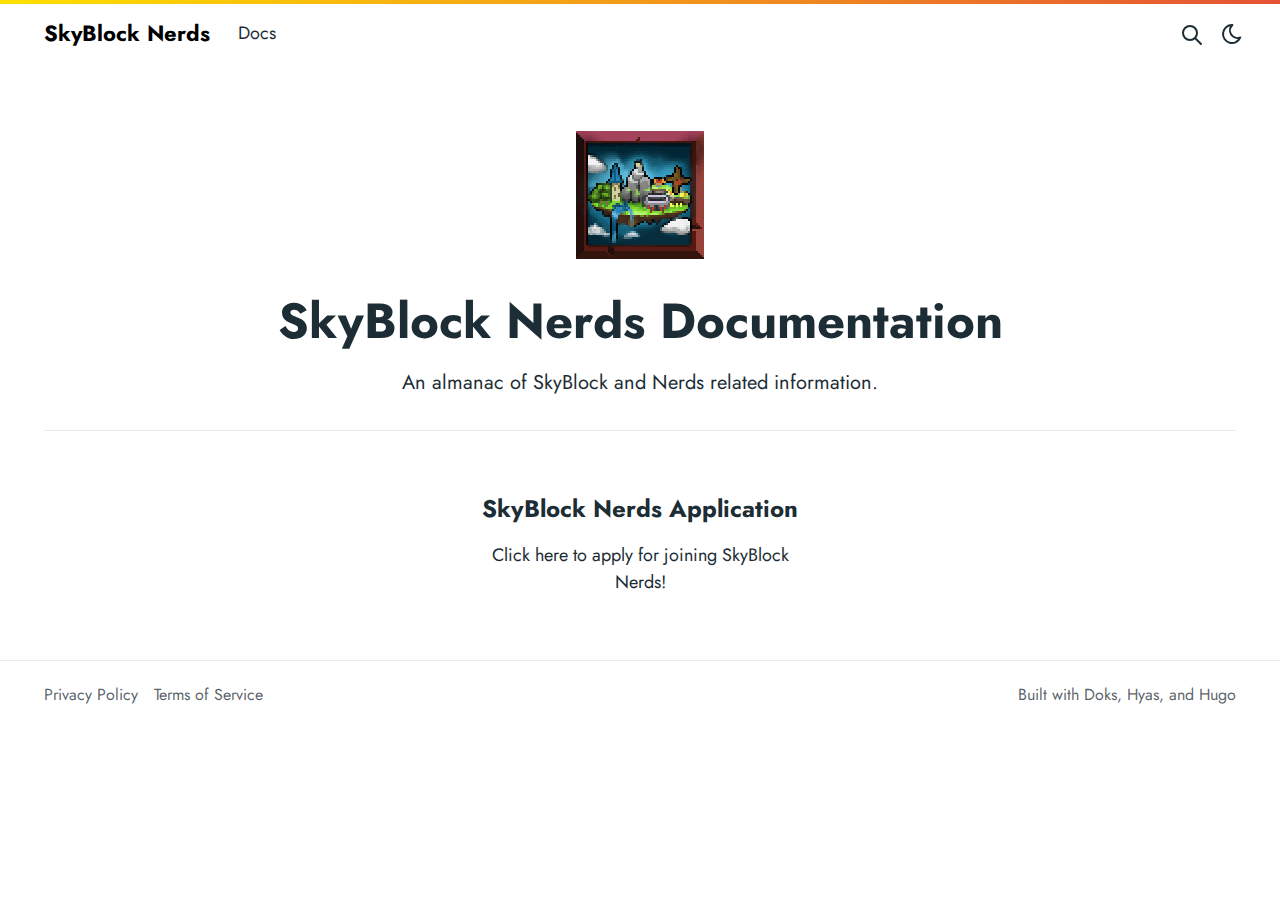
==== index.html @ 3e87e4e4 "Website Initialize" ====
<!doctype html>
<html lang="en" data-bs-theme="auto">
  <head>
  <meta charset="utf-8">
  <meta http-equiv="x-ua-compatible" content="ie=edge">
  <meta name="viewport" content="width=device-width, initial-scale=1"><link rel="preload" href="/fonts/vendor/jost/jost-v4-latin-regular.woff2" as="font" type="font/woff2" crossorigin>
<link rel="preload" href="/fonts/vendor/jost/jost-v4-latin-500.woff2" as="font" type="font/woff2" crossorigin>
<link rel="preload" href="/fonts/vendor/jost/jost-v4-latin-700.woff2" as="font" type="font/woff2" crossorigin>
<script 
  src="/js/color-mode.86a91f050a481d0a3f0c72ac26543cb6228c770875981c58dcbc008fd3f875c8.js"
  integrity="sha256-hqkfBQpIHQo/DHKsJlQ8tiKMdwh1mBxY3LwAj9P4dcg=">
</script>


<link rel="stylesheet" href="/main.ab96722321b3f09e55217b6ea03e4b37de4e67f9c230df493b8e2e7a2f6c6072d45f3b97874f9d0c7ed9f9548507917da3ef20c8c50189dacfb1f4bdad581748.css" integrity="sha512-q5ZyIyGz8J5VIXtuoD5LN95OZ/nCMN9JO44uei9sYHLUXzuXh0&#43;dDH7Z&#43;VSFB5F9o&#43;8gyMUBidrPsfS9rVgXSA==" crossorigin="anonymous">
<noscript><style>img.lazyload { display: none; }</style></noscript>
  <link rel="canonical" href="/">

  <link
    rel="alternate"
    type="application/rss&#43;xml"
    href="/index.xml"
  >
  
<title>SkyBlock Nerds Documentation</title>
  
<meta name="description" content="Congrats on setting up a new Doks project!">


        <link
            rel="icon"
            href="/favicon-16x16.png"
            sizes="16x16"
            type="image/png"
        >
        <link
            rel="icon"
            href="/favicon-32x32.png"
            sizes="32x32"
            type="image/png"
        >
        <link
            rel="icon"
            href="/favicon-150x150.png"
            sizes="150x150"
            type="image/png"
        >
        <link
            rel="apple-touch-icon"
            href="/apple-touch-icon.png"
            sizes="180x180"
            type="image/png"
        >
        <link
            rel="icon"
            href="/favicon-192x192.png"
            sizes="192x192"
            type="image/png"
        >
        <link
            rel="icon"
            href="/favicon-512x512.png"
            sizes="512x512"
            type="image/png"
        >


<link rel="icon" href="/favicon.svg">



<link
    rel="mask-icon"
    href="/mask-icon.svg"
    color="white"
>



<meta property="og:title" content="SkyBlock Nerds Documentation" />
<meta property="og:description" content="Congrats on setting up a new Doks project!" />
<meta property="og:type" content="website" />
<meta property="og:url" content="/" /><meta property="og:image" content="/cover.png" /><meta property="og:site_name" content="SkyBlock Nerds" />

<meta name="twitter:card" content="summary_large_image" />
<meta name="twitter:image" content="/cover.png" /><meta name="twitter:title" content="SkyBlock Nerds Documentation"/>
<meta name="twitter:description" content="Congrats on setting up a new Doks project!"/>
<script type="application/ld+json">
{
  "@context": "https://schema.org",
  "@graph": [
    {
      "@type": "WebSite",
      "url": "/",
      "name": "SkyBlock Nerds",
      "description": "Congrats on setting up a new Doks project!"
    }
  ]
}
</script>


<script type="application/ld+json">
{
  "@context": "https://schema.org",
  "@graph": [
    {
      "@type": "Organization",
      "url": "/",
      "name": "Hyas",
      "image": [
        {
          "@id": "/cover.png"
        }
      ],
      "logo": {
        "@id": "/favicon-512x512.png"
      }
    }
  ]
}
</script>










</head>

  
  <body class="single home" data-bs-spy="scroll" data-bs-target="#toc" data-bs-root-margin="0px 0px -60%" data-bs-smooth-scroll="true" tabindex="0">
    <div class="sticky-top">
<header class="navbar navbar-expand-lg">
  <div class="container-lg">
  
    <a class="navbar-brand me-auto me-lg-3" href="/">SkyBlock Nerds</a>

    
    
    <button type="button" id="searchToggleMobile" class="btn btn-link nav-link mx-2 d-lg-none" aria-label="Search website">
      <svg xmlns="http://www.w3.org/2000/svg" class="icon icon-tabler icon-tabler-search" width="24" height="24" viewBox="0 0 24 24" stroke-width="2" stroke="currentColor" fill="none" stroke-linecap="round" stroke-linejoin="round">
        <path stroke="none" d="M0 0h24v24H0z" fill="none"></path>
        <circle cx="10" cy="10" r="7"></circle>
        <line x1="21" y1="21" x2="15" y2="15"></line>
      </svg>
    </button>
    
    
    <button class="btn btn-link nav-link mx-2 order-3 d-lg-none" type="button" data-bs-toggle="offcanvas" data-bs-target="#offcanvasNavMain" aria-controls="offcanvasNavMain" aria-label="Open main navigation menu">
      <svg xmlns="http://www.w3.org/2000/svg" class="icon icon-tabler icon-tabler-menu" width="24" height="24" viewBox="0 0 24 24" stroke-width="2" stroke="currentColor" fill="none" stroke-linecap="round" stroke-linejoin="round">
        <path stroke="none" d="M0 0h24v24H0z" fill="none"></path>
        <line x1="4" y1="8" x2="20" y2="8"></line>
        <line x1="4" y1="16" x2="20" y2="16"></line>
      </svg>
    </button>

    
    <div class="offcanvas offcanvas-end h-auto" tabindex="-1" id="offcanvasNavMain" aria-labelledby="offcanvasNavMainLabel">
      <div class="offcanvas-header">
        <h5 class="offcanvas-title" id="offcanvasNavMainLabel">SkyBlock Nerds</h5>
        <button type="button" class="btn btn-link nav-link p-0" data-bs-dismiss="offcanvas" aria-label="Close">
          <svg xmlns="http://www.w3.org/2000/svg" class="icon icon-tabler icon-tabler-x" width="24" height="24" viewBox="0 0 24 24" stroke-width="2" stroke="currentColor" fill="none" stroke-linecap="round" stroke-linejoin="round">
            <path stroke="none" d="M0 0h24v24H0z" fill="none"></path>
            <path d="M18 6l-12 12"></path>
            <path d="M6 6l12 12"></path>
         </svg>
        </button>
      </div>
      
      <div class="offcanvas-body d-flex flex-column flex-lg-row justify-content-between">
        <ul class="navbar-nav flex-grow-1"><li class="nav-item">
                <a class="nav-link" href="/docs/guides/skyblock-nerds-documentation/">Docs</a>
              </li>
            </ul>

        
        
        <button type="button" id="searchToggleDesktop" class="btn btn-link nav-link p-2 d-none d-lg-block" aria-label="Search website">
          <svg xmlns="http://www.w3.org/2000/svg" class="icon icon-tabler icon-tabler-search" width="24" height="24" viewBox="0 0 24 24" stroke-width="2" stroke="currentColor" fill="none" stroke-linecap="round" stroke-linejoin="round">
            <path stroke="none" d="M0 0h24v24H0z" fill="none"></path>
            <circle cx="10" cy="10" r="7"></circle>
            <line x1="21" y1="21" x2="15" y2="15"></line>
          </svg>
        </button>
        
        
        
        <button id="buttonColorMode" class="btn btn-link mx-auto nav-link p-0 ms-lg-2 me-lg-1" type="button" aria-label="Toggle theme">
          <svg data-bs-theme-value="dark" xmlns="http://www.w3.org/2000/svg" class="icon icon-tabler icon-tabler-moon" width="24" height="24" viewBox="0 0 24 24" stroke-width="2" stroke="currentColor" fill="none" stroke-linecap="round" stroke-linejoin="round">
            <path stroke="none" d="M0 0h24v24H0z" fill="none"></path>
            <path d="M12 3c.132 0 .263 0 .393 0a7.5 7.5 0 0 0 7.92 12.446a9 9 0 1 1 -8.313 -12.454z"></path>
          </svg>
          <svg data-bs-theme-value="light" xmlns="http://www.w3.org/2000/svg" class="icon icon-tabler icon-tabler-sun" width="24" height="24" viewBox="0 0 24 24" stroke-width="2" stroke="currentColor" fill="none" stroke-linecap="round" stroke-linejoin="round">
            <path stroke="none" d="M0 0h24v24H0z" fill="none"></path>
            <path d="M12 12m-4 0a4 4 0 1 0 8 0a4 4 0 1 0 -8 0m-5 0h1m8 -9v1m8 8h1m-9 8v1m-6.4 -15.4l.7 .7m12.1 -.7l-.7 .7m0 11.4l.7 .7m-12.1 -.7l-.7 .7"></path>
          </svg>
        </button>
        
        
        </div>
    </div>

    
    </div>
</header>
</div>

<div class="modal" id="searchModal" tabindex="-1" aria-labelledby="searchModalLabel" aria-hidden="true">
  <div class="modal-dialog modal-dialog-scrollable modal-fullscreen-md-down">
    <div class="modal-content">
      <div class="modal-header">
        <h1 class="modal-title fs-5 visually-hidden" id="searchModalLabel">Search</h1>
        <button type="button" class="btn-close visually-hidden" data-bs-dismiss="modal" aria-label="Close"></button>
        <div class="search-input flex-grow-1 d-none">
          <form id="search-form" class="search-form" action="#" method="post" accept-charset="UTF-8" role="search">
            <label for="query" class="visually-hidden">Search</label>
            <div class="d-flex">
              <input type="search" id="query" name="query" class="search-text form-control form-control-lg" placeholder="Search" aria-label="Search" maxlength="128" autocomplete="off">
              <button type="button" class="btn btn-link text-decoration-none px-0 ms-3 d-md-none" data-bs-dismiss="modal" aria-label="Close">Cancel</button>
            </div>
          </form>
        </div>
      </div>
      <div class="modal-body">
        <p class="search-loading status message d-none mt-3 text-center">Loading search index…</p>
        <p class="search-no-recent message d-none mt-3 text-center">No recent searches</p>
        <p class="search-no-results message d-none mt-3 text-center">No results for "<strong><span class="query-no-results">Query here</span></strong>"</p>
        <div id="searchResults" class="search-results"></div>
        <template>
          <article class="search-result list-view">
            <div class="card my-3">
              <div class="card-body">
                <header>
                  <h2 class="h5 title title-submitted mb-0"><a class="stretched-link text-decoration-none text-reset" href="#">Title here</a></h2>
                  <div class="submitted d-none"><time class="created-date">Date here</time></div>
                </header>
                <div class="content">Summary here</div>
              </div>
            </div>
          </article>
        </template>
      </div>
      <div class="modal-footer">
        <ul class="list-inline me-auto d-none d-md-block">
          <li class="list-inline-item"><kbd class="me-2"><svg width="15" height="15" aria-label="Enter key" role="img"><g fill="none" stroke="currentColor" stroke-linecap="round" stroke-linejoin="round" stroke-width="1.2"><path d="M12 3.53088v3c0 1-1 2-2 2H4M7 11.53088l-3-3 3-3"></path></g></svg></kbd><span class="DocSearch-Label">to select</span></li>
          <li class="list-inline-item"><kbd class="me-2"><svg width="15" height="15" aria-label="Arrow down" role="img"><g fill="none" stroke="currentColor" stroke-linecap="round" stroke-linejoin="round" stroke-width="1.2"><path d="M7.5 3.5v8M10.5 8.5l-3 3-3-3"></path></g></svg></kbd><kbd class="me-2"><svg width="15" height="15" aria-label="Arrow up" role="img"><g fill="none" stroke="currentColor" stroke-linecap="round" stroke-linejoin="round" stroke-width="1.2"><path d="M7.5 11.5v-8M10.5 6.5l-3-3-3 3"></path></g></svg></kbd><span class="DocSearch-Label">to navigate</span></li>
          <li class="list-inline-item"><kbd class="me-2"><svg width="15" height="15" aria-label="Escape key" role="img"><g fill="none" stroke="currentColor" stroke-linecap="round" stroke-linejoin="round" stroke-width="1.2"><path d="M13.6167 8.936c-.1065.3583-.6883.962-1.4875.962-.7993 0-1.653-.9165-1.653-2.1258v-.5678c0-1.2548.7896-2.1016 1.653-2.1016.8634 0 1.3601.4778 1.4875 1.0724M9 6c-.1352-.4735-.7506-.9219-1.46-.8972-.7092.0246-1.344.57-1.344 1.2166s.4198.8812 1.3445.9805C8.465 7.3992 8.968 7.9337 9 8.5c.032.5663-.454 1.398-1.4595 1.398C6.6593 9.898 6 9 5.963 8.4851m-1.4748.5368c-.2635.5941-.8099.876-1.5443.876s-1.7073-.6248-1.7073-2.204v-.4603c0-1.0416.721-2.131 1.7073-2.131.9864 0 1.6425 1.031 1.5443 2.2492h-2.956"></path></g></svg></kbd><span class="DocSearch-Label">to close</span></li>
        </ul>
        <p class="d-md-none">Search by <a class="text-decoration-none" href="https://github.com/nextapps-de/flexsearch">FlexSearch</a></p>
      </div>
    </div>
  </div>
</div>


    <div class="wrap container-lg" role="document">
      <div class="content">
      
        
<div class="fixed-top header-bar border-bottom border-2"></div>
<section class="section container-fluid mt-n3 pb-3 border-bottom">
  <div class="">
    <img src="/images/sbnlogo.gif" class="mx-auto d-block pb-5" />
  </div>
  <div class="row justify-content-center">
    <div class="col-lg-12 text-center">
      <h1>SkyBlock Nerds Documentation</h1>
    </div>
    <div class="col-lg-9 col-xl-8 text-center">
      <p class="lead">An almanac of SkyBlock and Nerds related information.</p>
    </div>
  </div>
</section>

      
      </div>
    </div>
     
<section class="section section-md section-features">
  <div class="container">
    <div class="row justify-content-center text-center">
      <div class="col-lg-5">
        <h2 class="h4">SkyBlock Nerds Application</h2>
        <p>Click here to apply for joining SkyBlock Nerds!</p>
      </div>
    </div>
  </div>
</section>
 
     
    <footer class="footer text-muted">
  <div class="container-lg">
    <div class="row">
      <div class="col-lg-8 text-center text-lg-start">
        <ul class="list-inline">
          <li class="list-inline-item"><a class="text-muted" href="/privacy/">Privacy Policy</a></li><li class="list-inline-item"><a class="text-muted" href="/terms/">Terms of Service</a></li>
        </ul>
      </div>
      <div class="col-lg-8 text-center text-lg-end">
        <ul class="list-inline">
          <li class="list-inline-item">Built with <a class="text-muted" href="https://getdoks.org/">Doks</a>, <a class="text-muted" href="https://gethyas.com/">Hyas</a>, and <a class="text-muted" href="https://gohugo.io/">Hugo</a></li>
        </ul>
      </div>
    </div>
  </div>
</footer>

    

<script async
  src="/js/app.47b84f3b640408af6efe7bf4add1a36f5b9c6227fbae7b8bcdf0c9ce42fefc54.js"
  integrity="sha256-R7hPO2QECK9u/nv0rdGjb1ucYif7rnuLzfDJzkL&#43;/FQ=">
</script>





<script async
  src="/js/flexsearch.78e4b7a9456a2770bd6faffb1f6488b30db12ca157c3df4e89e3ae2e258888ae.js"
  integrity="sha256-eOS3qUVqJ3C9b6/7H2SIsw2xLKFXw99OieOuLiWIiK4=">
</script>
<script async
  src="/js/search-modal.c4c023efcdee308e4b5f1110afe1db6b1656f217e67aa7efe54e2f4bf2feccf8.js"
  integrity="sha256-xMAj783uMI5LXxEQr&#43;HbaxZW8hfmeqfv5U4vS/L&#43;zPg=">
</script>

    
  </body>
</html>
---- main.ab96722321b3f09e55217b6ea03e4b37de4e67f9c230df493b8e2e7a2f6c6072d45f3b97874f9d0c7ed9f9548507917da3ef20c8c50189dacfb1f4bdad581748.css ----
:root[data-bs-theme=light],[data-bs-theme=light] ::backdrop{--sl-color-white: hsl(224, 10%, 10%);--sl-color-gray-1: hsl(224, 14%, 16%);--sl-color-gray-2: hsl(224, 10%, 23%);--sl-color-gray-3: hsl(224, 7%, 36%);--sl-color-gray-4: hsl(224, 6%, 56%);--sl-color-gray-5: hsl(224, 6%, 77%);--sl-color-gray-6: hsl(224, 20%, 94%);--sl-color-gray-7: hsl(224, 19%, 97%);--sl-color-black: hsl(0, 0%, 100%)}:root,::backdrop{--sl-color-white: hsl(0, 0%, 100%);--sl-color-gray-1: hsl(224, 20%, 94%);--sl-color-gray-2: hsl(224, 6%, 77%);--sl-color-gray-3: hsl(224, 6%, 56%);--sl-color-gray-4: hsl(224, 7%, 36%);--sl-color-gray-5: hsl(224, 10%, 23%);--sl-color-gray-6: hsl(224, 14%, 16%);--sl-color-black: hsl(224, 10%, 10%);--sl-hue-orange: 41;--sl-color-orange-low: hsl(var(--sl-hue-orange), 39%, 22%);--sl-color-orange: hsl(var(--sl-hue-orange), 82%, 63%);--sl-color-orange-high: hsl(var(--sl-hue-orange), 82%, 87%);--sl-hue-green: 101;--sl-color-green-low: hsl(var(--sl-hue-green), 39%, 22%);--sl-color-green: hsl(var(--sl-hue-green), 82%, 63%);--sl-color-green-high: hsl(var(--sl-hue-green), 82%, 80%);--sl-hue-blue: 234;--sl-color-blue-low: hsl(var(--sl-hue-blue), 54%, 20%);--sl-color-blue: hsl(var(--sl-hue-blue), 100%, 60%);--sl-color-blue-high: hsl(var(--sl-hue-blue), 100%, 87%);--sl-hue-purple: 281;--sl-color-purple-low: hsl(var(--sl-hue-purple), 39%, 22%);--sl-color-purple: hsl(var(--sl-hue-purple), 82%, 63%);--sl-color-purple-high: hsl(var(--sl-hue-purple), 82%, 89%);--sl-hue-red: 339;--sl-color-red-low: hsl(var(--sl-hue-red), 39%, 22%);--sl-color-red: hsl(var(--sl-hue-red), 82%, 63%);--sl-color-red-high: hsl(var(--sl-hue-red), 82%, 87%);--sl-color-accent-low: hsl(224, 54%, 20%);--sl-color-accent: hsl(224, 100%, 60%);--sl-color-accent-high: hsl(224, 100%, 85%);--sl-color-text: var(--sl-color-gray-2);--sl-color-text-accent: var(--sl-color-accent-high);--sl-color-text-invert: var(--sl-color-accent-low);--sl-color-bg: var(--sl-color-black);--sl-color-bg-nav: var(--sl-color-gray-6);--sl-color-bg-sidebar: var(--sl-color-gray-6);--sl-color-bg-inline-code: var(--sl-color-gray-5);--sl-color-hairline-light: var(--sl-color-gray-5);--sl-color-hairline: var(--sl-color-gray-6);--sl-color-hairline-shade: var(--sl-color-black);--sl-color-backdrop-overlay: hsla(223, 13%, 10%, .66);--sl-shadow-sm: 0px 1px 1px hsla(0, 0%, 0%, .12), 0px 2px 1px hsla(0, 0%, 0%, .24);--sl-shadow-md: 0px 8px 4px hsla(0, 0%, 0%, .08), 0px 5px 2px hsla(0, 0%, 0%, .08), 0px 3px 2px hsla(0, 0%, 0%, .12), 0px 1px 1px hsla(0, 0%, 0%, .15);--sl-shadow-lg: 0px 25px 7px hsla(0, 0%, 0%, .03), 0px 16px 6px hsla(0, 0%, 0%, .1), 0px 9px 5px hsla(223, 13%, 10%, .33), 0px 4px 4px hsla(0, 0%, 0%, .75), 0px 4px 2px hsla(0, 0%, 0%, .25);--sl-text-xs: .8125rem;--sl-text-sm: .875rem;--sl-text-base: 1rem;--sl-text-lg: 1.125rem;--sl-text-xl: 1.25rem;--sl-text-2xl: 1.5rem;--sl-text-3xl: 1.8125rem;--sl-text-4xl: 2.1875rem;--sl-text-5xl: 2.625rem;--sl-text-6xl: 4rem;--sl-text-body: var(--sl-text-base);--sl-text-body-sm: var(--sl-text-xs);--sl-text-code: var(--sl-text-sm);--sl-text-code-sm: var(--sl-text-xs);--sl-text-h1: var(--sl-text-4xl);--sl-text-h2: var(--sl-text-3xl);--sl-text-h3: var(--sl-text-2xl);--sl-text-h4: var(--sl-text-xl);--sl-text-h5: var(--sl-text-lg);--sl-line-height: 1.8;--sl-line-height-headings: 1.2;--sl-font-system: ui-sans-serif, system-ui, -apple-system, BlinkMacSystemFont, "Segoe UI", Roboto, "Helvetica Neue", Arial, "Noto Sans", sans-serif, "Apple Color Emoji", "Segoe UI Emoji", "Segoe UI Symbol", "Noto Color Emoji";--sl-font-system-mono: ui-monospace, SFMono-Regular, Menlo, Monaco, Consolas, "Liberation Mono", "Courier New", monospace;--__sl-font: var(--sl-font, ""), var(--sl-font-system);--__sl-font-mono: var(--sl-font-mono, ""), var(--sl-font-system-mono);--sl-nav-height: 3.5rem;--sl-nav-pad-x: 1rem;--sl-nav-pad-y: .75rem;--sl-mobile-toc-height: 3rem;--sl-sidebar-width: 18.75rem;--sl-sidebar-pad-x: 1rem;--sl-content-width: 45rem;--sl-content-pad-x: 1rem;--sl-menu-button-size: 2rem;--sl-nav-gap: var(--sl-content-pad-x);--sl-outline-offset-inside: -.1875rem;--sl-z-index-toc: 4;--sl-z-index-menu: 5;--sl-z-index-navbar: 10;--sl-z-index-skiplink: 20
}:root{--purple-hsl: 255, 60%, 60%;--overlay-blurple: hsla(var(--purple-hsl), .2)
}:root{--ec-brdRad: 0px;--ec-brdWd: 1px;--ec-brdCol: 
color-mix(in srgb, var(--sl-color-gray-5), transparent 25%);--ec-codeFontFml: var(--__sl-font-mono);--ec-codeFontSize: var(--sl-text-code);--ec-codeFontWg: 400;--ec-codeLineHt: var(--sl-line-height);--ec-codePadBlk: 0.75rem;--ec-codePadInl: 1rem;--ec-codeBg: #011627;--ec-codeFg: #d6deeb;--ec-codeSelBg: #1d3b53;--ec-uiFontFml: var(--__sl-font);--ec-uiFontSize: 0.9rem;--ec-uiFontWg: 400;--ec-uiLineHt: 1.65;--ec-uiPadBlk: 0.25rem;--ec-uiPadInl: 1rem;--ec-uiSelBg: #234d708c;--ec-uiSelFg: #ffffff;--ec-focusBrd: #122d42;--ec-sbThumbCol: #ffffff17;--ec-sbThumbHoverCol: #ffffff49;--ec-tm-lineMarkerAccentMarg: 0rem;--ec-tm-lineMarkerAccentWd: 0.15rem;--ec-tm-lineDiffIndMargLeft: 0.25rem;--ec-tm-inlMarkerBrdWd: 1.5px;--ec-tm-inlMarkerBrdRad: 0.2rem;--ec-tm-inlMarkerPad: 0.15rem;--ec-tm-insDiffIndContent: '+';--ec-tm-delDiffIndContent: '-';--ec-tm-markBg: #ffffff17;--ec-tm-markBrdCol: #ffffff40;--ec-tm-insBg: #1e571599;--ec-tm-insBrdCol: #487f3bd0;--ec-tm-insDiffIndCol: #79b169d0;--ec-tm-delBg: #862d2799;--ec-tm-delBrdCol: #b4554bd0;--ec-tm-delDiffIndCol: #ed8779d0;--ec-frm-shdCol: #011627;--ec-frm-frameBoxShdCssVal: none;--ec-frm-edActTabBg: var(--sl-color-gray-6);--ec-frm-edActTabFg: var(--sl-color-text);--ec-frm-edActTabBrdCol: transparent;--ec-frm-edActTabIndHt: 1px;--ec-frm-edActTabIndTopCol: var(--sl-color-accent-high);--ec-frm-edActTabIndBtmCol: transparent;--ec-frm-edTabsMargInlStart: 0;--ec-frm-edTabsMargBlkStart: 0;--ec-frm-edTabBrdRad: 0px;--ec-frm-edTabBarBg: var(--sl-color-black);--ec-frm-edTabBarBrdCol: 
color-mix(in srgb, var(--sl-color-gray-5), transparent 25%);--ec-frm-edTabBarBrdBtmCol: 
color-mix(in srgb, var(--sl-color-gray-5), transparent 25%);--ec-frm-edBg: var(--sl-color-gray-6);--ec-frm-trmTtbDotsFg: 
color-mix(in srgb, var(--sl-color-gray-5), transparent 25%);--ec-frm-trmTtbDotsOpa: 0.75;--ec-frm-trmTtbBg: var(--sl-color-black);--ec-frm-trmTtbFg: var(--sl-color-text);--ec-frm-trmTtbBrdBtmCol: 
color-mix(in srgb, var(--sl-color-gray-5), transparent 25%);--ec-frm-trmBg: var(--sl-color-gray-6);--ec-frm-inlBtnFg: var(--sl-color-text);--ec-frm-inlBtnBg: var(--sl-color-text);--ec-frm-inlBtnBgIdleOpa: 0;--ec-frm-inlBtnBgHoverOrFocusOpa: 0.2;--ec-frm-inlBtnBgActOpa: 0.3;--ec-frm-inlBtnBrd: var(--sl-color-text);--ec-frm-inlBtnBrdOpa: 0.4;--ec-frm-tooltipSuccessBg: #158744;--ec-frm-tooltipSuccessFg: white}divihover:hover{background-color:yellow}:root,[data-bs-theme="light"]{--bs-blue: #3347ff;--bs-indigo: #6610f2;--bs-purple: #bd53ee;--bs-pink: #d63384;--bs-red: #ee5389;--bs-orange: #fd7e14;--bs-yellow: #eebd53;--bs-green: #84ee53;--bs-teal: #20c997;--bs-cyan: #0dcaf0;--bs-black: #000;--bs-white: #fff;--bs-gray: #6c757d;--bs-gray-dark: #343a40;--bs-gray-100: #f8f9fa;--bs-gray-200: #e9ecef;--bs-gray-300: #dee2e6;--bs-gray-400: #ced4da;--bs-gray-500: #adb5bd;--bs-gray-600: #6c757d;--bs-gray-700: #495057;--bs-gray-800: #343a40;--bs-gray-900: #212529;--bs-primary: #5d2f86;--bs-secondary: #6c757d;--bs-success: #84ee53;--bs-info: #3347ff;--bs-warning: #eebd53;--bs-danger: #ee5389;--bs-light: #f8f9fa;--bs-dark: #212529;--bs-primary-rgb: 93,47,134;--bs-secondary-rgb: 108,117,125;--bs-success-rgb: 132.2821,238.017,83.283;--bs-info-rgb: 51,71.4,255;--bs-warning-rgb: 238.017,189.0179,83.283;--bs-danger-rgb: 238.017,83.283,137.4399;--bs-light-rgb: 248,249,250;--bs-dark-rgb: 33,37,41;--bs-primary-text-emphasis: #251336;--bs-secondary-text-emphasis: #2b2f32;--bs-success-text-emphasis: #355f21;--bs-info-text-emphasis: #141d66;--bs-warning-text-emphasis: #5f4c21;--bs-danger-text-emphasis: #5f2137;--bs-light-text-emphasis: #495057;--bs-dark-text-emphasis: #495057;--bs-primary-bg-subtle: #dfd5e7;--bs-secondary-bg-subtle: #e2e3e5;--bs-success-bg-subtle: #e6fcdd;--bs-info-bg-subtle: #d6daff;--bs-warning-bg-subtle: #fcf2dd;--bs-danger-bg-subtle: #fcdde7;--bs-light-bg-subtle: #fcfcfd;--bs-dark-bg-subtle: #ced4da;--bs-primary-border-subtle: #beaccf;--bs-secondary-border-subtle: #c4c8cb;--bs-success-border-subtle: #cef8ba;--bs-info-border-subtle: #adb6ff;--bs-warning-border-subtle: #f8e5ba;--bs-danger-border-subtle: #f8bad0;--bs-light-border-subtle: #e9ecef;--bs-dark-border-subtle: #adb5bd;--bs-white-rgb: 255,255,255;--bs-black-rgb: 0,0,0;--bs-font-sans-serif: "Jost", system-ui, -apple-system, "Segoe UI", Roboto, "Helvetica Neue", "Noto Sans", "Liberation Sans", Arial, sans-serif, "Apple Color Emoji", "Segoe UI Emoji", "Segoe UI Symbol", "Noto Color Emoji";--bs-font-monospace: SFMono-Regular, Menlo, Monaco, Consolas, "Liberation Mono", "Courier New", monospace;--bs-gradient: linear-gradient(180deg, rgba(255,255,255,0.15), rgba(255,255,255,0));--bs-body-font-family: var(--bs-font-sans-serif);--bs-body-font-size:1rem;--bs-body-font-weight: 400;--bs-body-line-height: 1.5;--bs-body-color: #1d2d35;--bs-body-color-rgb: 29,45,53;--bs-body-bg: #fff;--bs-body-bg-rgb: 255,255,255;--bs-emphasis-color: #000;--bs-emphasis-color-rgb: 0,0,0;--bs-secondary-color: rgba(29,45,53,0.75);--bs-secondary-color-rgb: 29,45,53;--bs-secondary-bg: #e9ecef;--bs-secondary-bg-rgb: 233,236,239;--bs-tertiary-color: rgba(29,45,53,0.5);--bs-tertiary-color-rgb: 29,45,53;--bs-tertiary-bg: #f8f9fa;--bs-tertiary-bg-rgb: 248,249,250;--bs-heading-color: inherit;--bs-link-color: #5d2f86;--bs-link-color-rgb: 93,47,134;--bs-link-decoration: none;--bs-link-hover-color: #4a266b;--bs-link-hover-color-rgb: 74,38,107;--bs-link-hover-decoration: underline;--bs-code-color: #d63384;--bs-highlight-color: #1d2d35;--bs-highlight-bg: #fcf2dd;--bs-border-width: 1px;--bs-border-style: solid;--bs-border-color: #e9ecef;--bs-border-color-translucent: rgba(0,0,0,0.175);--bs-border-radius: .375rem;--bs-border-radius-sm: .25rem;--bs-border-radius-lg: .5rem;--bs-border-radius-xl: 1rem;--bs-border-radius-xxl: 2rem;--bs-border-radius-2xl: var(--bs-border-radius-xxl);--bs-border-radius-pill: 50rem;--bs-box-shadow: 0 0.5rem 1rem rgba(0,0,0,0.15);--bs-box-shadow-sm: 0 0.125rem 0.25rem rgba(0,0,0,0.075);--bs-box-shadow-lg: 0 1rem 3rem rgba(0,0,0,0.175);--bs-box-shadow-inset: inset 0 1px 2px rgba(0,0,0,0.075);--bs-focus-ring-width: .25rem;--bs-focus-ring-opacity: .25;--bs-focus-ring-color: rgba(93,47,134,0.25);--bs-form-valid-color: #84ee53;--bs-form-valid-border-color: #84ee53;--bs-form-invalid-color: #ee5389;--bs-form-invalid-border-color: #ee5389}[data-bs-theme="dark"]{color-scheme:dark;--bs-body-color: #c1c3c8;--bs-body-color-rgb: 192.831,194.7078,199.869;--bs-body-bg: #17181c;--bs-body-bg-rgb: 22.95,24.31,28.05;--bs-emphasis-color: #fff;--bs-emphasis-color-rgb: 255,255,255;--bs-secondary-color: rgba(173,181,189,0.75);--bs-secondary-color-rgb: 173,181,189;--bs-secondary-bg: #343a40;--bs-secondary-bg-rgb: 52,58,64;--bs-tertiary-color: rgba(173,181,189,0.5);--bs-tertiary-color-rgb: 173,181,189;--bs-tertiary-bg: #2b3035;--bs-tertiary-bg-rgb: 43,48,53;--bs-primary-text-emphasis: #9e82b6;--bs-secondary-text-emphasis: #a7acb1;--bs-success-text-emphasis: #b5f598;--bs-info-text-emphasis: #8591ff;--bs-warning-text-emphasis: #f5d798;--bs-danger-text-emphasis: #f598b8;--bs-light-text-emphasis: #f8f9fa;--bs-dark-text-emphasis: #dee2e6;--bs-primary-bg-subtle: #13091b;--bs-secondary-bg-subtle: #161719;--bs-success-bg-subtle: #1a3011;--bs-info-bg-subtle: #0a0e33;--bs-warning-bg-subtle: #302611;--bs-danger-bg-subtle: #30111b;--bs-light-bg-subtle: #23262f;--bs-dark-bg-subtle: #1a1d20;--bs-primary-border-subtle: #381c50;--bs-secondary-border-subtle: #41464b;--bs-success-border-subtle: #4f8f32;--bs-info-border-subtle: #2e40e6;--bs-warning-border-subtle: #b38e3e;--bs-danger-border-subtle: #d64b7c;--bs-light-border-subtle: #353841;--bs-dark-border-subtle: #343a40;--bs-heading-color: #fff;--bs-link-color: #b3c7ff;--bs-link-hover-color: #b19bc5;--bs-link-color-rgb: 178.5,198.9,255;--bs-link-hover-color-rgb: 177,155,197;--bs-code-color: #e685b5;--bs-highlight-color: #c1c3c8;--bs-highlight-bg: #5f4c21;--bs-border-color: #495057;--bs-border-color-translucent: rgba(255,255,255,0.15);--bs-form-valid-color: #b5f598;--bs-form-valid-border-color: #b5f598;--bs-form-invalid-color: #f598b8;--bs-form-invalid-border-color: #f598b8}*,*::before,*::after{box-sizing:border-box}@media (prefers-reduced-motion: no-preference){:root{scroll-behavior:smooth}}body{margin:0;font-family:var(--bs-body-font-family);font-size:var(--bs-body-font-size);font-weight:var(--bs-body-font-weight);line-height:var(--bs-body-line-height);color:var(--bs-body-color);text-align:var(--bs-body-text-align);background-color:var(--bs-body-bg);-webkit-text-size-adjust:100%;-webkit-tap-highlight-color:rgba(0,0,0,0)}h5,.h5,h4,.h4,h3,.h3,h2,.h2,h1,.h1{margin-top:0;margin-bottom:.5rem;font-weight:700;line-height:1.2;color:var(--bs-heading-color)}h1,.h1{font-size:calc(1.375rem + 1.5vw)}@media (min-width: 1200px){h1,.h1{font-size:2.5rem}}h2,.h2{font-size:calc(1.325rem + .9vw)}@media (min-width: 1200px){h2,.h2{font-size:2rem}}h3,.h3{font-size:calc(1.3rem + .6vw)}@media (min-width: 1200px){h3,.h3{font-size:1.75rem}}h4,.h4{font-size:calc(1.275rem + .3vw)}@media (min-width: 1200px){h4,.h4{font-size:1.5rem}}h5,.h5{font-size:1.25rem}p{margin-top:0;margin-bottom:1rem}ul{padding-left:2rem}ul,dl{margin-top:0;margin-bottom:1rem}ul ul{margin-bottom:0}strong{font-weight:bolder}small,.small{font-size:.875em}mark,.mark{padding:.1875em;color:var(--bs-highlight-color);background-color:var(--bs-highlight-bg)}a{color:rgba(var(--bs-link-color-rgb), var(--bs-link-opacity, 1));text-decoration:none}a:hover{--bs-link-color-rgb: var(--bs-link-hover-color-rgb);text-decoration:underline}a:not([href]):not([class]),a:not([href]):not([class]):hover{color:inherit;text-decoration:none}pre,code,kbd,samp{font-family:var(--bs-font-monospace);font-size:1em}pre{display:block;margin-top:0;margin-bottom:1rem;overflow:auto;font-size:.875em}pre code{font-size:inherit;color:inherit;word-break:normal}code{font-size:.875em;color:var(--bs-code-color);word-wrap:break-word}a>code{color:inherit}kbd{padding:.1875rem .375rem;font-size:.875em;color:var(--bs-body-bg);background-color:var(--bs-body-color);border-radius:.25rem}kbd kbd{padding:0;font-size:1em}img,svg{vertical-align:middle}label{display:inline-block}button{border-radius:0}button:focus:not(:focus-visible){outline:0}input,button{margin:0;font-family:inherit;font-size:inherit;line-height:inherit}button{text-transform:none}[list]:not([type="date"]):not([type="datetime-local"]):not([type="month"]):not([type="week"]):not([type="time"])::-webkit-calendar-picker-indicator{display:none !important}button,[type="button"],[type="reset"],[type="submit"]{-webkit-appearance:button}button:not(:disabled),[type="button"]:not(:disabled),[type="reset"]:not(:disabled),[type="submit"]:not(:disabled){cursor:pointer}::-moz-focus-inner{padding:0;border-style:none}::-webkit-datetime-edit-fields-wrapper,::-webkit-datetime-edit-text,::-webkit-datetime-edit-minute,::-webkit-datetime-edit-hour-field,::-webkit-datetime-edit-day-field,::-webkit-datetime-edit-month-field,::-webkit-datetime-edit-year-field{padding:0}::-webkit-inner-spin-button{height:auto}[type="search"]{-webkit-appearance:textfield;outline-offset:-2px}::-webkit-search-decoration{-webkit-appearance:none}::-webkit-color-swatch-wrapper{padding:0}::file-selector-button{font:inherit;-webkit-appearance:button}summary{display:list-item;cursor:pointer}[hidden]{display:none !important}.lead{font-size:1.25rem;font-weight:400}.list-unstyled{padding-left:0;list-style:none}.list-inline{padding-left:0;list-style:none}.list-inline-item{display:inline-block}.list-inline-item:not(:last-child){margin-right:.5rem}.img-fluid{max-width:100%;height:auto}.container,.container-fluid,.container-lg{--bs-gutter-x: 3rem;--bs-gutter-y: 0;width:100%;padding-right:calc(var(--bs-gutter-x) * .5);padding-left:calc(var(--bs-gutter-x) * .5);margin-right:auto;margin-left:auto}@media (min-width: 576px){.container{max-width:540px}}@media (min-width: 768px){.container{max-width:720px}}@media (min-width: 992px){.container-lg,.container{max-width:960px}}@media (min-width: 1200px){.container-lg,.container{max-width:1240px}}@media (min-width: 1400px){.container-lg,.container{max-width:1320px}}:root{--bs-breakpoint-xs: 0;--bs-breakpoint-sm: 576px;--bs-breakpoint-md: 768px;--bs-breakpoint-lg: 992px;--bs-breakpoint-xl: 1200px;--bs-breakpoint-xxl: 1400px}.row{--bs-gutter-x: 3rem;--bs-gutter-y: 0;display:flex;flex-wrap:wrap;margin-top:calc(-1 * var(--bs-gutter-y));margin-right:calc(-.5 * var(--bs-gutter-x));margin-left:calc(-.5 * var(--bs-gutter-x))}.row>*{flex-shrink:0;width:100%;max-width:100%;padding-right:calc(var(--bs-gutter-x) * .5);padding-left:calc(var(--bs-gutter-x) * .5);margin-top:var(--bs-gutter-y)}@media (min-width: 768px){.col-md-12{flex:0 0 auto;width:75%}}@media (min-width: 992px){.col-lg-5{flex:0 0 auto;width:31.25%}.col-lg-8{flex:0 0 auto;width:50%}.col-lg-9{flex:0 0 auto;width:56.25%}.col-lg-10{flex:0 0 auto;width:62.5%}.col-lg-11{flex:0 0 auto;width:68.75%}.col-lg-12{flex:0 0 auto;width:75%}}@media (min-width: 1200px){.col-xl-3{flex:0 0 auto;width:18.75%}.col-xl-4{flex:0 0 auto;width:25%}.col-xl-8{flex:0 0 auto;width:50%}.col-xl-9{flex:0 0 auto;width:56.25%}}.form-control{display:block;width:100%;padding:.375rem .75rem;font-size:1rem;font-weight:400;line-height:1.5;color:var(--bs-body-color);-webkit-appearance:none;-moz-appearance:none;appearance:none;background-color:var(--bs-body-bg);background-clip:padding-box;border:var(--bs-border-width) solid var(--bs-border-color);border-radius:.375rem;transition:border-color 0.15s ease-in-out,box-shadow 0.15s ease-in-out}@media (prefers-reduced-motion: reduce){.form-control{transition:none}}.form-control[type="file"]{overflow:hidden}.form-control[type="file"]:not(:disabled):not([readonly]){cursor:pointer}.form-control:focus{color:var(--bs-body-color);background-color:var(--bs-body-bg);border-color:#ae97c3;outline:0;box-shadow:none}.form-control::-webkit-date-and-time-value{min-width:85px;height:1.5em;margin:0}.form-control::-webkit-datetime-edit{display:block;padding:0}.form-control::-moz-placeholder{color:var(--bs-secondary-color);opacity:1}.form-control::placeholder{color:var(--bs-secondary-color);opacity:1}.form-control:disabled{background-color:var(--bs-secondary-bg);opacity:1}.form-control::file-selector-button{padding:.375rem .75rem;margin:-.375rem -.75rem;margin-inline-end:.75rem;color:var(--bs-body-color);background-color:var(--bs-tertiary-bg);pointer-events:none;border-color:inherit;border-style:solid;border-width:0;border-inline-end-width:var(--bs-border-width);border-radius:0;transition:color 0.15s ease-in-out,background-color 0.15s ease-in-out,border-color 0.15s ease-in-out,box-shadow 0.15s ease-in-out}@media (prefers-reduced-motion: reduce){.form-control::file-selector-button{transition:none}}.form-control:hover:not(:disabled):not([readonly])::file-selector-button{background-color:var(--bs-secondary-bg)}.form-control-lg{min-height:calc(1.5em + 1rem + calc($input-border-width * 2));padding:.5rem 1rem;font-size:1.25rem;border-radius:.5rem}.form-control-lg::file-selector-button{padding:.5rem 1rem;margin:-.5rem -1rem;margin-inline-end:1rem}li input[type="checkbox"]{--bs-form-check-bg: var(--bs-body-bg);flex-shrink:0;width:1em;height:1em;margin-top:.25em;vertical-align:top;-webkit-appearance:none;-moz-appearance:none;appearance:none;background-color:var(--bs-form-check-bg);background-image:var(--bs-form-check-bg-image);background-repeat:no-repeat;background-position:center;background-size:contain;border:var(--bs-border-width) solid var(--bs-border-color);-webkit-print-color-adjust:exact;print-color-adjust:exact}li input[type="checkbox"]{border-radius:.25em}li input[type="radio"][type="checkbox"]{border-radius:50%}li input[type="checkbox"]:active{filter:brightness(90%)}li input[type="checkbox"]:focus{border-color:#ae97c3;outline:0;box-shadow:0 0 0 .25rem rgba(93,47,134,0.25)}li input[type="checkbox"]:checked{background-color:#5d2f86;border-color:#5d2f86}li input:checked[type="checkbox"]{--bs-form-check-bg-image: url("data:image/svg+xml,%3csvg xmlns='http://www.w3.org/2000/svg' viewBox='0 0 20 20'%3e%3cpath fill='none' stroke='%23fff' stroke-linecap='round' stroke-linejoin='round' stroke-width='3' d='m6 10 3 3 6-6'/%3e%3c/svg%3e")}li input[type="checkbox"]:checked[type="radio"]{--bs-form-check-bg-image: url("data:image/svg+xml,%3csvg xmlns='http://www.w3.org/2000/svg' viewBox='-4 -4 8 8'%3e%3ccircle r='2' fill='%23fff'/%3e%3c/svg%3e")}li input[type="checkbox"]:indeterminate{background-color:#5d2f86;border-color:#5d2f86;--bs-form-check-bg-image: url("data:image/svg+xml,%3csvg xmlns='http://www.w3.org/2000/svg' viewBox='0 0 20 20'%3e%3cpath fill='none' stroke='%23fff' stroke-linecap='round' stroke-linejoin='round' stroke-width='3' d='M6 10h8'/%3e%3c/svg%3e")}li input[type="checkbox"]:disabled{pointer-events:none;filter:none;opacity:.5}.btn{--bs-btn-padding-x: .75rem;--bs-btn-padding-y: .375rem;--bs-btn-font-family: ;--bs-btn-font-size:1rem;--bs-btn-font-weight: 400;--bs-btn-line-height: 1.5;--bs-btn-color: var(--bs-body-color);--bs-btn-bg: transparent;--bs-btn-border-width: var(--bs-border-width);--bs-btn-border-color: transparent;--bs-btn-border-radius: .375rem;--bs-btn-hover-border-color: transparent;--bs-btn-box-shadow: inset 0 1px 0 rgba(255,255,255,0.15),0 1px 1px rgba(0,0,0,0.075);--bs-btn-disabled-opacity: .65;--bs-btn-focus-box-shadow: 0 0 0 0 rgba(var(--bs-btn-focus-shadow-rgb), .5);display:inline-block;padding:var(--bs-btn-padding-y) var(--bs-btn-padding-x);font-family:var(--bs-btn-font-family);font-size:var(--bs-btn-font-size);font-weight:var(--bs-btn-font-weight);line-height:var(--bs-btn-line-height);color:var(--bs-btn-color);text-align:center;vertical-align:middle;cursor:pointer;-webkit-user-select:none;-moz-user-select:none;user-select:none;border:var(--bs-btn-border-width) solid var(--bs-btn-border-color);border-radius:var(--bs-btn-border-radius);background-color:var(--bs-btn-bg);transition:color 0.15s ease-in-out,background-color 0.15s ease-in-out,border-color 0.15s ease-in-out,box-shadow 0.15s ease-in-out}@media (prefers-reduced-motion: reduce){.btn{transition:none}}.btn:hover{color:var(--bs-btn-hover-color);text-decoration:none;background-color:var(--bs-btn-hover-bg);border-color:var(--bs-btn-hover-border-color)}.btn:focus-visible{color:var(--bs-btn-hover-color);background-color:var(--bs-btn-hover-bg);border-color:var(--bs-btn-hover-border-color);outline:0;box-shadow:var(--bs-btn-focus-box-shadow)}:not(.btn-check)+.btn:active,.btn:first-child:active,.btn.active,.btn.show{color:var(--bs-btn-active-color);background-color:var(--bs-btn-active-bg);border-color:var(--bs-btn-active-border-color)}:not(.btn-check)+.btn:active:focus-visible,.btn:first-child:active:focus-visible,.btn.active:focus-visible,.btn.show:focus-visible{box-shadow:var(--bs-btn-focus-box-shadow)}.btn:disabled,.btn.disabled{color:var(--bs-btn-disabled-color);pointer-events:none;background-color:var(--bs-btn-disabled-bg);border-color:var(--bs-btn-disabled-border-color);opacity:var(--bs-btn-disabled-opacity)}.btn-link{--bs-btn-font-weight: 400;--bs-btn-color: var(--bs-link-color);--bs-btn-bg: transparent;--bs-btn-border-color: transparent;--bs-btn-hover-color: var(--bs-link-hover-color);--bs-btn-hover-border-color: transparent;--bs-btn-active-color: var(--bs-link-hover-color);--bs-btn-active-border-color: transparent;--bs-btn-disabled-color: #6c757d;--bs-btn-disabled-border-color: transparent;--bs-btn-box-shadow: 0 0 0 #000;--bs-btn-focus-shadow-rgb: 117,78,152;text-decoration:none}.btn-link:hover,.btn-link:focus-visible{text-decoration:underline}.btn-link:focus-visible{color:var(--bs-btn-color)}.btn-link:hover{color:var(--bs-btn-hover-color)}.collapse:not(.show){display:none}.nav{--bs-nav-link-padding-x: 1rem;--bs-nav-link-padding-y: .5rem;--bs-nav-link-font-weight: ;--bs-nav-link-color: var(--bs-link-color);--bs-nav-link-hover-color: var(--bs-link-hover-color);--bs-nav-link-disabled-color: var(--bs-secondary-color);display:flex;flex-wrap:wrap;padding-left:0;margin-bottom:0;list-style:none}.nav-link{display:block;padding:var(--bs-nav-link-padding-y) var(--bs-nav-link-padding-x);font-size:var(--bs-nav-link-font-size);font-weight:var(--bs-nav-link-font-weight);color:var(--bs-nav-link-color);background:none;border:0;transition:color 0.15s ease-in-out,background-color 0.15s ease-in-out,border-color 0.15s ease-in-out}@media (prefers-reduced-motion: reduce){.nav-link{transition:none}}.nav-link:hover,.nav-link:focus{color:var(--bs-nav-link-hover-color);text-decoration:none}.nav-link:focus-visible{outline:0;box-shadow:0 0 0 .25rem rgba(93,47,134,0.25)}.nav-link.disabled,.nav-link:disabled{color:var(--bs-nav-link-disabled-color);pointer-events:none;cursor:default}.navbar{--bs-navbar-padding-x: 0;--bs-navbar-padding-y: .5rem;--bs-navbar-color: rgba(var(--bs-emphasis-color-rgb), 0.65);--bs-navbar-hover-color: rgba(var(--bs-emphasis-color-rgb), 0.8);--bs-navbar-disabled-color: rgba(var(--bs-emphasis-color-rgb), 0.3);--bs-navbar-active-color: rgba(var(--bs-emphasis-color-rgb), 1);--bs-navbar-brand-padding-y: .3125rem;--bs-navbar-brand-margin-end: 1rem;--bs-navbar-brand-font-size: 1.25rem;--bs-navbar-brand-color: rgba(var(--bs-emphasis-color-rgb), 1);--bs-navbar-brand-hover-color: rgba(var(--bs-emphasis-color-rgb), 1);--bs-navbar-nav-link-padding-x: .5rem;--bs-navbar-toggler-padding-y: .25rem;--bs-navbar-toggler-padding-x: .75rem;--bs-navbar-toggler-font-size: 1.25rem;--bs-navbar-toggler-icon-bg: url("data:image/svg+xml,%3csvg xmlns='http://www.w3.org/2000/svg' viewBox='0 0 30 30'%3e%3cpath stroke='rgba%2829,45,53,0.75%29' stroke-linecap='round' stroke-miterlimit='10' stroke-width='2' d='M4 7h22M4 15h22M4 23h22'/%3e%3c/svg%3e");--bs-navbar-toggler-border-color: rgba(var(--bs-emphasis-color-rgb), 0.15);--bs-navbar-toggler-border-radius: .375rem;--bs-navbar-toggler-focus-width: 0;--bs-navbar-toggler-transition: box-shadow 0.15s ease-in-out;position:relative;display:flex;flex-wrap:wrap;align-items:center;justify-content:space-between;padding:var(--bs-navbar-padding-y) var(--bs-navbar-padding-x)}.navbar>.container,.navbar>.container-fluid,.navbar>.container-lg{display:flex;flex-wrap:inherit;align-items:center;justify-content:space-between}.navbar-brand{padding-top:var(--bs-navbar-brand-padding-y);padding-bottom:var(--bs-navbar-brand-padding-y);margin-right:var(--bs-navbar-brand-margin-end);font-size:var(--bs-navbar-brand-font-size);color:var(--bs-navbar-brand-color);white-space:nowrap}.navbar-brand:hover,.navbar-brand:focus{color:var(--bs-navbar-brand-hover-color);text-decoration:none}.navbar-nav{--bs-nav-link-padding-x: 0;--bs-nav-link-padding-y: .5rem;--bs-nav-link-font-weight: ;--bs-nav-link-color: var(--bs-navbar-color);--bs-nav-link-hover-color: var(--bs-navbar-hover-color);--bs-nav-link-disabled-color: var(--bs-navbar-disabled-color);display:flex;flex-direction:column;padding-left:0;margin-bottom:0;list-style:none}.navbar-nav .nav-link.active,.navbar-nav .nav-link.show{color:var(--bs-navbar-active-color)}@media (min-width: 992px){.navbar-expand-lg{flex-wrap:nowrap;justify-content:flex-start}.navbar-expand-lg .navbar-nav{flex-direction:row}.navbar-expand-lg .navbar-nav .nav-link{padding-right:var(--bs-navbar-nav-link-padding-x);padding-left:var(--bs-navbar-nav-link-padding-x)}.navbar-expand-lg .offcanvas{position:static;z-index:auto;flex-grow:1;width:auto !important;height:auto !important;visibility:visible !important;background-color:transparent !important;border:0 !important;transform:none !important;transition:none}.navbar-expand-lg .offcanvas .offcanvas-header{display:none}.navbar-expand-lg .offcanvas .offcanvas-body{display:flex;flex-grow:0;padding:0;overflow-y:visible}}.navbar[data-bs-theme="dark"]{--bs-navbar-color: #c1c3c8;--bs-navbar-hover-color: #b3c7ff;--bs-navbar-disabled-color: rgba(255,255,255,0.25);--bs-navbar-active-color: #b3c7ff;--bs-navbar-brand-color: #fff;--bs-navbar-brand-hover-color: #fff;--bs-navbar-toggler-border-color: rgba(255,255,255,0.1);--bs-navbar-toggler-icon-bg: url("data:image/svg+xml,%3csvg xmlns='http://www.w3.org/2000/svg' viewBox='0 0 30 30'%3e%3cpath stroke='rgba%28255,255,255,0.55%29' stroke-linecap='round' stroke-miterlimit='10' stroke-width='2' d='M4 7h22M4 15h22M4 23h22'/%3e%3c/svg%3e")}.card{--bs-card-spacer-y: 1rem;--bs-card-spacer-x: 1rem;--bs-card-title-spacer-y: .5rem;--bs-card-title-color: ;--bs-card-subtitle-color: ;--bs-card-border-width: var(--bs-border-width);--bs-card-border-color: #e9ecef;--bs-card-border-radius: var(--bs-border-radius);--bs-card-box-shadow: ;--bs-card-inner-border-radius: calc(var(--bs-border-radius) - (var(--bs-border-width)));--bs-card-cap-padding-y: .5rem;--bs-card-cap-padding-x: 1rem;--bs-card-cap-bg: rgba(var(--bs-body-color-rgb), 0.03);--bs-card-cap-color: ;--bs-card-height: ;--bs-card-color: ;--bs-card-bg: var(--bs-body-bg);--bs-card-img-overlay-padding: 1rem;--bs-card-group-margin: 1.5rem;position:relative;display:flex;flex-direction:column;min-width:0;height:var(--bs-card-height);color:var(--bs-body-color);word-wrap:break-word;background-color:var(--bs-card-bg);background-clip:border-box;border:var(--bs-card-border-width) solid var(--bs-card-border-color);border-radius:var(--bs-card-border-radius)}.card-body{flex:1 1 auto;padding:var(--bs-card-spacer-y) var(--bs-card-spacer-x);color:var(--bs-card-color)}@keyframes progress-bar-stripes{0%{background-position-x:1rem}}.btn-close{--bs-btn-close-color: #000;--bs-btn-close-bg: url("data:image/svg+xml,%3csvg xmlns='http://www.w3.org/2000/svg' viewBox='0 0 16 16' fill='%23000'%3e%3cpath d='M.293.293a1 1 0 0 1 1.414 0L8 6.586 14.293.293a1 1 0 1 1 1.414 1.414L9.414 8l6.293 6.293a1 1 0 0 1-1.414 1.414L8 9.414l-6.293 6.293a1 1 0 0 1-1.414-1.414L6.586 8 .293 1.707a1 1 0 0 1 0-1.414z'/%3e%3c/svg%3e");--bs-btn-close-opacity: .5;--bs-btn-close-hover-opacity: .75;--bs-btn-close-focus-shadow: 0 0 0 .25rem rgba(93,47,134,0.25);--bs-btn-close-focus-opacity: 1;--bs-btn-close-disabled-opacity: .25;--bs-btn-close-white-filter: invert(1) grayscale(100%) brightness(200%);box-sizing:content-box;width:1em;height:1em;padding:.25em .25em;color:var(--bs-btn-close-color);background:transparent var(--bs-btn-close-bg) center/1em auto no-repeat;border:0;border-radius:.375rem;opacity:var(--bs-btn-close-opacity)}.btn-close:hover{color:var(--bs-btn-close-color);text-decoration:none;opacity:var(--bs-btn-close-hover-opacity)}.btn-close:focus{outline:0;box-shadow:var(--bs-btn-close-focus-shadow);opacity:var(--bs-btn-close-focus-opacity)}.btn-close:disabled,.btn-close.disabled{pointer-events:none;-webkit-user-select:none;-moz-user-select:none;user-select:none;opacity:var(--bs-btn-close-disabled-opacity)}[data-bs-theme="dark"] .btn-close{filter:var(--bs-btn-close-white-filter)}.modal{--bs-modal-zindex: 1055;--bs-modal-width: 500px;--bs-modal-padding: 1rem;--bs-modal-margin: .5rem;--bs-modal-color: ;--bs-modal-bg: var(--bs-body-bg);--bs-modal-border-color: var(--bs-border-color-translucent);--bs-modal-border-width: var(--bs-border-width);--bs-modal-border-radius: var(--bs-border-radius-lg);--bs-modal-box-shadow: 0 0.125rem 0.25rem rgba(0,0,0,0.075);--bs-modal-inner-border-radius: calc(var(--bs-border-radius-lg) - (var(--bs-border-width)));--bs-modal-header-padding-x: 1rem;--bs-modal-header-padding-y: 1rem;--bs-modal-header-padding: 1rem 1rem;--bs-modal-header-border-color: var(--bs-border-color);--bs-modal-header-border-width: var(--bs-border-width);--bs-modal-title-line-height: 1.5;--bs-modal-footer-gap: .5rem;--bs-modal-footer-bg: ;--bs-modal-footer-border-color: var(--bs-border-color);--bs-modal-footer-border-width: var(--bs-border-width);position:fixed;top:0;left:0;z-index:var(--bs-modal-zindex);display:none;width:100%;height:100%;overflow-x:hidden;overflow-y:auto;outline:0}.modal-dialog{position:relative;width:auto;margin:var(--bs-modal-margin);pointer-events:none}.modal.show .modal-dialog{transform:none}.modal-dialog-scrollable{height:calc(100% - var(--bs-modal-margin) * 2)}.modal-dialog-scrollable .modal-content{max-height:100%;overflow:hidden}.modal-dialog-scrollable .modal-body{overflow-y:auto}.modal-content{position:relative;display:flex;flex-direction:column;width:100%;color:var(--bs-modal-color);pointer-events:auto;background-color:var(--bs-modal-bg);background-clip:padding-box;border:var(--bs-modal-border-width) solid var(--bs-modal-border-color);border-radius:var(--bs-modal-border-radius);outline:0}.modal-backdrop{--bs-backdrop-zindex: 1050;--bs-backdrop-bg: #000;--bs-backdrop-opacity: .5;position:fixed;top:0;left:0;z-index:var(--bs-backdrop-zindex);width:100vw;height:100vh;background-color:var(--bs-backdrop-bg)}.modal-backdrop.show{opacity:var(--bs-backdrop-opacity)}.modal-header{display:flex;flex-shrink:0;align-items:center;justify-content:space-between;padding:var(--bs-modal-header-padding);border-bottom:var(--bs-modal-header-border-width) solid var(--bs-modal-header-border-color);border-top-left-radius:var(--bs-modal-inner-border-radius);border-top-right-radius:var(--bs-modal-inner-border-radius)}.modal-header .btn-close{padding:calc(var(--bs-modal-header-padding-y) * .5) calc(var(--bs-modal-header-padding-x) * .5);margin:calc(-.5 * var(--bs-modal-header-padding-y)) calc(-.5 * var(--bs-modal-header-padding-x)) calc(-.5 * var(--bs-modal-header-padding-y)) auto}.modal-title{margin-bottom:0;line-height:var(--bs-modal-title-line-height)}.modal-body{position:relative;flex:1 1 auto;padding:var(--bs-modal-padding)}.modal-footer{display:flex;flex-shrink:0;flex-wrap:wrap;align-items:center;justify-content:flex-end;padding:calc(var(--bs-modal-padding) - var(--bs-modal-footer-gap) * .5);background-color:var(--bs-modal-footer-bg);border-top:var(--bs-modal-footer-border-width) solid var(--bs-modal-footer-border-color);border-bottom-right-radius:var(--bs-modal-inner-border-radius);border-bottom-left-radius:var(--bs-modal-inner-border-radius)}.modal-footer>*{margin:calc(var(--bs-modal-footer-gap) * .5)}@media (min-width: 576px){.modal{--bs-modal-margin: 1.75rem;--bs-modal-box-shadow: 0 0.5rem 1rem rgba(0,0,0,0.15)}.modal-dialog{max-width:var(--bs-modal-width);margin-right:auto;margin-left:auto}}@media (max-width: 767.98px){.modal-fullscreen-md-down{width:100vw;max-width:none;height:100%;margin:0}.modal-fullscreen-md-down .modal-content{height:100%;border:0;border-radius:0}.modal-fullscreen-md-down .modal-header,.modal-fullscreen-md-down .modal-footer{border-radius:0}.modal-fullscreen-md-down .modal-body{overflow-y:auto}}@keyframes spinner-border{to{transform:rotate(360deg) /* rtl:ignore */}}@keyframes spinner-grow{0%{transform:scale(0)}50%{opacity:1;transform:none}}.offcanvas{--bs-offcanvas-zindex: 1045;--bs-offcanvas-width: 332px;--bs-offcanvas-height: 30vh;--bs-offcanvas-padding-x: 1rem;--bs-offcanvas-padding-y: 1rem;--bs-offcanvas-color: var(--bs-body-color);--bs-offcanvas-bg: var(--bs-body-bg);--bs-offcanvas-border-width: var(--bs-border-width);--bs-offcanvas-border-color: var(--bs-border-color-translucent);--bs-offcanvas-box-shadow: 0 0.125rem 0.25rem rgba(0,0,0,0.075);--bs-offcanvas-transition: transform .3s ease-in-out;--bs-offcanvas-title-line-height: 1.5}.offcanvas{position:fixed;bottom:0;z-index:var(--bs-offcanvas-zindex);display:flex;flex-direction:column;max-width:100%;color:var(--bs-offcanvas-color);visibility:hidden;background-color:var(--bs-offcanvas-bg);background-clip:padding-box;outline:0;transition:var(--bs-offcanvas-transition)}@media (prefers-reduced-motion: reduce){.offcanvas{transition:none}}.offcanvas.offcanvas-start{top:0;left:0;width:var(--bs-offcanvas-width);border-right:var(--bs-offcanvas-border-width) solid var(--bs-offcanvas-border-color);transform:translateX(-100%)}.offcanvas.offcanvas-end{top:0;right:0;width:var(--bs-offcanvas-width);border-left:var(--bs-offcanvas-border-width) solid var(--bs-offcanvas-border-color);transform:translateX(100%)}.offcanvas.show:not(.hiding){transform:none}.offcanvas.show{visibility:visible}.offcanvas-header{display:flex;align-items:center;justify-content:space-between;padding:var(--bs-offcanvas-padding-y) var(--bs-offcanvas-padding-x)}.offcanvas-header .btn-close{padding:calc(var(--bs-offcanvas-padding-y) * .5) calc(var(--bs-offcanvas-padding-x) * .5);margin-top:calc(-.5 * var(--bs-offcanvas-padding-y));margin-right:calc(-.5 * var(--bs-offcanvas-padding-x));margin-bottom:calc(-.5 * var(--bs-offcanvas-padding-y))}.offcanvas-title{margin-bottom:0;line-height:var(--bs-offcanvas-title-line-height)}.offcanvas-body{flex-grow:1;padding:var(--bs-offcanvas-padding-y) var(--bs-offcanvas-padding-x);overflow-y:auto}@keyframes placeholder-glow{50%{opacity:.2}}@keyframes placeholder-wave{100%{-webkit-mask-position:-200% 0%;mask-position:-200% 0%}}.fixed-top{position:fixed;top:0;right:0;left:0;z-index:1030}.sticky-top{position:sticky;top:0;z-index:1020}.visually-hidden{width:1px !important;height:1px !important;padding:0 !important;margin:-1px !important;overflow:hidden !important;clip:rect(0, 0, 0, 0) !important;white-space:nowrap !important;border:0 !important}.visually-hidden:not(caption){position:absolute !important}.stretched-link::after{position:absolute;top:0;right:0;bottom:0;left:0;z-index:1;content:""}.d-block{display:block !important}.d-flex{display:flex !important}.d-none{display:none !important}.border-bottom{border-bottom:var(--bs-border-width) var(--bs-border-style) var(--bs-border-color) !important}.border-2{border-width:2px !important}.w-100{width:100% !important}.h-auto{height:auto !important}.flex-column{flex-direction:column !important}.flex-grow-1{flex-grow:1 !important}.justify-content-end{justify-content:flex-end !important}.justify-content-center{justify-content:center !important}.justify-content-between{justify-content:space-between !important}.align-items-center{align-items:center !important}.order-3{order:3 !important}.m-2{margin:.5rem !important}.mx-2{margin-right:.5rem !important;margin-left:.5rem !important}.mx-auto{margin-right:auto !important;margin-left:auto !important}.my-3{margin-top:1rem !important;margin-bottom:1rem !important}.mt-3{margin-top:1rem !important}.me-2{margin-right:.5rem !important}.me-auto{margin-right:auto !important}.mb-0{margin-bottom:0 !important}.mb-1{margin-bottom:.25rem !important}.ms-3{margin-left:1rem !important}.mt-n3{margin-top:-1rem !important}.p-0{padding:0 !important}.p-2{padding:.5rem !important}.px-0{padding-right:0 !important;padding-left:0 !important}.pb-1{padding-bottom:.25rem !important}.pb-3{padding-bottom:1rem !important}.pb-5{padding-bottom:3rem !important}.fs-5{font-size:1.25rem !important}.fw-normal{font-weight:400 !important}.text-end{text-align:right !important}.text-center{text-align:center !important}.text-decoration-none{text-decoration:none !important}.text-muted{--bs-text-opacity: 1;color:var(--bs-secondary-color) !important}.text-body-secondary{--bs-text-opacity: 1;color:var(--bs-secondary-color) !important}.text-reset{--bs-text-opacity: 1;color:inherit !important}.rounded{border-radius:var(--bs-border-radius) !important}@media (min-width: 576px){.flex-sm-row{flex-direction:row !important}}@media (min-width: 768px){.d-md-block{display:block !important}.d-md-none{display:none !important}.flex-md-row{flex-direction:row !important}}@media (min-width: 992px){.d-lg-block{display:block !important}.d-lg-none{display:none !important}.flex-lg-row{flex-direction:row !important}.me-lg-1{margin-right:.25rem !important}.me-lg-3{margin-right:1rem !important}.ms-lg-2{margin-left:.5rem !important}.text-lg-start{text-align:left !important}.text-lg-end{text-align:right !important}}@media (min-width: 1200px){.d-xl-block{display:block !important}.d-xl-none{display:none !important}.flex-xl-nowrap{flex-wrap:nowrap !important}.mx-xl-auto{margin-right:auto !important;margin-left:auto !important}}@font-face{font-family:Jost;font-style:normal;font-weight:400;font-display:swap;src:local("Jost Regular Regular"),local("Jost-Regular"),local("Jost* Book"),local("Jost-Book"),url("fonts/vendor/jost/jost-v4-latin-regular.woff2") format("woff2"),url("fonts/vendor/jost/jost-v4-latin-regular.woff") format("woff")}@font-face{font-family:Jost;font-style:normal;font-weight:500;font-display:swap;src:local("Jost Regular Medium"),local("JostRoman-Medium"),local("Jost* Medium"),local("Jost-Medium"),url("fonts/vendor/jost/jost-v4-latin-500.woff2") format("woff2"),url("fonts/vendor/jost/jost-v4-latin-500.woff") format("woff")}@font-face{font-family:Jost;font-style:normal;font-weight:700;font-display:swap;src:local("Jost Regular Bold"),local("JostRoman-Bold"),local("Jost* Bold"),local("Jost-Bold"),url("fonts/vendor/jost/jost-v4-latin-700.woff2") format("woff2"),url("fonts/vendor/jost/jost-v4-latin-700.woff") format("woff")}@font-face{font-family:Jost;font-style:italic;font-weight:400;font-display:swap;src:local("Jost Italic Italic"),local("Jost-Italic"),local("Jost* BookItalic"),local("Jost-BookItalic"),url("fonts/vendor/jost/jost-v4-latin-italic.woff2") format("woff2"),url("fonts/vendor/jost/jost-v4-latin-italic.woff") format("woff")}@font-face{font-family:Jost;font-style:italic;font-weight:500;font-display:swap;src:local("Jost Italic Medium Italic"),local("JostItalic-Medium"),local("Jost* Medium Italic"),local("Jost-MediumItalic"),url("fonts/vendor/jost/jost-v4-latin-500italic.woff2") format("woff2"),url("fonts/vendor/jost/jost-v4-latin-500italic.woff") format("woff")}@font-face{font-family:Jost;font-style:italic;font-weight:700;font-display:swap;src:local("Jost Italic Bold Italic"),local("JostItalic-Bold"),local("Jost* Bold Italic"),local("Jost-BoldItalic"),url("fonts/vendor/jost/jost-v4-latin-700italic.woff2") format("woff2"),url("fonts/vendor/jost/jost-v4-latin-700italic.woff") format("woff")}html[data-bs-theme="dark"] .icon-tabler-sun{display:block}html[data-bs-theme="dark"] .icon-tabler-moon{display:none}html[data-bs-theme="light"] .icon-tabler-sun{display:none}html[data-bs-theme="light"] .icon-tabler-moon{display:block}.privacy .content,.contributors .content,.blog .content,.error404 .content,.docs.list .content,.categories.list .content,.tags.list .content,.list.section .content{padding-top:1rem;padding-bottom:3rem}.content img{max-width:100%}h5,.h5,h4,.h4,h3,.h3,h2,.h2,h1,.h1{margin-top:2rem;margin-bottom:1rem}@media (min-width: 768px){body{font-size:1.125rem}h1,h2,h3,h4,h5,.h1,.h2,.h3,.h4,.h5{margin-bottom:1.125rem}}.home h1,.home .h1{font-size:calc(1.875rem + 1.5vw);margin-top:-1rem}a:hover,a:focus{text-decoration:underline}a.btn:hover,a.btn:focus{text-decoration:none}.section{padding-top:5rem;padding-bottom:5rem}body.section{padding-top:0;padding-bottom:0}.section-md{padding-top:3rem;padding-bottom:3rem}.docs-sidebar{order:2}@media (min-width: 992px){.docs-sidebar{order:0;border-right:1px solid #e9ecef}@supports (position: sticky){.docs-sidebar{position:sticky;top:4.25rem;z-index:1000;height:calc(100vh - 4.25rem)}}}@media (min-width: 1200px){.docs-sidebar{flex:0 1 320px}}.docs-links{padding-bottom:5rem}@media (min-width: 992px){@supports (position: sticky){.docs-links{max-height:calc(100vh - 4rem);overflow-y:scroll}}}@media (min-width: 992px){.docs-links{display:block;width:auto;margin-right:-1.5rem;padding-bottom:4rem}}.docs-toc{order:2}@supports (position: sticky){.docs-toc{position:sticky;top:4.25rem;height:calc(100vh - 4.25rem);overflow-y:auto}}.docs-content{padding-bottom:3rem;order:1}.navbar a:hover,.navbar a:focus{text-decoration:none}#TableOfContents ul,#toc ul{padding-left:0;list-style:none}#toc a.active{color:#5d2f86;font-weight:500}.section-features{padding-top:2rem}.modal-backdrop{background-color:#fff}.modal-backdrop.show{opacity:0.7}@media (min-width: 768px){.modal-backdrop.show{opacity:0}}li input[type="checkbox"]{margin:0.25rem;border:1px solid #ced4da}li input[type="checkbox"]:disabled{pointer-events:none;filter:none;opacity:1}li input[type="checkbox"]:checked{background-color:#5d2f86;border-color:#5d2f86}[data-bs-theme="dark"] li input[type="checkbox"]{border:1px solid #6c757d}[data-bs-theme="dark"] li input[type="checkbox"]:checked{background-color:#b3c7ff;border-color:#b3c7ff;--bs-form-check-bg-image: url("data:image/svg+xml,%3csvg xmlns='http://www.w3.org/2000/svg' viewBox='0 0 20 20'%3e%3cpath fill='none' stroke='%231d2d35' stroke-linecap='round' stroke-linejoin='round' stroke-width='3' d='m6 10 3 3 6-6'/%3e%3c/svg%3e")}.highlight>.chroma{border:1px solid color-mix(in srgb, var(--sl-color-gray-5), transparent 25%)}.bg{background-color:var(--sl-color-gray-7)}.chroma{background-color:var(--sl-color-gray-7)}.chroma .err{color:inherit}.chroma .lnlinks{outline:none;text-decoration:none;color:inherit}.chroma .lntd{vertical-align:top;padding:0;margin:0;border:0}.chroma .lntable{border-spacing:0;padding:0;margin:0;border:0}.chroma .hl{background-color:#0000001a}.chroma .hl{border-inline-start:0.15rem solid #00000055;margin-left:-1rem;margin-right:-1rem;padding-left:1rem;padding-right:1rem}.chroma .hl .ln{margin-left:-0.15rem}.chroma .lnt{white-space:pre;-webkit-user-select:none;-moz-user-select:none;user-select:none;margin-right:0.4em;padding:0 0.4em 0 0.4em;color:#7f7f7f}.chroma .ln{white-space:pre;-webkit-user-select:none;-moz-user-select:none;user-select:none;margin-right:0.4em;padding:0 0.4em 0 0.4em;color:#7f7f7f}.chroma .line{display:flex}.chroma .k{color:#000000;font-weight:bold}.chroma .kc{color:#000000;font-weight:bold}.chroma .kd{color:#000000;font-weight:bold}.chroma .kn{color:#000000;font-weight:bold}.chroma .kp{color:#000000;font-weight:bold}.chroma .kr{color:#000000;font-weight:bold}.chroma .kt{color:#445588;font-weight:bold}.chroma .na{color:#008080}.chroma .nb{color:#0086b3}.chroma .bp{color:#999999}.chroma .nc{color:#445588;font-weight:bold}.chroma .no{color:#008080}.chroma .nd{color:#3c5d5d;font-weight:bold}.chroma .ni{color:#800080}.chroma .ne{color:#990000;font-weight:bold}.chroma .nf{color:#990000;font-weight:bold}.chroma .nl{color:#990000;font-weight:bold}.chroma .nn{color:#555555}.chroma .nt{color:#000080}.chroma .nv{color:#008080}.chroma .vc{color:#008080}.chroma .vg{color:#008080}.chroma .vi{color:#008080}.chroma .s{color:#dd1144}.chroma .sa{color:#dd1144}.chroma .sb{color:#dd1144}.chroma .sc{color:#dd1144}.chroma .dl{color:#dd1144}.chroma .sd{color:#dd1144}.chroma .s2{color:#dd1144}.chroma .se{color:#dd1144}.chroma .sh{color:#dd1144}.chroma .si{color:#dd1144}.chroma .sx{color:#dd1144}.chroma .sr{color:#009926}.chroma .s1{color:#dd1144}.chroma .ss{color:#990073}.chroma .m{color:#009999}.chroma .mb{color:#009999}.chroma .mf{color:#009999}.chroma .mh{color:#009999}.chroma .mi{color:#009999}.chroma .il{color:#009999}.chroma .mo{color:#009999}.chroma .o{color:#000000;font-weight:bold}.chroma .ow{color:#000000;font-weight:bold}.chroma .c{color:#999988;font-style:italic}.chroma .ch{color:#999988;font-style:italic}.chroma .cm{color:#999988;font-style:italic}.chroma .c1{color:#999988;font-style:italic}.chroma .cs{color:#999999;font-weight:bold;font-style:italic}.chroma .cp{color:#999999;font-weight:bold;font-style:italic}.chroma .cpf{color:#999999;font-weight:bold;font-style:italic}.chroma .gd{color:#000000;background-color:#ffdddd}.chroma .ge{color:inherit;font-style:italic}.chroma .gr{color:#aa0000}.chroma .gh{color:#999999}.chroma .gi{color:#000000;background-color:#ddffdd}.chroma .go{color:#888888}.chroma .gp{color:#555555}.chroma .gs{font-weight:bold}.chroma .gu{color:#aaaaaa}.chroma .gt{color:#aa0000}.chroma .gl{text-decoration:underline}.chroma .w{color:#bbbbbb}[data-bs-theme="dark"] .highlight>.chroma{border:1px solid color-mix(in srgb, var(--sl-color-gray-5), transparent 25%)}[data-bs-theme="dark"] .bg{color:#c9d1d9;background-color:var(--sl-color-gray-6)}[data-bs-theme="dark"] .chroma{color:#c9d1d9;background-color:var(--sl-color-gray-6)}[data-bs-theme="dark"] .chroma .err{color:inherit}[data-bs-theme="dark"] .chroma .lnlinks{outline:none;text-decoration:none;color:inherit}[data-bs-theme="dark"] .chroma .lntd{vertical-align:top;padding:0;margin:0;border:0}[data-bs-theme="dark"] .chroma .lntable{border-spacing:0;padding:0;margin:0;border:0}[data-bs-theme="dark"] .chroma .hl{background-color:#ffffff17}[data-bs-theme="dark"] .chroma .hl{border-inline-start:0.15rem solid #ffffff40;margin-left:-1rem;margin-right:-1rem;padding-left:1rem;padding-right:1rem}[data-bs-theme="dark"] .chroma .hl .ln{margin-left:-0.15rem}[data-bs-theme="dark"] .chroma .lnt{white-space:pre;-webkit-user-select:none;-moz-user-select:none;user-select:none;margin-right:0.4em;padding:0 0.4em 0 0.4em;color:#64686c}[data-bs-theme="dark"] .chroma .ln{white-space:pre;-webkit-user-select:none;-moz-user-select:none;user-select:none;margin-right:0.4em;padding:0 0.4em 0 0.4em;color:#6e7681}[data-bs-theme="dark"] .chroma .line{display:flex}[data-bs-theme="dark"] .chroma .k{color:#ff7b72}[data-bs-theme="dark"] .chroma .kc{color:#79c0ff}[data-bs-theme="dark"] .chroma .kd{color:#ff7b72}[data-bs-theme="dark"] .chroma .kn{color:#ff7b72}[data-bs-theme="dark"] .chroma .kp{color:#79c0ff}[data-bs-theme="dark"] .chroma .kr{color:#ff7b72}[data-bs-theme="dark"] .chroma .kt{color:#ff7b72}[data-bs-theme="dark"] .chroma .na{color:#d2a8ff}[data-bs-theme="dark"] .chroma .nc{color:#f0883e;font-weight:bold}[data-bs-theme="dark"] .chroma .no{color:#79c0ff;font-weight:bold}[data-bs-theme="dark"] .chroma .nd{color:#d2a8ff;font-weight:bold}[data-bs-theme="dark"] .chroma .ni{color:#ffa657}[data-bs-theme="dark"] .chroma .ne{color:#f0883e;font-weight:bold}[data-bs-theme="dark"] .chroma .nf{color:#d2a8ff;font-weight:bold}[data-bs-theme="dark"] .chroma .nl{color:#79c0ff;font-weight:bold}[data-bs-theme="dark"] .chroma .nn{color:#ff7b72}[data-bs-theme="dark"] .chroma .py{color:#79c0ff}[data-bs-theme="dark"] .chroma .nt{color:#7ee787}[data-bs-theme="dark"] .chroma .nv{color:#79c0ff}[data-bs-theme="dark"] .chroma .l{color:#a5d6ff}[data-bs-theme="dark"] .chroma .ld{color:#79c0ff}[data-bs-theme="dark"] .chroma .s{color:#a5d6ff}[data-bs-theme="dark"] .chroma .sa{color:#79c0ff}[data-bs-theme="dark"] .chroma .sb{color:#a5d6ff}[data-bs-theme="dark"] .chroma .sc{color:#a5d6ff}[data-bs-theme="dark"] .chroma .dl{color:#79c0ff}[data-bs-theme="dark"] .chroma .sd{color:#a5d6ff}[data-bs-theme="dark"] .chroma .s2{color:#a5d6ff}[data-bs-theme="dark"] .chroma .se{color:#79c0ff}[data-bs-theme="dark"] .chroma .sh{color:#79c0ff}[data-bs-theme="dark"] .chroma .si{color:#a5d6ff}[data-bs-theme="dark"] .chroma .sx{color:#a5d6ff}[data-bs-theme="dark"] .chroma .sr{color:#79c0ff}[data-bs-theme="dark"] .chroma .s1{color:#a5d6ff}[data-bs-theme="dark"] .chroma .ss{color:#a5d6ff}[data-bs-theme="dark"] .chroma .m{color:#a5d6ff}[data-bs-theme="dark"] .chroma .mb{color:#a5d6ff}[data-bs-theme="dark"] .chroma .mf{color:#a5d6ff}[data-bs-theme="dark"] .chroma .mh{color:#a5d6ff}[data-bs-theme="dark"] .chroma .mi{color:#a5d6ff}[data-bs-theme="dark"] .chroma .il{color:#a5d6ff}[data-bs-theme="dark"] .chroma .mo{color:#a5d6ff}[data-bs-theme="dark"] .chroma .o{color:inherit;font-weight:bold}[data-bs-theme="dark"] .chroma .ow{color:#ff7b72;font-weight:bold}[data-bs-theme="dark"] .chroma .c{color:#8b949e;font-style:italic}[data-bs-theme="dark"] .chroma .ch{color:#8b949e;font-style:italic}[data-bs-theme="dark"] .chroma .cm{color:#8b949e;font-style:italic}[data-bs-theme="dark"] .chroma .c1{color:#8b949e;font-style:italic}[data-bs-theme="dark"] .chroma .cs{color:#8b949e;font-weight:bold;font-style:italic}[data-bs-theme="dark"] .chroma .cp{color:#8b949e;font-weight:bold;font-style:italic}[data-bs-theme="dark"] .chroma .cpf{color:#8b949e;font-weight:bold;font-style:italic}[data-bs-theme="dark"] .chroma .gd{color:#ffa198;background-color:#490202}[data-bs-theme="dark"] .chroma .ge{font-style:italic}[data-bs-theme="dark"] .chroma .gr{color:#ffa198}[data-bs-theme="dark"] .chroma .gh{color:#79c0ff;font-weight:bold}[data-bs-theme="dark"] .chroma .gi{color:#56d364;background-color:#0f5323}[data-bs-theme="dark"] .chroma .go{color:#8b949e}[data-bs-theme="dark"] .chroma .gp{color:#8b949e}[data-bs-theme="dark"] .chroma .gs{font-weight:bold}[data-bs-theme="dark"] .chroma .gu{color:#79c0ff}[data-bs-theme="dark"] .chroma .gt{color:#ff7b72}[data-bs-theme="dark"] .chroma .gl{text-decoration:underline}[data-bs-theme="dark"] .chroma .w{color:#6e7681}[data-bs-theme="dark"] h1,[data-bs-theme="dark"] .h1,[data-bs-theme="dark"] h2,[data-bs-theme="dark"] .h2,[data-bs-theme="dark"] h3,[data-bs-theme="dark"] .h3,[data-bs-theme="dark"] h4,[data-bs-theme="dark"] .h4{color:#fff}[data-bs-theme="dark"] body{background:#17181c;color:#c1c3c8}[data-bs-theme="dark"] a{color:#b3c7ff}[data-bs-theme="dark"] .navbar{background-color:rgba(23,24,28,0.95);border-bottom:1px solid #23262f}[data-bs-theme="dark"] body.home .navbar{border-bottom:0}[data-bs-theme="dark"] .offcanvas-header{border-bottom:1px solid #343a40}[data-bs-theme="dark"] .offcanvas .nav-link{color:#c1c3c8}[data-bs-theme="dark"] .offcanvas .nav-link:hover,[data-bs-theme="dark"] .offcanvas .nav-link:focus{color:#b3c7ff}[data-bs-theme="dark"] .offcanvas .nav-link.active{color:#b3c7ff}[data-bs-theme="dark"] .page-links a{color:#c1c3c8}[data-bs-theme="dark"] .btn-toggle-nav a{color:#c1c3c8}[data-bs-theme="dark"] .docs-link:hover,[data-bs-theme="dark"] .docs-link.active,[data-bs-theme="dark"] .page-links a:hover{text-decoration:none;color:#b3c7ff}[data-bs-theme="dark"] .btn-toggle{color:#c1c3c8;background-color:transparent;border:0}[data-bs-theme="dark"] .btn-toggle:hover,[data-bs-theme="dark"] .btn-toggle:focus{color:#c1c3c8}[data-bs-theme="dark"] .btn-toggle::before{width:1.25em;line-height:0;content:url("data:image/svg+xml,%3csvg xmlns='http://www.w3.org/2000/svg' width='14' height='14' viewBox='0 0 16 16'%3e%3cpath fill='none' stroke='rgba%28222, 226, 230, 0.75%29' stroke-linecap='round' stroke-linejoin='round' stroke-width='2' d='M5 14l6-6-6-6'/%3e%3c/svg%3e");transition:transform 0.35s ease;transform-origin:0.5em 50%;margin-bottom:0.125rem}[data-bs-theme="dark"] .btn-toggle[aria-expanded="true"]{color:#c1c3c8}[data-bs-theme="dark"] .btn-toggle[aria-expanded="true"]::before{transform:rotate(90deg)}[data-bs-theme="dark"] .btn-toggle-nav a:hover,[data-bs-theme="dark"] .btn-toggle-nav a:focus{color:#b3c7ff}[data-bs-theme="dark"] .btn-toggle-nav a.active{color:#b3c7ff}[data-bs-theme="dark"] .navbar .btn-link{color:#c1c3c8}[data-bs-theme="dark"] .content .btn-link{color:#b3c7ff}[data-bs-theme="dark"] .content .btn-link:hover{color:#b3c7ff}[data-bs-theme="dark"] .navbar .btn-link:hover{color:#b3c7ff}[data-bs-theme="dark"] .navbar .btn-link:active{color:#b3c7ff}[data-bs-theme="dark"] .form-control{color:#dee2e6}[data-bs-theme="dark"] .form-control::-moz-placeholder{color:#ced4da;opacity:1}[data-bs-theme="dark"] .form-control::placeholder{color:#ced4da;opacity:1}@media (min-width: 992px){[data-bs-theme="dark"] .docs-sidebar{order:0;border-right:1px solid #23262f}}[data-bs-theme="dark"] .footer{border-top:1px solid #23262f}[data-bs-theme="dark"] .docs-links,[data-bs-theme="dark"] .docs-toc{scrollbar-width:thin;scrollbar-color:#17181c #17181c}[data-bs-theme="dark"] .docs-links::-webkit-scrollbar,[data-bs-theme="dark"] .docs-toc::-webkit-scrollbar{width:5px}[data-bs-theme="dark"] .docs-links::-webkit-scrollbar-track,[data-bs-theme="dark"] .docs-toc::-webkit-scrollbar-track{background:#17181c}[data-bs-theme="dark"] .docs-links::-webkit-scrollbar-thumb,[data-bs-theme="dark"] .docs-toc::-webkit-scrollbar-thumb{background:#17181c}[data-bs-theme="dark"] .docs-links:hover,[data-bs-theme="dark"] .docs-toc:hover{scrollbar-width:thin;scrollbar-color:#23262f #17181c}[data-bs-theme="dark"] .docs-links:hover::-webkit-scrollbar-thumb,[data-bs-theme="dark"] .docs-toc:hover::-webkit-scrollbar-thumb{background:#23262f}[data-bs-theme="dark"] .docs-links::-webkit-scrollbar-thumb:hover,[data-bs-theme="dark"] .docs-toc::-webkit-scrollbar-thumb:hover{background:#23262f}[data-bs-theme="dark"] .docs-links h3:not(:first-child),[data-bs-theme="dark"] .docs-links .h3:not(:first-child){border-top:1px solid #23262f}[data-bs-theme="dark"] a.docs-link{color:#c1c3c8}[data-bs-theme="dark"] .page-links li:not(:first-child){border-top:1px dashed #23262f}[data-bs-theme="dark"] .card{background:#17181c;border:1px solid #23262f}[data-bs-theme="dark"] .text-muted{color:#adafb6 !important}[data-bs-theme="dark"] .offcanvas{background-color:#17181c}[data-bs-theme="dark"] details{border:1px solid #23262f}[data-bs-theme="dark"] summary:hover{background:#23262f}[data-bs-theme="dark"] details[open]>summary{border-bottom:1px solid #23262f}[data-bs-theme="dark"] details summary::after{content:url("data:image/svg+xml,%3csvg xmlns='http://www.w3.org/2000/svg' width='14' height='14' viewBox='0 0 16 16'%3e%3cpath fill='none' stroke='rgba%28222, 226, 230, 0.75%29' stroke-linecap='round' stroke-linejoin='round' stroke-width='2' d='M5 14l6-6-6-6'/%3e%3c/svg%3e")}[data-bs-theme="dark"] #toc a.active{color:#b3c7ff}.btn-close:focus,.btn-close:active{outline:none;box-shadow:none}.navbar .btn-link{color:rgba(var(--bs-emphasis-color-rgb), 0.65);padding:0.4375rem 0}.btn-link:focus{outline:0;box-shadow:none}@media (min-width: 992px){.navbar .btn-link{padding:0.5625em 0.25rem 0.5rem 0.125rem}}.navbar .btn-link:hover{color:rgba(var(--bs-emphasis-color-rgb), 0.8)}.navbar .btn-link:active{color:rgba(var(--bs-emphasis-color-rgb), 1)}.collapsible-sidebar{margin:2.125rem 0}.btn-toggle{display:inline-flex;align-items:center;padding:0.25rem 0.5rem 0.25rem 0;font-weight:700;font-size:1rem;text-transform:uppercase;color:#1d2d35;background-color:transparent;border:0}.btn-toggle:hover,.btn-toggle:focus{color:#1d2d35;background-color:transparent;outline:0;box-shadow:none}.btn-toggle::before{width:1.25em;line-height:0;content:url("data:image/svg+xml,%3csvg xmlns='http://www.w3.org/2000/svg' width='14' height='14' viewBox='0 0 16 16'%3e%3cpath fill='none' stroke='rgba%2829, 45, 53, 0.75%29' stroke-linecap='round' stroke-linejoin='round' stroke-width='2' d='M5 14l6-6-6-6'/%3e%3c/svg%3e");transition:transform 0.35s ease;transform-origin:0.5em 50%;margin-bottom:0.125rem}.btn-toggle[aria-expanded="true"]{color:#1d2d35}.btn-toggle[aria-expanded="true"]::before{transform:rotate(90deg)}.btn-toggle-nav a{display:inline-flex;padding:0.1875rem 0.5rem;margin-top:0.125rem;margin-left:1.25rem;text-decoration:none}.btn-toggle-nav a:hover,.btn-toggle-nav a:focus{background-color:transparent;color:#5d2f86}.btn-toggle-nav a.active{color:#5d2f86}.btn-close{background-image:url("data:image/svg+xml,%3Csvg xmlns='http://www.w3.org/2000/svg' width='32' height='32' viewBox='0 0 24 24' fill='none' stroke='currentColor' stroke-width='2' stroke-linecap='round' stroke-linejoin='round' class='feather feather-x'%3E%3Cline x1='18' y1='6' x2='6' y2='18'%3E%3C/line%3E%3Cline x1='6' y1='6' x2='18' y2='18'%3E%3C/line%3E%3C/svg%3E");background-size:1.5rem}.offcanvas-header .btn-close{margin-right:0 !important}.clipboard{position:relative;float:right}.btn-clipboard{transition:opacity 0.25s ease-in-out;opacity:0;position:absolute;right:0.5rem;top:0.5rem;line-height:1;padding:0.3125rem 0.3125rem 0.1875rem;background-color:transparent;border-color:transparent}@media (max-width: 767.98px){.btn-clipboard{position:absolute;right:-0.5rem;top:0.5rem}}.btn-clipboard::after{width:22px;height:22px;display:inline-block;content:'';-webkit-mask:url("data:image/svg+xml,%3Csvg xmlns='http://www.w3.org/2000/svg' class='icon icon-tabler icon-tabler-copy' width='22' height='22' viewBox='0 0 24 24' stroke-width='1' stroke='currentColor' fill='none' stroke-linecap='round' stroke-linejoin='round'%3E%3Cpath stroke='none' d='M0 0h24v24H0z' fill='none'%3E%3C/path%3E%3Cpath d='M8 8m0 2a2 2 0 0 1 2 -2h8a2 2 0 0 1 2 2v8a2 2 0 0 1 -2 2h-8a2 2 0 0 1 -2 -2z'%3E%3C/path%3E%3Cpath d='M16 8v-2a2 2 0 0 0 -2 -2h-8a2 2 0 0 0 -2 2v8a2 2 0 0 0 2 2h2'%3E%3C/path%3E%3C/svg%3E") no-repeat 50% 50%;mask:url("data:image/svg+xml,%3Csvg xmlns='http://www.w3.org/2000/svg' class='icon icon-tabler icon-tabler-copy' width='22' height='22' viewBox='0 0 24 24' stroke-width='1' stroke='currentColor' fill='none' stroke-linecap='round' stroke-linejoin='round'%3E%3Cpath stroke='none' d='M0 0h24v24H0z' fill='none'%3E%3C/path%3E%3Cpath d='M8 8m0 2a2 2 0 0 1 2 -2h8a2 2 0 0 1 2 2v8a2 2 0 0 1 -2 2h-8a2 2 0 0 1 -2 -2z'%3E%3C/path%3E%3Cpath d='M16 8v-2a2 2 0 0 0 -2 -2h-8a2 2 0 0 0 -2 2v8a2 2 0 0 0 2 2h2'%3E%3C/path%3E%3C/svg%3E") no-repeat 50% 50%;-webkit-mask-size:cover;mask-size:cover;background-color:#495057}.btn-clipboard:hover{border-color:transparent}.btn-clipboard:hover::after{width:22px;height:22px;display:inline-block;content:'';-webkit-mask:url("data:image/svg+xml,%3Csvg xmlns='http://www.w3.org/2000/svg' class='icon icon-tabler icon-tabler-copy' width='22' height='22' viewBox='0 0 24 24' stroke-width='1' stroke='currentColor' fill='none' stroke-linecap='round' stroke-linejoin='round'%3E%3Cpath stroke='none' d='M0 0h24v24H0z' fill='none'%3E%3C/path%3E%3Cpath d='M8 8m0 2a2 2 0 0 1 2 -2h8a2 2 0 0 1 2 2v8a2 2 0 0 1 -2 2h-8a2 2 0 0 1 -2 -2z'%3E%3C/path%3E%3Cpath d='M16 8v-2a2 2 0 0 0 -2 -2h-8a2 2 0 0 0 -2 2v8a2 2 0 0 0 2 2h2'%3E%3C/path%3E%3C/svg%3E") no-repeat 50% 50%;mask:url("data:image/svg+xml,%3Csvg xmlns='http://www.w3.org/2000/svg' class='icon icon-tabler icon-tabler-copy' width='22' height='22' viewBox='0 0 24 24' stroke-width='1' stroke='currentColor' fill='none' stroke-linecap='round' stroke-linejoin='round'%3E%3Cpath stroke='none' d='M0 0h24v24H0z' fill='none'%3E%3C/path%3E%3Cpath d='M8 8m0 2a2 2 0 0 1 2 -2h8a2 2 0 0 1 2 2v8a2 2 0 0 1 -2 2h-8a2 2 0 0 1 -2 -2z'%3E%3C/path%3E%3Cpath d='M16 8v-2a2 2 0 0 0 -2 -2h-8a2 2 0 0 0 -2 2v8a2 2 0 0 0 2 2h2'%3E%3C/path%3E%3C/svg%3E") no-repeat 50% 50%;-webkit-mask-size:cover;mask-size:cover;background-color:#212529}.btn-clipboard:focus,.btn-clipboard:active{border-color:transparent !important}.btn-clipboard:focus::after,.btn-clipboard:active::after{width:22px;height:22px;display:inline-block;content:'';-webkit-mask:url("data:image/svg+xml,%3Csvg xmlns='http://www.w3.org/2000/svg' width='22' height='22' viewBox='0 0 24 24' stroke-width='1.25' stroke='currentColor' fill='none' stroke-linecap='round' stroke-linejoin='round'%3E%3Cpath stroke='none' d='M0 0h24v24H0z' fill='none'%3E%3C/path%3E%3Cpath d='M5 12l5 5l10 -10'%3E%3C/path%3E%3C/svg%3E") no-repeat 50% 50%;mask:url("data:image/svg+xml,%3Csvg xmlns='http://www.w3.org/2000/svg' width='22' height='22' viewBox='0 0 24 24' stroke-width='1.25' stroke='currentColor' fill='none' stroke-linecap='round' stroke-linejoin='round'%3E%3Cpath stroke='none' d='M0 0h24v24H0z' fill='none'%3E%3C/path%3E%3Cpath d='M5 12l5 5l10 -10'%3E%3C/path%3E%3C/svg%3E") no-repeat 50% 50%;-webkit-mask-size:cover;mask-size:cover;background-color:#212529}[data-bs-theme="dark"] .btn-clipboard{background-color:transparent;border-color:transparent}[data-bs-theme="dark"] .btn-clipboard::after{background-color:#ced4da}[data-bs-theme="dark"] .btn-clipboard:hover{border-color:transparent}[data-bs-theme="dark"] .btn-clipboard:hover::after{background-color:#e9ecef}[data-bs-theme="dark"] .btn-clipboard:focus,[data-bs-theme="dark"] .btn-clipboard:active{border-color:transparent}[data-bs-theme="dark"] .btn-clipboard:focus::after,[data-bs-theme="dark"] .btn-clipboard:active::after{background-color:#e9ecef}.highlight{position:relative}@media (min-width: 768px){.highlight:hover .btn-clipboard{opacity:1}}.expressive-code{font-family:var(--ec-uiFontFml);font-size:var(--ec-uiFontSize);line-height:var(--ec-uiLineHt);-moz-text-size-adjust:none;text-size-adjust:none;-webkit-text-size-adjust:none;margin:1.5rem 0}.expressive-code *:not(path){all:revert;box-sizing:border-box}.expressive-code pre{display:flex;margin:0;padding:0;border:var(--ec-brdWd) solid var(--ec-brdCol);border-radius:calc(var(--ec-brdRad) + var(--ec-brdWd));background:var(--ec-codeBg)}.expressive-code pre:focus-visible{outline:3px solid var(--ec-focusBrd);outline-offset:-3px}.expressive-code pre>code{all:unset;display:block;flex:1 0 100%;padding:var(--ec-codePadBlk) 0;color:var(--ec-codeFg);font-family:var(--ec-codeFontFml);font-size:var(--ec-codeFontSize);line-height:var(--ec-codeLineHt)}.expressive-code pre{overflow-x:auto}.expressive-code pre::-webkit-scrollbar,.expressive-code pre::-webkit-scrollbar-track{background-color:inherit;border-radius:calc(var(--ec-brdRad) + var(--ec-brdWd));border-top-left-radius:0;border-top-right-radius:0}.expressive-code pre::-webkit-scrollbar-thumb{background-color:var(--ec-sbThumbCol);border:4px solid transparent;background-clip:content-box;border-radius:10px}.expressive-code pre::-webkit-scrollbar-thumb:hover{background-color:var(--ec-sbThumbHoverCol)}.expressive-code .ec-line{padding-inline:var(--ec-codePadInl);padding-inline-end:calc(2rem + var(--ec-codePadInl));direction:ltr;unicode-bidi:isolate}.expressive-code .sr-only{position:absolute;width:1px;height:1px;padding:0;margin:-1px;overflow:hidden;clip:rect(0, 0, 0, 0);white-space:nowrap;border-width:0}.expressive-code .ec-line.mark{--tmLineBgCol: var(--ec-tm-markBg);--tmLineBrdCol: var(--ec-tm-markBrdCol)
}.expressive-code .ec-line.ins{--tmLineBgCol: var(--ec-tm-insBg);--tmLineBrdCol: var(--ec-tm-insBrdCol)
}.expressive-code .ec-line.ins::before{content:var(--ec-tm-insDiffIndContent);color:var(--ec-tm-insDiffIndCol)}.expressive-code .ec-line.del{--tmLineBgCol: var(--ec-tm-delBg);--tmLineBrdCol: var(--ec-tm-delBrdCol)
}.expressive-code .ec-line.del::before{content:var(--ec-tm-delDiffIndContent);color:var(--ec-tm-delDiffIndCol)}.expressive-code .ec-line.mark,.expressive-code .ec-line.ins,.expressive-code .ec-line.del{position:relative;background:var(--tmLineBgCol);min-width:calc(100% - var(--ec-tm-lineMarkerAccentMarg));margin-inline-start:var(--ec-tm-lineMarkerAccentMarg);border-inline-start:var(--ec-tm-lineMarkerAccentWd) solid var(--tmLineBrdCol);padding-inline-start:calc(var(--ec-codePadInl) - var(--ec-tm-lineMarkerAccentMarg) - var(--ec-tm-lineMarkerAccentWd)) !important}.expressive-code .ec-line.mark::before,.expressive-code .ec-line.ins::before,.expressive-code .ec-line.del::before{position:absolute;left:var(--ec-tm-lineDiffIndMargLeft)}.expressive-code .ec-line mark,.expressive-code .ec-line .mark{--tmInlineBgCol: var(--ec-tm-markBg);--tmInlineBrdCol: var(--ec-tm-markBrdCol)
}.expressive-code .ec-line ins{--tmInlineBgCol: var(--ec-tm-insBg);--tmInlineBrdCol: var(--ec-tm-insBrdCol)
}.expressive-code .ec-line del{--tmInlineBgCol: var(--ec-tm-delBg);--tmInlineBrdCol: var(--ec-tm-delBrdCol)
}.expressive-code .ec-line mark,.expressive-code .ec-line .mark,.expressive-code .ec-line ins,.expressive-code .ec-line del{all:unset;display:inline-block;position:relative;--tmBrdL: var(--ec-tm-inlMarkerBrdWd);--tmBrdR: var(--ec-tm-inlMarkerBrdWd);--tmRadL: var(--ec-tm-inlMarkerBrdRad);--tmRadR: var(--ec-tm-inlMarkerBrdRad);margin-inline:0.025rem;padding-inline:var(--ec-tm-inlMarkerPad);border-radius:var(--tmRadL) var(--tmRadR) var(--tmRadR) var(--tmRadL);background:var(--tmInlineBgCol);background-clip:padding-box}.expressive-code .ec-line mark.open-start,.expressive-code .ec-line .open-start.mark,.expressive-code .ec-line ins.open-start,.expressive-code .ec-line del.open-start{margin-inline-start:0;padding-inline-start:0;--tmBrdL: 0px;--tmRadL: 0
}.expressive-code .ec-line mark.open-end,.expressive-code .ec-line .open-end.mark,.expressive-code .ec-line ins.open-end,.expressive-code .ec-line del.open-end{margin-inline-end:0;padding-inline-end:0;--tmBrdR: 0px;--tmRadR: 0
}.expressive-code .ec-line mark::before,.expressive-code .ec-line .mark::before,.expressive-code .ec-line ins::before,.expressive-code .ec-line del::before{content:'';position:absolute;pointer-events:none;display:inline-block;inset:0;border-radius:var(--tmRadL) var(--tmRadR) var(--tmRadR) var(--tmRadL);border:var(--ec-tm-inlMarkerBrdWd) solid var(--tmInlineBrdCol);border-inline-width:var(--tmBrdL) var(--tmBrdR)}.expressive-code .frame{all:unset;position:relative;display:block;--header-border-radius: calc(var(--ec-brdRad) + var(--ec-brdWd));--tab-border-radius: calc(var(--ec-frm-edTabBrdRad) + var(--ec-brdWd));--button-spacing: 0.4rem;--code-background: var(--ec-frm-edBg);border-radius:var(--header-border-radius);box-shadow:var(--ec-frm-frameBoxShdCssVal)}.expressive-code .frame .header{display:none;z-index:1;position:relative;border-radius:var(--header-border-radius) var(--header-border-radius) 0 0}.expressive-code .frame.has-title pre,.expressive-code .frame.has-title code,.expressive-code .frame.is-terminal pre,.expressive-code .frame.is-terminal code{border-top:none;border-top-left-radius:0;border-top-right-radius:0}.expressive-code .frame .title:empty:before{content:'\a0'}.expressive-code .frame.has-title:not(.is-terminal){--button-spacing: calc(1.9rem + 2 * (var(--ec-uiPadBlk) + var(--ec-frm-edActTabIndHt)))
}.expressive-code .frame.has-title:not(.is-terminal) .title{position:relative;color:var(--ec-frm-edActTabFg);background:var(--ec-frm-edActTabBg);background-clip:padding-box;margin-block-start:var(--ec-frm-edTabsMargBlkStart);padding:calc(var(--ec-uiPadBlk) + var(--ec-frm-edActTabIndHt)) var(--ec-uiPadInl);border:var(--ec-brdWd) solid var(--ec-frm-edActTabBrdCol);border-radius:var(--tab-border-radius) var(--tab-border-radius) 0 0;border-bottom:none;overflow:hidden}.expressive-code .frame.has-title:not(.is-terminal) .title::after{content:'';position:absolute;pointer-events:none;inset:0;border-top:var(--ec-frm-edActTabIndHt) solid var(--ec-frm-edActTabIndTopCol);border-bottom:var(--ec-frm-edActTabIndHt) solid var(--ec-frm-edActTabIndBtmCol)}.expressive-code .frame.has-title:not(.is-terminal) .header{display:flex;background:linear-gradient(to top, var(--ec-frm-edTabBarBrdBtmCol) var(--ec-brdWd), transparent var(--ec-brdWd)),linear-gradient(var(--ec-frm-edTabBarBg), var(--ec-frm-edTabBarBg));background-repeat:no-repeat;padding-inline-start:var(--ec-frm-edTabsMargInlStart)}.expressive-code .frame.has-title:not(.is-terminal) .header::before{content:'';position:absolute;pointer-events:none;inset:0;border:var(--ec-brdWd) solid var(--ec-frm-edTabBarBrdCol);border-radius:inherit;border-bottom:none}.expressive-code .frame.is-terminal{--button-spacing: calc(1.9rem + var(--ec-brdWd) + 2 * var(--ec-uiPadBlk));--code-background: var(--ec-frm-trmBg)
}.expressive-code .frame.is-terminal .header{display:flex;align-items:center;justify-content:center;padding-block:var(--ec-uiPadBlk);padding-block-end:calc(var(--ec-uiPadBlk) + var(--ec-brdWd));position:relative;font-weight:500;letter-spacing:0.025ch;color:var(--ec-frm-trmTtbFg);background:var(--ec-frm-trmTtbBg);border:var(--ec-brdWd) solid var(--ec-brdCol);border-bottom:none}.expressive-code .frame.is-terminal .header::before{content:'';position:absolute;pointer-events:none;left:var(--ec-uiPadInl);width:2.1rem;height:0.56rem;line-height:0;background-color:var(--ec-frm-trmTtbDotsFg);opacity:var(--ec-frm-trmTtbDotsOpa);-webkit-mask-image:url("data:image/svg+xml,%3Csvg xmlns='http://www.w3.org/2000/svg' viewBox='0 0 60 16' preserveAspectRatio='xMidYMid meet'%3E%3Ccircle cx='8' cy='8' r='8'/%3E%3Ccircle cx='30' cy='8' r='8'/%3E%3Ccircle cx='52' cy='8' r='8'/%3E%3C/svg%3E");-webkit-mask-repeat:no-repeat;mask-image:url("data:image/svg+xml,%3Csvg xmlns='http://www.w3.org/2000/svg' viewBox='0 0 60 16' preserveAspectRatio='xMidYMid meet'%3E%3Ccircle cx='8' cy='8' r='8'/%3E%3Ccircle cx='30' cy='8' r='8'/%3E%3Ccircle cx='52' cy='8' r='8'/%3E%3C/svg%3E");mask-repeat:no-repeat}.expressive-code .frame.is-terminal .header::after{content:'';position:absolute;pointer-events:none;inset:0;border-bottom:var(--ec-brdWd) solid var(--ec-frm-trmTtbBrdBtmCol)}.expressive-code .frame pre{background:var(--code-background)}.expressive-code .copy{display:flex;gap:0.25rem;flex-direction:row;position:absolute;inset-block-start:calc(var(--ec-brdWd) + var(--button-spacing));inset-inline-end:calc(var(--ec-brdWd) + var(--ec-uiPadInl) / 2);direction:ltr;unicode-bidi:isolate}.expressive-code .copy button{position:relative;align-self:flex-end;margin:0;padding:0;border:none;border-radius:0.2rem;z-index:1;cursor:pointer;transition-property:opacity, background, border-color;transition-duration:0.2s;transition-timing-function:cubic-bezier(0.25, 0.46, 0.45, 0.94);width:2.5rem;height:2.5rem;background:var(--code-background);opacity:0.75}.expressive-code .copy button div{position:absolute;inset:0;border-radius:inherit;background:var(--ec-frm-inlBtnBg);opacity:var(--ec-frm-inlBtnBgIdleOpa);transition-property:inherit;transition-duration:inherit;transition-timing-function:inherit}.expressive-code .copy button::before{content:'';position:absolute;pointer-events:none;inset:0;border-radius:inherit;border:var(--ec-brdWd) solid var(--ec-frm-inlBtnBrd);opacity:var(--ec-frm-inlBtnBrdOpa)}.expressive-code .copy button::after{content:'';position:absolute;pointer-events:none;inset:0;background-color:var(--ec-frm-inlBtnFg);-webkit-mask-image:url("data:image/svg+xml,%3Csvg xmlns='http://www.w3.org/2000/svg' viewBox='0 0 24 24' fill='none' stroke='black' stroke-width='1.75'%3E%3Cpath d='M3 19a2 2 0 0 1-1-2V2a2 2 0 0 1 1-1h13a2 2 0 0 1 2 1'/%3E%3Crect x='6' y='5' width='16' height='18' rx='1.5' ry='1.5'/%3E%3C/svg%3E");-webkit-mask-repeat:no-repeat;mask-image:url("data:image/svg+xml,%3Csvg xmlns='http://www.w3.org/2000/svg' viewBox='0 0 24 24' fill='none' stroke='black' stroke-width='1.75'%3E%3Cpath d='M3 19a2 2 0 0 1-1-2V2a2 2 0 0 1 1-1h13a2 2 0 0 1 2 1'/%3E%3Crect x='6' y='5' width='16' height='18' rx='1.5' ry='1.5'/%3E%3C/svg%3E");mask-repeat:no-repeat;margin:0.475rem;line-height:0}.expressive-code .copy button:focus::after,.expressive-code .copy button:active::after{display:inline-block;content:'';-webkit-mask:url("data:image/svg+xml,%3Csvg xmlns='http://www.w3.org/2000/svg' width='22' height='22' viewBox='0 0 24 24' stroke-width='1.25' stroke='black' fill='none' stroke-linecap='round' stroke-linejoin='round'%3E%3Cpath stroke='none' d='M0 0h24v24H0z' fill='none'%3E%3C/path%3E%3Cpath d='M5 12l5 5l10 -10'%3E%3C/path%3E%3C/svg%3E") no-repeat 50% 50%;mask:url("data:image/svg+xml,%3Csvg xmlns='http://www.w3.org/2000/svg' width='22' height='22' viewBox='0 0 24 24' stroke-width='1.25' stroke='black' fill='none' stroke-linecap='round' stroke-linejoin='round'%3E%3Cpath stroke='none' d='M0 0h24v24H0z' fill='none'%3E%3C/path%3E%3Cpath d='M5 12l5 5l10 -10'%3E%3C/path%3E%3C/svg%3E") no-repeat 50% 50%;-webkit-mask-size:cover;mask-size:cover;margin:0.2375rem}.expressive-code .copy button:hover,.expressive-code .copy button:focus:focus-visible{opacity:1}.expressive-code .copy button:hover div,.expressive-code .copy button:focus:focus-visible div{opacity:var(--ec-frm-inlBtnBgHoverOrFocusOpa)}.expressive-code .copy button:active{opacity:1}.expressive-code .copy button:active div{opacity:var(--ec-frm-inlBtnBgActOpa)}.expressive-code .copy .feedback{--tooltip-arrow-size: 0.35rem;--tooltip-bg: var(--ec-frm-tooltipSuccessBg);color:var(--ec-frm-tooltipSuccessFg);pointer-events:none;-moz-user-select:none;user-select:none;-webkit-user-select:none;position:relative;align-self:center;background-color:var(--tooltip-bg);z-index:99;padding:0.125rem 0.75rem;border-radius:0.2rem;margin-inline-end:var(--tooltip-arrow-size);opacity:0;transition-property:opacity, transform;transition-duration:0.2s;transition-timing-function:ease-in-out;transform:translate3d(0, 0.25rem, 0)}.expressive-code .copy .feedback::after{content:'';position:absolute;pointer-events:none;top:calc(50% - var(--tooltip-arrow-size));inset-inline-end:calc(-2 * (var(--tooltip-arrow-size) - 0.5px));border:var(--tooltip-arrow-size) solid transparent;border-inline-start-color:var(--tooltip-bg)}.expressive-code .copy .feedback.show{opacity:1;transform:translate3d(0, 0, 0)}@media (hover: hover){.expressive-code .copy button{opacity:0;width:2rem;height:2rem}.expressive-code .frame:hover .copy button:not(:hover),.expressive-code .frame:focus-within :focus-visible~.copy button:not(:hover),.expressive-code .frame .copy .feedback.show~button:not(:hover){opacity:0.75}}:root{--ec-brdRad: 0px;--ec-brdWd: 1px;--ec-brdCol: color-mix(in srgb, var(--sl-color-gray-5), transparent 25%);--ec-codeFontFml: var(--__sl-font-mono);--ec-codeFontSize: var(--sl-text-code);--ec-codeFontWg: 400;--ec-codeLineHt: var(--sl-line-height);--ec-codePadBlk: 0;--ec-codePadInl: 1rem;--ec-codeBg: #011627;--ec-codeFg: #d6deeb;--ec-codeSelBg: #1d3b53;--ec-uiFontFml: var(--__sl-font);--ec-uiFontSize: 0.9rem;--ec-uiFontWg: 400;--ec-uiLineHt: 1.65;--ec-uiPadBlk: 0.25rem;--ec-uiPadInl: 1rem;--ec-uiSelBg: #234d708c;--ec-uiSelFg: #ffffff;--ec-focusBrd: #122d42;--ec-sbThumbCol: #ffffff17;--ec-sbThumbHoverCol: #ffffff49;--ec-tm-lineMarkerAccentMarg: 0rem;--ec-tm-lineMarkerAccentWd: 0.15rem;--ec-tm-lineDiffIndMargLeft: 0.25rem;--ec-tm-inlMarkerBrdWd: 1.5px;--ec-tm-inlMarkerBrdRad: 0.2rem;--ec-tm-inlMarkerPad: 0.15rem;--ec-tm-insDiffIndContent: '+';--ec-tm-delDiffIndContent: '-';--ec-tm-markBg: #ffffff17;--ec-tm-markBrdCol: #ffffff40;--ec-tm-insBg: #1e571599;--ec-tm-insBrdCol: #487f3bd0;--ec-tm-insDiffIndCol: #79b169d0;--ec-tm-delBg: #862d2799;--ec-tm-delBrdCol: #b4554bd0;--ec-tm-delDiffIndCol: #ed8779d0;--ec-frm-shdCol: #011627;--ec-frm-frameBoxShdCssVal: none;--ec-frm-edActTabBg: var(--sl-color-gray-6);--ec-frm-edActTabFg: var(--sl-color-text);--ec-frm-edActTabBrdCol: transparent;--ec-frm-edActTabIndHt: 1px;--ec-frm-edActTabIndTopCol: var(--sl-color-accent-high);--ec-frm-edActTabIndBtmCol: transparent;--ec-frm-edTabsMargInlStart: 0;--ec-frm-edTabsMargBlkStart: 0;--ec-frm-edTabBrdRad: 0px;--ec-frm-edTabBarBg: var(--sl-color-black);--ec-frm-edTabBarBrdCol: color-mix(in srgb, var(--sl-color-gray-5), transparent 25%);--ec-frm-edTabBarBrdBtmCol: color-mix(in srgb, var(--sl-color-gray-5), transparent 25%);--ec-frm-edBg: var(--sl-color-gray-6);--ec-frm-trmTtbDotsFg: color-mix(in srgb, var(--sl-color-gray-5), transparent 25%);--ec-frm-trmTtbDotsOpa: 0.75;--ec-frm-trmTtbBg: var(--sl-color-black);--ec-frm-trmTtbFg: var(--sl-color-text);--ec-frm-trmTtbBrdBtmCol: color-mix(in srgb, var(--sl-color-gray-5), transparent 25%);--ec-frm-trmBg: var(--sl-color-gray-6);--ec-frm-inlBtnFg: var(--sl-color-text);--ec-frm-inlBtnBg: var(--sl-color-text);--ec-frm-inlBtnBgIdleOpa: 0;--ec-frm-inlBtnBgHoverOrFocusOpa: 0.2;--ec-frm-inlBtnBgActOpa: 0.3;--ec-frm-inlBtnBrd: var(--sl-color-text);--ec-frm-inlBtnBrdOpa: 0.4;--ec-frm-tooltipSuccessBg: #158744;--ec-frm-tooltipSuccessFg: white
}@media (prefers-color-scheme: light){:root:not([data-bs-theme='dark']){--ec-codeBg:#fbfbfb;--ec-codeFg: #403f53;--ec-codeSelBg: #e0e0e0;--ec-uiSelBg: #d3e8f8;--ec-uiSelFg: #403f53;--ec-focusBrd: #93a1a1;--ec-sbThumbCol: #0000001a;--ec-sbThumbHoverCol: #0000005c;--ec-tm-markBg: #0000001a;--ec-tm-markBrdCol: #00000055;--ec-tm-insBg: #8ec77d99;--ec-tm-insDiffIndCol: #336a28d0;--ec-tm-delBg: #ff9c8e99;--ec-tm-delDiffIndCol: #9d4138d0;--ec-frm-shdCol: #d9d9d9;--ec-frm-edActTabBg: var(--sl-color-gray-7);--ec-frm-edActTabIndTopCol: #5d2f86;--ec-frm-edTabBarBg: var(--sl-color-gray-6);--ec-frm-edBg: var(--sl-color-gray-7);--ec-frm-trmTtbBg: var(--sl-color-gray-6);--ec-frm-trmBg: var(--sl-color-gray-7);--ec-frm-tooltipSuccessBg: #078662
    }}:root[data-bs-theme='light'] .expressive-code,.expressive-code[data-bs-theme='light']{--ec-codeBg: #fbfbfb;--ec-codeFg: #403f53;--ec-codeSelBg: #e0e0e0;--ec-uiSelBg: #d3e8f8;--ec-uiSelFg: #403f53;--ec-focusBrd: #93a1a1;--ec-sbThumbCol: #0000001a;--ec-sbThumbHoverCol: #0000005c;--ec-tm-markBg: #0000001a;--ec-tm-markBrdCol: #00000055;--ec-tm-insBg: #8ec77d99;--ec-tm-insDiffIndCol: #336a28d0;--ec-tm-delBg: #ff9c8e99;--ec-tm-delDiffIndCol: #9d4138d0;--ec-frm-shdCol: #d9d9d9;--ec-frm-edActTabBg: var(--sl-color-gray-7);--ec-frm-edActTabIndTopCol: #5d2f86;--ec-frm-edTabBarBg: var(--sl-color-gray-6);--ec-frm-edBg: var(--sl-color-gray-7);--ec-frm-trmTtbBg: var(--sl-color-gray-6);--ec-frm-trmBg: var(--sl-color-gray-7);--ec-frm-tooltipSuccessBg: #078662
}pre,code,kbd,samp{font-family:SFMono-Regular,Menlo,Monaco,Consolas,"Liberation Mono","Courier New",monospace;font-size:.875rem}code:not(:where(.not-content *)){background-color:var(--sl-color-gray-6);margin-block:-0.125rem;padding:0.125rem 0.375rem;color:inherit}[data-bs-theme="dark"] code:not(:where(.not-content *)){background-color:var(--sl-color-gray-5)}.math-block{display:block;margin:2rem 0;overflow-x:auto}.math-inline{display:inline}[data-bs-theme="dark"] .math-inline img,[data-bs-theme="dark"] .math-block img{filter:invert(1)}img.diagram{height:auto;width:100%;margin:1rem 0 2rem}img.diagram-kroki-mermaid{background:#fff}.highlight>pre{padding:0.875rem 1rem}.highlight div{padding:0}.highlight>.chroma{overflow-x:auto}.highlight .chroma .lntable .lnt,.highlight .chroma .lntable .hl{display:flex}.chroma .lntd:first-child{padding:0}.chroma .lntd:first-child .lnt{padding-left:1rem}.chroma .lntd:nth-child(2){padding:0}.highlight .chroma .lntable .lntd+.lntd{width:100%}.chroma .ln{padding:0 0.5rem 0 0}[data-bs-theme="dark"] .chroma .ln{padding:0 0.5em 0 0}.chroma .lntd pre{padding:1rem 0;margin-bottom:0}.highlight>.chroma::-webkit-scrollbar,.highlight>.chroma::-webkit-scrollbar-track{background-color:inherit;border-radius:1px;border-top-left-radius:0;border-top-right-radius:0}.highlight>.chroma::-webkit-scrollbar-thumb{background-color:#dddee0;border:4px solid transparent;background-clip:content-box;border-radius:10px}.highlight>.chroma::-webkit-scrollbar-thumb:hover{background-color:#9d9e9f}[data-bs-theme="dark"] .highlight>.chroma::-webkit-scrollbar-thumb{background-color:#ffffff17}[data-bs-theme="dark"] .highlight>.chroma::-webkit-scrollbar-thumb:hover{background-color:#ffffff49}.highlight>.chroma{border:1px solid color-mix(in srgb, var(--sl-color-gray-5), transparent 25%)}.chroma .hl{border-inline-start:0.15rem solid #00000055;margin-left:-1rem;margin-right:-1rem;padding-left:1rem;padding-right:1rem}.chroma .hl .ln{margin-left:-0.15rem}[data-bs-theme="dark"] .highlight>.chroma{border:1px solid color-mix(in srgb, var(--sl-color-gray-5), transparent 25%)}[data-bs-theme="dark"] .chroma .hl{border-inline-start:0.15rem solid #ffffff40;margin-left:-1rem;margin-right:-1rem;padding-left:1rem;padding-right:1rem}[data-bs-theme="dark"] .chroma .hl .ln{margin-left:-0.15rem}details{display:block;position:relative;border:1px solid #e9ecef;border-radius:0.25rem;padding:0.5rem 1rem 0;margin:0.5rem 0}summary{list-style:none;display:inline-block;width:calc(100% + 2rem);margin:-0.5rem -1rem 0;padding:0.5rem 1rem}summary::-webkit-details-marker{display:none}summary:hover{background:#f8f9fa}details summary::after{display:inline-block;content:url("data:image/svg+xml,%3csvg xmlns='http://www.w3.org/2000/svg' width='14' height='14' viewBox='0 0 16 16'%3e%3cpath fill='none' stroke='rgba%2829, 45, 53, 0.75%29' stroke-linecap='round' stroke-linejoin='round' stroke-width='2' d='M5 14l6-6-6-6'/%3e%3c/svg%3e");transition:transform 0.35s ease;transform-origin:center center;position:absolute;right:1rem}details[open]>summary::after{transform:rotate(90deg)}details[open]{padding:0.5rem 1rem}details[open]>summary{border-bottom:1px solid #dee2e6;margin-bottom:0.5rem}details h2,details .h2,details h3,details .h3,details h4,details .h4{margin:1rem 0 0.5rem}details p:last-child{margin-bottom:0}details ul{margin-bottom:0}details pre{margin:0 0 1rem}.search-form label{font-weight:normal}img[data-sizes="auto"]{display:block;width:100%}.blur-up{filter:blur(5px);transition:filter 400ms}.blur-up.lazyloaded{filter:unset}.search-form .form-control:focus{border:2px solid #5d2f86}[data-bs-theme="dark"] .search-form .form-control:focus{border:2px solid #b3c7ff}[data-bs-theme="dark"] .search-form .btn-link{color:#b3c7ff}.search-form .btn-link,.modal-body p.message,.modal-footer{font-size:.875rem}.modal-body::-webkit-scrollbar{width:0.25rem}.modal-body::-webkit-scrollbar-track{background-color:#f1f1f1}.modal-body::-webkit-scrollbar-thumb{background-color:#c1c1c1}[data-bs-theme="dark"] .modal-body::-webkit-scrollbar-track{background-color:#424242}[data-bs-theme="dark"] .modal-body::-webkit-scrollbar-thumb{background-color:#686868}@media (min-width: 768px){#searchModal .modal-dialog{max-height:40rem}}.search-result h2,.search-result .h2{margin-top:0}.search-result a:focus{outline:0 none}.search-result .content{margin-top:0.5rem;padding-top:0 !important;padding-bottom:0 !important}.search-result .card .content p{margin-bottom:0}.search-result .card .content a{position:relative;z-index:1}.search-result:hover .card,.search-result.selected .card{background-color:#5d2f86;color:#fff}.search-result:hover .card .content a,.search-result.selected .card .content a{color:#fff;text-decoration:underline}[data-bs-theme="dark"] .search-result:hover .card,[data-bs-theme="dark"] .search-result.selected .card{background-color:#b3c7ff;color:#23262f}[data-bs-theme="dark"] .search-result:hover .card .content a,[data-bs-theme="dark"] .search-result.selected .card .content a{color:#23262f;text-decoration:underline}[data-bs-theme="dark"] .search-result:hover .card h2,[data-bs-theme="dark"] .search-result:hover .card .h2,[data-bs-theme="dark"] .search-result.selected .card h2,[data-bs-theme="dark"] .search-result.selected .card .h2{color:#17181c}.search-result .submitted{font-size:.875rem;margin-top:0.5rem}.footer{border-top:1px solid #e9ecef;padding-top:1.125rem;padding-bottom:1.125rem}.footer ul{margin-bottom:0}.footer li{font-size:.875rem;margin-bottom:0}.footer .list-inline-item:not(:last-child){margin-right:1rem}@media (max-width: 991.98px){.footer .col-lg-8{margin-top:0.25rem;margin-bottom:0.25rem}}@media (min-width: 768px){.footer li{font-size:1rem}}.navbar-brand{font-weight:700}.navbar-brand svg{margin-right:0.25rem}[data-bs-theme="dark"] .navbar-brand{color:inherit}.navbar{z-index:1000;background-color:rgba(255,255,255,0.95);border-bottom:1px solid #e9ecef}@media (min-width: 992px){.navbar{z-index:1025}}@media (min-width: 768px){.navbar-brand{font-size:1.375rem}}.nav-item{margin-left:0}@media (max-width: 991.98px){.navbar-nav .nav-link{font-weight:400}}@media (min-width: 768px){.nav-item{margin-left:0.5rem}}@media (max-width: 575.98px){.navbar .offcanvas.offcanvas-start,.navbar .offcanvas.offcanvas-end{width:80vw}}.offcanvas-header{border-bottom:1px solid #dee2e6;padding-top:1.0625rem;padding-bottom:0.8125rem}h5.offcanvas-title,.offcanvas-title.h5{margin:0;color:inherit}.offcanvas .nav-link{color:#1d2d35}.offcanvas .nav-link:hover,.offcanvas .nav-link:focus{color:#5d2f86}.offcanvas .nav-link.active{color:#5d2f86}.header-bar{border-top:4px solid;border-image-source:linear-gradient(83.21deg, #ffe000 0%, #e55235 100%);border-image-slice:1}[data-bs-theme="dark"] .header-bar{border-top:4px solid;border-image-source:linear-gradient(83.21deg, var(--sl-color-accent) 0%, var(--sl-color-green) 100%);border-image-slice:1}.offcanvas .header-bar{margin-bottom:-4px}.home .navbar{border-bottom:0}@media (min-width: 992px){.navbar-brand{margin-right:0.75rem !important}}@media (max-width: 991.98px){#buttonColorMode{margin:0.5rem 0}.navbar-nav{margin-top:1rem}.nav-item .nav-link{font-weight:400;font-size:1.125rem}}.modal-backdrop{visibility:hidden;background:rgba(23,24,28,0.5);opacity:0}[data-bs-theme="dark"] .modal-backdrop{visibility:hidden;background:rgba(23,24,28,0.5);opacity:0}.modal-backdrop.show{visibility:visible;opacity:1;-webkit-backdrop-filter:blur(8px);backdrop-filter:blur(8px)}.navbar>.container,.navbar>.container-fluid,.navbar>.container-lg{padding-right:0.75rem}.docs-content>h2[id]::before,.docs-content>[id].h2::before,.docs-content>h3[id]::before,.docs-content>[id].h3::before,.docs-content>h4[id]::before,.docs-content>[id].h4::before{display:block;height:6rem;margin-top:-6rem;content:""}.docs-content ul{margin-bottom:1rem}.anchor{visibility:hidden;margin-left:0.375rem}h1:hover a,.h1:hover a,h2:hover a,.h2:hover a,h3:hover a,.h3:hover a,h4:hover a,.h4:hover a{visibility:visible;text-decoration:none}.card-list{margin-top:2.25rem}.page-footer-meta{margin-top:2rem;margin-bottom:2rem}p.meta{margin-top:0.5rem;font-size:1rem}.toc-mobile{margin-top:2rem;margin-bottom:2rem}ul li{margin:0.25rem 0}.page-nav .card .icon-tabler-arrow-left{margin-right:0.75rem}.page-nav .card .icon-tabler-arrow-right{margin-left:0.75rem}.page-nav .card:hover{border:1px solid #d9d9d9}[data-bs-theme="dark"] .page-nav .card{border:1px solid #353841}[data-bs-theme="dark"] .page-nav .card:hover{border:1px solid #888c96}.home .card,.contributors.list .card,.blog.list .card,.blog.single .card,.categories.list .card,.tags.list .card{margin-top:2rem;margin-bottom:2rem;transition:transform 0.3s}.home .content .card:hover,.contributors.list .content .card:hover,.blog.list .content .card:hover,.blog.single .content .card:hover,.categories.list .content .card:hover,.tags.list .content .card:hover{transform:scale(1.025)}.home .content .card-body,.contributors.list .content .card-body,.blog.list .content .card-body,.blog.single .content .card-body,.categories.list .content .card-body,.tags.list .content .card-body{padding:0 2rem 1rem}.blog-header{text-align:center;margin-bottom:2rem}.docs-links,.docs-toc{scrollbar-width:thin;scrollbar-color:#fff #fff}.docs-links::-webkit-scrollbar,.docs-toc::-webkit-scrollbar{width:5px}.docs-links::-webkit-scrollbar-track,.docs-toc::-webkit-scrollbar-track{background:#fff}.docs-links::-webkit-scrollbar-thumb,.docs-toc::-webkit-scrollbar-thumb{background:#fff}.docs-links:hover,.docs-toc:hover{scrollbar-width:thin;scrollbar-color:#e9ecef #fff}.docs-links:hover::-webkit-scrollbar-thumb,.docs-toc:hover::-webkit-scrollbar-thumb{background:#e9ecef}.docs-links::-webkit-scrollbar-thumb:hover,.docs-toc::-webkit-scrollbar-thumb:hover{background:#e9ecef}.docs-links h3,.docs-links .h3,.page-links h3,.page-links .h3{text-transform:uppercase;font-size:1rem;margin:1.25rem 0 0.5rem;padding:1.5rem 0 0}@media (min-width: 992px){.docs-links h3,.docs-links .h3,.page-links h3,.page-links .h3{margin:1.125rem 1.5rem 0.75rem 0;padding:1.375rem 0 0}}.docs-links h3:not(:first-child),.docs-links .h3:not(:first-child){border-top:1px solid #e9ecef}a.docs-link{color:#1d2d35;display:block;padding:0.125rem 0;font-size:1rem}.page-links li{margin-top:0.375rem;padding-top:0.375rem}.page-links li ul li{border-top:none;padding-left:1rem;margin-top:0.125rem;padding-top:0.125rem}.page-links li:not(:first-child){border-top:1px dashed #e9ecef}.page-links a{color:#1d2d35;display:block;padding:0.125rem 0;font-size:.9375rem;text-decoration:none}.docs-link:hover,.docs-link.active,.page-links a:hover,.page-links a.active{text-decoration:none;color:#5d2f86}.nav-link.active,.docs-link.active{font-weight:500}.divihover:hover{background-color:grey}
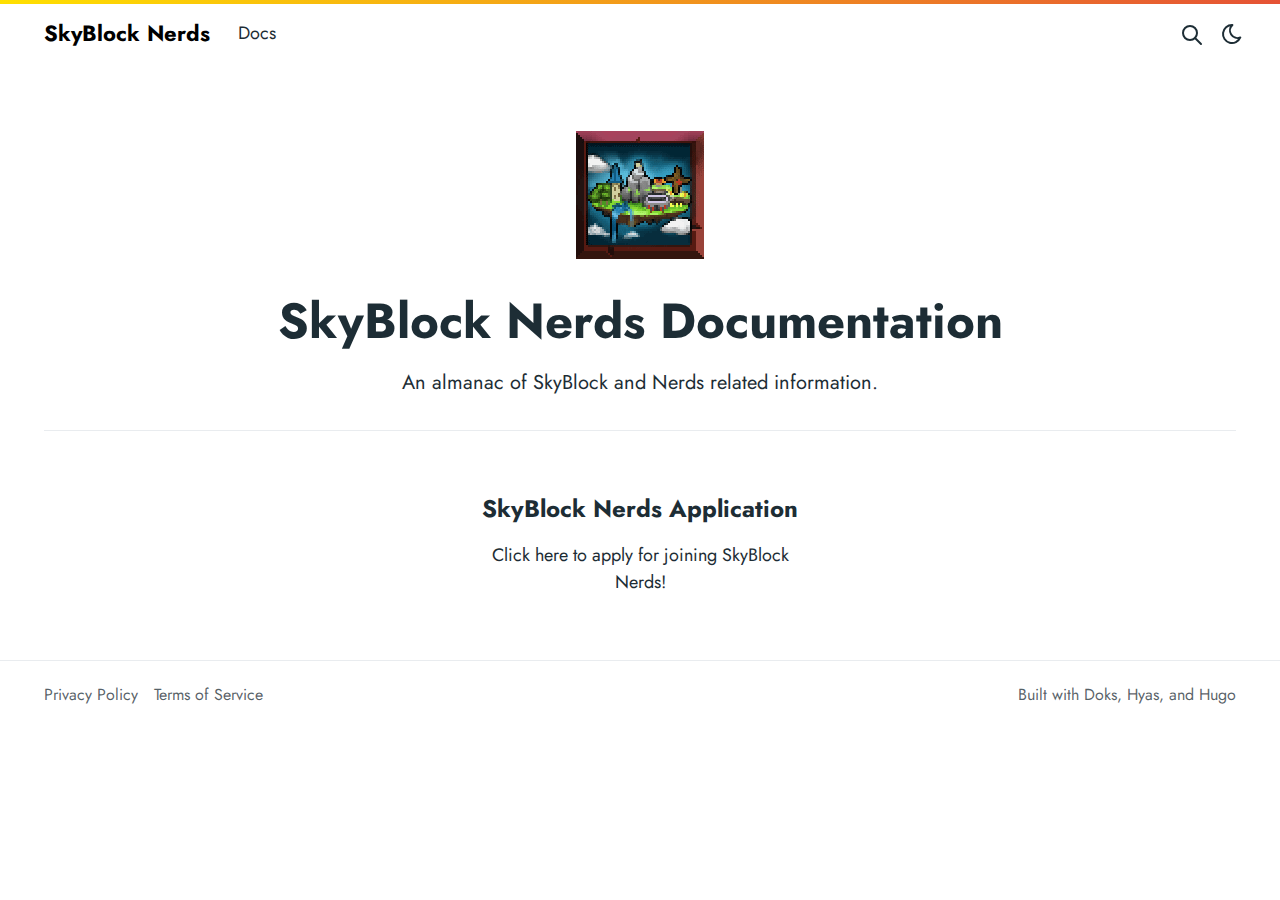
==== commit bcdbe0f3: "Updated Description" ====
--- a/index.html
+++ b/index.html
@@ -24,7 +24,7 @@
   
 <title>SkyBlock Nerds Documentation</title>
   
-<meta name="description" content="Congrats on setting up a new Doks project!">
+<meta name="description" content="An almanac of SkyBlock and Nerd related information">
 
 
         <link
@@ -78,13 +78,13 @@
 
 
 <meta property="og:title" content="SkyBlock Nerds Documentation" />
-<meta property="og:description" content="Congrats on setting up a new Doks project!" />
+<meta property="og:description" content="An almanac of SkyBlock and Nerd related information" />
 <meta property="og:type" content="website" />
-<meta property="og:url" content="/" /><meta property="og:image" content="/cover.png" /><meta property="og:site_name" content="SkyBlock Nerds" />
+<meta property="og:url" content="/" /><meta property="og:image" content="/static/images/sbnlogo.gif" /><meta property="og:site_name" content="SkyBlock Nerds" />
 
 <meta name="twitter:card" content="summary_large_image" />
-<meta name="twitter:image" content="/cover.png" /><meta name="twitter:title" content="SkyBlock Nerds Documentation"/>
-<meta name="twitter:description" content="Congrats on setting up a new Doks project!"/>
+<meta name="twitter:image" content="/static/images/sbnlogo.gif" /><meta name="twitter:title" content="SkyBlock Nerds Documentation"/>
+<meta name="twitter:description" content="An almanac of SkyBlock and Nerd related information"/>
 <script type="application/ld+json">
 {
   "@context": "https://schema.org",
@@ -93,7 +93,7 @@
       "@type": "WebSite",
       "url": "/",
       "name": "SkyBlock Nerds",
-      "description": "Congrats on setting up a new Doks project!"
+      "description": "An almanac of SkyBlock and Nerd related information"
     }
   ]
 }
@@ -174,7 +174,7 @@
       
       <div class="offcanvas-body d-flex flex-column flex-lg-row justify-content-between">
         <ul class="navbar-nav flex-grow-1"><li class="nav-item">
-                <a class="nav-link" href="/docs/guides/skyblock-nerds-documentation/">Docs</a>
+                <a class="nav-link" href="/docs/guides/about-us/">Docs</a>
               </li>
             </ul>
 
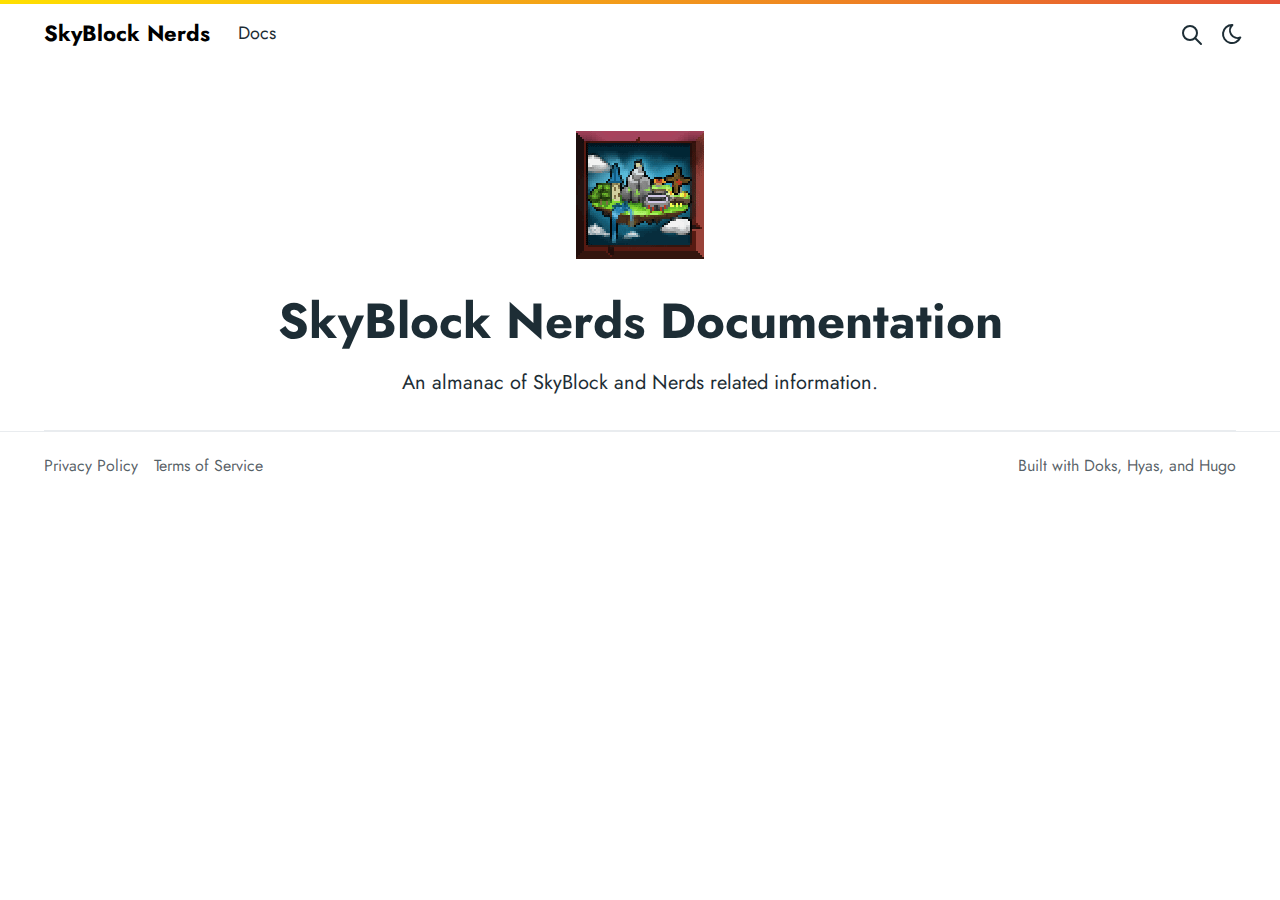
==== commit 11772267: "susidl" ====
--- a/index.html
+++ b/index.html
@@ -12,7 +12,7 @@
 </script>
 
 
-<link rel="stylesheet" href="/main.ab96722321b3f09e55217b6ea03e4b37de4e67f9c230df493b8e2e7a2f6c6072d45f3b97874f9d0c7ed9f9548507917da3ef20c8c50189dacfb1f4bdad581748.css" integrity="sha512-q5ZyIyGz8J5VIXtuoD5LN95OZ/nCMN9JO44uei9sYHLUXzuXh0&#43;dDH7Z&#43;VSFB5F9o&#43;8gyMUBidrPsfS9rVgXSA==" crossorigin="anonymous">
+<link rel="stylesheet" href="/main.21afc0f57bb81de6ad3a9d19d7f33d7f931cfa65c47c5227311e53c64345128e20926332b85942f46cf68ae2f7175850e6f2786148afbc889de566d57852f7f8.css" integrity="sha512-Ia/A9Xu4HeatOp0Z1/M9f5Mc&#43;mXEfFInMR5TxkNFEo4gkmMyuFlC9Gz2iuL3F1hQ5vJ4YUivvIid5WbVeFL3&#43;A==" crossorigin="anonymous">
 <noscript><style>img.lazyload { display: none; }</style></noscript>
   <link rel="canonical" href="/">
 
@@ -72,19 +72,23 @@
 <link
     rel="mask-icon"
     href="/mask-icon.svg"
-    color="white"
+    color="black"
 >
 
 
 
-<meta property="og:title" content="SkyBlock Nerds Documentation" />
-<meta property="og:description" content="An almanac of SkyBlock and Nerd related information" />
-<meta property="og:type" content="website" />
-<meta property="og:url" content="/" /><meta property="og:image" content="/static/images/sbnlogo.gif" /><meta property="og:site_name" content="SkyBlock Nerds" />
+<meta property="og:url" content="/">
+  <meta property="og:site_name" content="SkyBlock Nerds">
+  <meta property="og:title" content="SkyBlock Nerds Documentation">
+  <meta property="og:description" content="An almanac of SkyBlock and Nerd related information">
+  <meta property="og:locale" content="en">
+  <meta property="og:type" content="website">
+    <meta property="og:image" content="/sbnlogo.gif">
 
-<meta name="twitter:card" content="summary_large_image" />
-<meta name="twitter:image" content="/static/images/sbnlogo.gif" /><meta name="twitter:title" content="SkyBlock Nerds Documentation"/>
-<meta name="twitter:description" content="An almanac of SkyBlock and Nerd related information"/>
+  <meta name="twitter:card" content="summary_large_image">
+  <meta name="twitter:image" content="/sbnlogo.gif">
+  <meta name="twitter:title" content="SkyBlock Nerds Documentation">
+  <meta name="twitter:description" content="An almanac of SkyBlock and Nerd related information">
 <script type="application/ld+json">
 {
   "@context": "https://schema.org",
@@ -110,11 +114,11 @@
       "name": "Hyas",
       "image": [
         {
-          "@id": "/cover.png"
+          "@id": "/sbnlogo.gif"
         }
       ],
       "logo": {
-        "@id": "/favicon-512x512.png"
+        "@id": "/favicon.png"
       }
     }
   ]
@@ -280,18 +284,7 @@
       
       </div>
     </div>
-     
-<section class="section section-md section-features">
-  <div class="container">
-    <div class="row justify-content-center text-center">
-      <div class="col-lg-5">
-        <h2 class="h4">SkyBlock Nerds Application</h2>
-        <p>Click here to apply for joining SkyBlock Nerds!</p>
-      </div>
-    </div>
-  </div>
-</section>
- 
+      
      
     <footer class="footer text-muted">
   <div class="container-lg">
@@ -322,12 +315,12 @@
 
 
 <script async
-  src="/js/flexsearch.78e4b7a9456a2770bd6faffb1f6488b30db12ca157c3df4e89e3ae2e258888ae.js"
-  integrity="sha256-eOS3qUVqJ3C9b6/7H2SIsw2xLKFXw99OieOuLiWIiK4=">
+  src="/js/flexsearch.a5cbebb286c8e3ad83a5f868a28956b48935760d41fd2eb909811a4304ef623f.js"
+  integrity="sha256-pcvrsobI462DpfhooolWtIk1dg1B/S65CYEaQwTvYj8=">
 </script>
 <script async
-  src="/js/search-modal.c4c023efcdee308e4b5f1110afe1db6b1656f217e67aa7efe54e2f4bf2feccf8.js"
-  integrity="sha256-xMAj783uMI5LXxEQr&#43;HbaxZW8hfmeqfv5U4vS/L&#43;zPg=">
+  src="/js/search-modal.9fa0dce86eb932cdef0d4996527949c9832080f5b651b23e00da2b2ea1d8a5c7.js"
+  integrity="sha256-n6Dc6G65Ms3vDUmWUnlJyYMggPW2UbI&#43;ANorLqHYpcc=">
 </script>
 
     
--- a/main.21afc0f57bb81de6ad3a9d19d7f33d7f931cfa65c47c5227311e53c64345128e20926332b85942f46cf68ae2f7175850e6f2786148afbc889de566d57852f7f8.css
+++ b/main.21afc0f57bb81de6ad3a9d19d7f33d7f931cfa65c47c5227311e53c64345128e20926332b85942f46cf68ae2f7175850e6f2786148afbc889de566d57852f7f8.css
@@ -0,0 +1,21 @@
+:root[data-bs-theme=light],[data-bs-theme=light] ::backdrop{--sl-color-white: hsl(224, 10%, 10%);--sl-color-gray-1: hsl(224, 14%, 16%);--sl-color-gray-2: hsl(224, 10%, 23%);--sl-color-gray-3: hsl(224, 7%, 36%);--sl-color-gray-4: hsl(224, 6%, 56%);--sl-color-gray-5: hsl(224, 6%, 77%);--sl-color-gray-6: hsl(224, 20%, 94%);--sl-color-gray-7: hsl(224, 19%, 97%);--sl-color-black: hsl(0, 0%, 100%)}:root,::backdrop{--sl-color-white: hsl(0, 0%, 100%);--sl-color-gray-1: hsl(224, 20%, 94%);--sl-color-gray-2: hsl(224, 6%, 77%);--sl-color-gray-3: hsl(224, 6%, 56%);--sl-color-gray-4: hsl(224, 7%, 36%);--sl-color-gray-5: hsl(224, 10%, 23%);--sl-color-gray-6: hsl(224, 14%, 16%);--sl-color-black: hsl(224, 10%, 10%);--sl-hue-orange: 41;--sl-color-orange-low: hsl(var(--sl-hue-orange), 39%, 22%);--sl-color-orange: hsl(var(--sl-hue-orange), 82%, 63%);--sl-color-orange-high: hsl(var(--sl-hue-orange), 82%, 87%);--sl-hue-green: 101;--sl-color-green-low: hsl(var(--sl-hue-green), 39%, 22%);--sl-color-green: hsl(var(--sl-hue-green), 82%, 63%);--sl-color-green-high: hsl(var(--sl-hue-green), 82%, 80%);--sl-hue-blue: 234;--sl-color-blue-low: hsl(var(--sl-hue-blue), 54%, 20%);--sl-color-blue: hsl(var(--sl-hue-blue), 100%, 60%);--sl-color-blue-high: hsl(var(--sl-hue-blue), 100%, 87%);--sl-hue-purple: 281;--sl-color-purple-low: hsl(var(--sl-hue-purple), 39%, 22%);--sl-color-purple: hsl(var(--sl-hue-purple), 82%, 63%);--sl-color-purple-high: hsl(var(--sl-hue-purple), 82%, 89%);--sl-hue-red: 339;--sl-color-red-low: hsl(var(--sl-hue-red), 39%, 22%);--sl-color-red: hsl(var(--sl-hue-red), 82%, 63%);--sl-color-red-high: hsl(var(--sl-hue-red), 82%, 87%);--sl-color-accent-low: hsl(224, 54%, 20%);--sl-color-accent: hsl(224, 100%, 60%);--sl-color-accent-high: hsl(224, 100%, 85%);--sl-color-text: var(--sl-color-gray-2);--sl-color-text-accent: var(--sl-color-accent-high);--sl-color-text-invert: var(--sl-color-accent-low);--sl-color-bg: var(--sl-color-black);--sl-color-bg-nav: var(--sl-color-gray-6);--sl-color-bg-sidebar: var(--sl-color-gray-6);--sl-color-bg-inline-code: var(--sl-color-gray-5);--sl-color-hairline-light: var(--sl-color-gray-5);--sl-color-hairline: var(--sl-color-gray-6);--sl-color-hairline-shade: var(--sl-color-black);--sl-color-backdrop-overlay: hsla(223, 13%, 10%, .66);--sl-shadow-sm: 0px 1px 1px hsla(0, 0%, 0%, .12), 0px 2px 1px hsla(0, 0%, 0%, .24);--sl-shadow-md: 0px 8px 4px hsla(0, 0%, 0%, .08), 0px 5px 2px hsla(0, 0%, 0%, .08), 0px 3px 2px hsla(0, 0%, 0%, .12), 0px 1px 1px hsla(0, 0%, 0%, .15);--sl-shadow-lg: 0px 25px 7px hsla(0, 0%, 0%, .03), 0px 16px 6px hsla(0, 0%, 0%, .1), 0px 9px 5px hsla(223, 13%, 10%, .33), 0px 4px 4px hsla(0, 0%, 0%, .75), 0px 4px 2px hsla(0, 0%, 0%, .25);--sl-text-xs: .8125rem;--sl-text-sm: .875rem;--sl-text-base: 1rem;--sl-text-lg: 1.125rem;--sl-text-xl: 1.25rem;--sl-text-2xl: 1.5rem;--sl-text-3xl: 1.8125rem;--sl-text-4xl: 2.1875rem;--sl-text-5xl: 2.625rem;--sl-text-6xl: 4rem;--sl-text-body: var(--sl-text-base);--sl-text-body-sm: var(--sl-text-xs);--sl-text-code: var(--sl-text-sm);--sl-text-code-sm: var(--sl-text-xs);--sl-text-h1: var(--sl-text-4xl);--sl-text-h2: var(--sl-text-3xl);--sl-text-h3: var(--sl-text-2xl);--sl-text-h4: var(--sl-text-xl);--sl-text-h5: var(--sl-text-lg);--sl-line-height: 1.8;--sl-line-height-headings: 1.2;--sl-font-system: ui-sans-serif, system-ui, -apple-system, BlinkMacSystemFont, "Segoe UI", Roboto, "Helvetica Neue", Arial, "Noto Sans", sans-serif, "Apple Color Emoji", "Segoe UI Emoji", "Segoe UI Symbol", "Noto Color Emoji";--sl-font-system-mono: ui-monospace, SFMono-Regular, Menlo, Monaco, Consolas, "Liberation Mono", "Courier New", monospace;--__sl-font: var(--sl-font, ""), var(--sl-font-system);--__sl-font-mono: var(--sl-font-mono, ""), var(--sl-font-system-mono);--sl-nav-height: 3.5rem;--sl-nav-pad-x: 1rem;--sl-nav-pad-y: .75rem;--sl-mobile-toc-height: 3rem;--sl-sidebar-width: 18.75rem;--sl-sidebar-pad-x: 1rem;--sl-content-width: 45rem;--sl-content-pad-x: 1rem;--sl-menu-button-size: 2rem;--sl-nav-gap: var(--sl-content-pad-x);--sl-outline-offset-inside: -.1875rem;--sl-z-index-toc: 4;--sl-z-index-menu: 5;--sl-z-index-navbar: 10;--sl-z-index-skiplink: 20
+}:root{--purple-hsl: 255, 60%, 60%;--overlay-blurple: hsla(var(--purple-hsl), .2)
+}:root{--ec-brdRad: 0px;--ec-brdWd: 1px;--ec-brdCol: 
+color-mix(in srgb, var(--sl-color-gray-5), transparent 25%);--ec-codeFontFml: var(--__sl-font-mono);--ec-codeFontSize: var(--sl-text-code);--ec-codeFontWg: 400;--ec-codeLineHt: var(--sl-line-height);--ec-codePadBlk: 0.75rem;--ec-codePadInl: 1rem;--ec-codeBg: #011627;--ec-codeFg: #d6deeb;--ec-codeSelBg: #1d3b53;--ec-uiFontFml: var(--__sl-font);--ec-uiFontSize: 0.9rem;--ec-uiFontWg: 400;--ec-uiLineHt: 1.65;--ec-uiPadBlk: 0.25rem;--ec-uiPadInl: 1rem;--ec-uiSelBg: #234d708c;--ec-uiSelFg: #ffffff;--ec-focusBrd: #122d42;--ec-sbThumbCol: #ffffff17;--ec-sbThumbHoverCol: #ffffff49;--ec-tm-lineMarkerAccentMarg: 0rem;--ec-tm-lineMarkerAccentWd: 0.15rem;--ec-tm-lineDiffIndMargLeft: 0.25rem;--ec-tm-inlMarkerBrdWd: 1.5px;--ec-tm-inlMarkerBrdRad: 0.2rem;--ec-tm-inlMarkerPad: 0.15rem;--ec-tm-insDiffIndContent: '+';--ec-tm-delDiffIndContent: '-';--ec-tm-markBg: #ffffff17;--ec-tm-markBrdCol: #ffffff40;--ec-tm-insBg: #1e571599;--ec-tm-insBrdCol: #487f3bd0;--ec-tm-insDiffIndCol: #79b169d0;--ec-tm-delBg: #862d2799;--ec-tm-delBrdCol: #b4554bd0;--ec-tm-delDiffIndCol: #ed8779d0;--ec-frm-shdCol: #011627;--ec-frm-frameBoxShdCssVal: none;--ec-frm-edActTabBg: var(--sl-color-gray-6);--ec-frm-edActTabFg: var(--sl-color-text);--ec-frm-edActTabBrdCol: transparent;--ec-frm-edActTabIndHt: 1px;--ec-frm-edActTabIndTopCol: var(--sl-color-accent-high);--ec-frm-edActTabIndBtmCol: transparent;--ec-frm-edTabsMargInlStart: 0;--ec-frm-edTabsMargBlkStart: 0;--ec-frm-edTabBrdRad: 0px;--ec-frm-edTabBarBg: var(--sl-color-black);--ec-frm-edTabBarBrdCol: 
+color-mix(in srgb, var(--sl-color-gray-5), transparent 25%);--ec-frm-edTabBarBrdBtmCol: 
+color-mix(in srgb, var(--sl-color-gray-5), transparent 25%);--ec-frm-edBg: var(--sl-color-gray-6);--ec-frm-trmTtbDotsFg: 
+color-mix(in srgb, var(--sl-color-gray-5), transparent 25%);--ec-frm-trmTtbDotsOpa: 0.75;--ec-frm-trmTtbBg: var(--sl-color-black);--ec-frm-trmTtbFg: var(--sl-color-text);--ec-frm-trmTtbBrdBtmCol: 
+color-mix(in srgb, var(--sl-color-gray-5), transparent 25%);--ec-frm-trmBg: var(--sl-color-gray-6);--ec-frm-inlBtnFg: var(--sl-color-text);--ec-frm-inlBtnBg: var(--sl-color-text);--ec-frm-inlBtnBgIdleOpa: 0;--ec-frm-inlBtnBgHoverOrFocusOpa: 0.2;--ec-frm-inlBtnBgActOpa: 0.3;--ec-frm-inlBtnBrd: var(--sl-color-text);--ec-frm-inlBtnBrdOpa: 0.4;--ec-frm-tooltipSuccessBg: #158744;--ec-frm-tooltipSuccessFg: white}divihover:hover{background-color:yellow}blockquote{font-size:1.05rem !important}:root,[data-bs-theme="light"]{--bs-blue: #3347ff;--bs-indigo: #6610f2;--bs-purple: #bd53ee;--bs-pink: #d63384;--bs-red: #ee5389;--bs-orange: #fd7e14;--bs-yellow: #eebd53;--bs-green: #84ee53;--bs-teal: #20c997;--bs-cyan: #0dcaf0;--bs-black: #000;--bs-white: #fff;--bs-gray: #6c757d;--bs-gray-dark: #343a40;--bs-gray-100: #f8f9fa;--bs-gray-200: #e9ecef;--bs-gray-300: #dee2e6;--bs-gray-400: #ced4da;--bs-gray-500: #adb5bd;--bs-gray-600: #6c757d;--bs-gray-700: #495057;--bs-gray-800: #343a40;--bs-gray-900: #212529;--bs-primary: #5d2f86;--bs-secondary: #6c757d;--bs-success: #84ee53;--bs-info: #3347ff;--bs-warning: #eebd53;--bs-danger: #ee5389;--bs-light: #f8f9fa;--bs-dark: #212529;--bs-primary-rgb: 93,47,134;--bs-secondary-rgb: 108,117,125;--bs-success-rgb: 132.2821,238.017,83.283;--bs-info-rgb: 51,71.4,255;--bs-warning-rgb: 238.017,189.0179,83.283;--bs-danger-rgb: 238.017,83.283,137.4399;--bs-light-rgb: 248,249,250;--bs-dark-rgb: 33,37,41;--bs-primary-text-emphasis: #251336;--bs-secondary-text-emphasis: #2b2f32;--bs-success-text-emphasis: #355f21;--bs-info-text-emphasis: #141d66;--bs-warning-text-emphasis: #5f4c21;--bs-danger-text-emphasis: #5f2137;--bs-light-text-emphasis: #495057;--bs-dark-text-emphasis: #495057;--bs-primary-bg-subtle: #dfd5e7;--bs-secondary-bg-subtle: #e2e3e5;--bs-success-bg-subtle: #e6fcdd;--bs-info-bg-subtle: #d6daff;--bs-warning-bg-subtle: #fcf2dd;--bs-danger-bg-subtle: #fcdde7;--bs-light-bg-subtle: #fcfcfd;--bs-dark-bg-subtle: #ced4da;--bs-primary-border-subtle: #beaccf;--bs-secondary-border-subtle: #c4c8cb;--bs-success-border-subtle: #cef8ba;--bs-info-border-subtle: #adb6ff;--bs-warning-border-subtle: #f8e5ba;--bs-danger-border-subtle: #f8bad0;--bs-light-border-subtle: #e9ecef;--bs-dark-border-subtle: #adb5bd;--bs-white-rgb: 255,255,255;--bs-black-rgb: 0,0,0;--bs-font-sans-serif: "Jost", system-ui, -apple-system, "Segoe UI", Roboto, "Helvetica Neue", "Noto Sans", "Liberation Sans", Arial, sans-serif, "Apple Color Emoji", "Segoe UI Emoji", "Segoe UI Symbol", "Noto Color Emoji";--bs-font-monospace: SFMono-Regular, Menlo, Monaco, Consolas, "Liberation Mono", "Courier New", monospace;--bs-gradient: linear-gradient(180deg, rgba(255,255,255,0.15), rgba(255,255,255,0));--bs-body-font-family: var(--bs-font-sans-serif);--bs-body-font-size:1rem;--bs-body-font-weight: 400;--bs-body-line-height: 1.5;--bs-body-color: #1d2d35;--bs-body-color-rgb: 29,45,53;--bs-body-bg: #fff;--bs-body-bg-rgb: 255,255,255;--bs-emphasis-color: #000;--bs-emphasis-color-rgb: 0,0,0;--bs-secondary-color: rgba(29,45,53,0.75);--bs-secondary-color-rgb: 29,45,53;--bs-secondary-bg: #e9ecef;--bs-secondary-bg-rgb: 233,236,239;--bs-tertiary-color: rgba(29,45,53,0.5);--bs-tertiary-color-rgb: 29,45,53;--bs-tertiary-bg: #f8f9fa;--bs-tertiary-bg-rgb: 248,249,250;--bs-heading-color: inherit;--bs-link-color: #5d2f86;--bs-link-color-rgb: 93,47,134;--bs-link-decoration: none;--bs-link-hover-color: #4a266b;--bs-link-hover-color-rgb: 74,38,107;--bs-link-hover-decoration: underline;--bs-code-color: #d63384;--bs-highlight-color: #1d2d35;--bs-highlight-bg: #fcf2dd;--bs-border-width: 1px;--bs-border-style: solid;--bs-border-color: #e9ecef;--bs-border-color-translucent: rgba(0,0,0,0.175);--bs-border-radius: .375rem;--bs-border-radius-sm: .25rem;--bs-border-radius-lg: .5rem;--bs-border-radius-xl: 1rem;--bs-border-radius-xxl: 2rem;--bs-border-radius-2xl: var(--bs-border-radius-xxl);--bs-border-radius-pill: 50rem;--bs-box-shadow: 0 0.5rem 1rem rgba(0,0,0,0.15);--bs-box-shadow-sm: 0 0.125rem 0.25rem rgba(0,0,0,0.075);--bs-box-shadow-lg: 0 1rem 3rem rgba(0,0,0,0.175);--bs-box-shadow-inset: inset 0 1px 2px rgba(0,0,0,0.075);--bs-focus-ring-width: .25rem;--bs-focus-ring-opacity: .25;--bs-focus-ring-color: rgba(93,47,134,0.25);--bs-form-valid-color: #84ee53;--bs-form-valid-border-color: #84ee53;--bs-form-invalid-color: #ee5389;--bs-form-invalid-border-color: #ee5389}[data-bs-theme="dark"]{color-scheme:dark;--bs-body-color: #c1c3c8;--bs-body-color-rgb: 192.831,194.7078,199.869;--bs-body-bg: #17181c;--bs-body-bg-rgb: 22.95,24.31,28.05;--bs-emphasis-color: #fff;--bs-emphasis-color-rgb: 255,255,255;--bs-secondary-color: rgba(173,181,189,0.75);--bs-secondary-color-rgb: 173,181,189;--bs-secondary-bg: #343a40;--bs-secondary-bg-rgb: 52,58,64;--bs-tertiary-color: rgba(173,181,189,0.5);--bs-tertiary-color-rgb: 173,181,189;--bs-tertiary-bg: #2b3035;--bs-tertiary-bg-rgb: 43,48,53;--bs-primary-text-emphasis: #9e82b6;--bs-secondary-text-emphasis: #a7acb1;--bs-success-text-emphasis: #b5f598;--bs-info-text-emphasis: #8591ff;--bs-warning-text-emphasis: #f5d798;--bs-danger-text-emphasis: #f598b8;--bs-light-text-emphasis: #f8f9fa;--bs-dark-text-emphasis: #dee2e6;--bs-primary-bg-subtle: #13091b;--bs-secondary-bg-subtle: #161719;--bs-success-bg-subtle: #1a3011;--bs-info-bg-subtle: #0a0e33;--bs-warning-bg-subtle: #302611;--bs-danger-bg-subtle: #30111b;--bs-light-bg-subtle: #23262f;--bs-dark-bg-subtle: #1a1d20;--bs-primary-border-subtle: #381c50;--bs-secondary-border-subtle: #41464b;--bs-success-border-subtle: #4f8f32;--bs-info-border-subtle: #2e40e6;--bs-warning-border-subtle: #b38e3e;--bs-danger-border-subtle: #d64b7c;--bs-light-border-subtle: #353841;--bs-dark-border-subtle: #343a40;--bs-heading-color: #fff;--bs-link-color: #b3c7ff;--bs-link-hover-color: #b19bc5;--bs-link-color-rgb: 178.5,198.9,255;--bs-link-hover-color-rgb: 177,155,197;--bs-code-color: #e685b5;--bs-highlight-color: #c1c3c8;--bs-highlight-bg: #5f4c21;--bs-border-color: #495057;--bs-border-color-translucent: rgba(255,255,255,0.15);--bs-form-valid-color: #b5f598;--bs-form-valid-border-color: #b5f598;--bs-form-invalid-color: #f598b8;--bs-form-invalid-border-color: #f598b8}*,*::before,*::after{box-sizing:border-box}@media (prefers-reduced-motion: no-preference){:root{scroll-behavior:smooth}}body{margin:0;font-family:var(--bs-body-font-family);font-size:var(--bs-body-font-size);font-weight:var(--bs-body-font-weight);line-height:var(--bs-body-line-height);color:var(--bs-body-color);text-align:var(--bs-body-text-align);background-color:var(--bs-body-bg);-webkit-text-size-adjust:100%;-webkit-tap-highlight-color:rgba(0,0,0,0)}h5,.h5,h4,.h4,h3,.h3,h2,.h2,h1,.h1{margin-top:0;margin-bottom:.5rem;font-weight:700;line-height:1.2;color:var(--bs-heading-color)}h1,.h1{font-size:calc(1.375rem + 1.5vw)}@media (min-width: 1200px){h1,.h1{font-size:2.5rem}}h2,.h2{font-size:calc(1.325rem + .9vw)}@media (min-width: 1200px){h2,.h2{font-size:2rem}}h3,.h3{font-size:calc(1.3rem + .6vw)}@media (min-width: 1200px){h3,.h3{font-size:1.75rem}}h4,.h4{font-size:calc(1.275rem + .3vw)}@media (min-width: 1200px){h4,.h4{font-size:1.5rem}}h5,.h5{font-size:1.25rem}p{margin-top:0;margin-bottom:1rem}ul{padding-left:2rem}ul,dl{margin-top:0;margin-bottom:1rem}ul ul{margin-bottom:0}blockquote{margin:0 0 1rem}strong{font-weight:bolder}small,.small{font-size:.875em}mark,.mark{padding:.1875em;color:var(--bs-highlight-color);background-color:var(--bs-highlight-bg)}a{color:rgba(var(--bs-link-color-rgb), var(--bs-link-opacity, 1));text-decoration:none}a:hover{--bs-link-color-rgb: var(--bs-link-hover-color-rgb);text-decoration:underline}a:not([href]):not([class]),a:not([href]):not([class]):hover{color:inherit;text-decoration:none}pre,code,kbd,samp{font-family:var(--bs-font-monospace);font-size:1em}pre{display:block;margin-top:0;margin-bottom:1rem;overflow:auto;font-size:.875em}pre code{font-size:inherit;color:inherit;word-break:normal}code{font-size:.875em;color:var(--bs-code-color);word-wrap:break-word}a>code{color:inherit}kbd{padding:.1875rem .375rem;font-size:.875em;color:var(--bs-body-bg);background-color:var(--bs-body-color);border-radius:.25rem}kbd kbd{padding:0;font-size:1em}img,svg{vertical-align:middle}label{display:inline-block}button{border-radius:0}button:focus:not(:focus-visible){outline:0}input,button{margin:0;font-family:inherit;font-size:inherit;line-height:inherit}button{text-transform:none}[list]:not([type="date"]):not([type="datetime-local"]):not([type="month"]):not([type="week"]):not([type="time"])::-webkit-calendar-picker-indicator{display:none !important}button,[type="button"],[type="reset"],[type="submit"]{-webkit-appearance:button}button:not(:disabled),[type="button"]:not(:disabled),[type="reset"]:not(:disabled),[type="submit"]:not(:disabled){cursor:pointer}::-moz-focus-inner{padding:0;border-style:none}::-webkit-datetime-edit-fields-wrapper,::-webkit-datetime-edit-text,::-webkit-datetime-edit-minute,::-webkit-datetime-edit-hour-field,::-webkit-datetime-edit-day-field,::-webkit-datetime-edit-month-field,::-webkit-datetime-edit-year-field{padding:0}::-webkit-inner-spin-button{height:auto}[type="search"]{-webkit-appearance:textfield;outline-offset:-2px}::-webkit-search-decoration{-webkit-appearance:none}::-webkit-color-swatch-wrapper{padding:0}::file-selector-button{font:inherit;-webkit-appearance:button}summary{display:list-item;cursor:pointer}[hidden]{display:none !important}.lead{font-size:1.25rem;font-weight:400}.list-unstyled{padding-left:0;list-style:none}.list-inline{padding-left:0;list-style:none}.list-inline-item{display:inline-block}.list-inline-item:not(:last-child){margin-right:.5rem}.blockquote{margin-bottom:1rem;font-size:1.25rem}.blockquote>:last-child{margin-bottom:0}.img-fluid{max-width:100%;height:auto}.container,.container-fluid,.container-lg{--bs-gutter-x: 3rem;--bs-gutter-y: 0;width:100%;padding-right:calc(var(--bs-gutter-x) * .5);padding-left:calc(var(--bs-gutter-x) * .5);margin-right:auto;margin-left:auto}@media (min-width: 576px){.container{max-width:540px}}@media (min-width: 768px){.container{max-width:720px}}@media (min-width: 992px){.container-lg,.container{max-width:960px}}@media (min-width: 1200px){.container-lg,.container{max-width:1240px}}@media (min-width: 1400px){.container-lg,.container{max-width:1320px}}:root{--bs-breakpoint-xs: 0;--bs-breakpoint-sm: 576px;--bs-breakpoint-md: 768px;--bs-breakpoint-lg: 992px;--bs-breakpoint-xl: 1200px;--bs-breakpoint-xxl: 1400px}.row{--bs-gutter-x: 3rem;--bs-gutter-y: 0;display:flex;flex-wrap:wrap;margin-top:calc(-1 * var(--bs-gutter-y));margin-right:calc(-.5 * var(--bs-gutter-x));margin-left:calc(-.5 * var(--bs-gutter-x))}.row>*{flex-shrink:0;width:100%;max-width:100%;padding-right:calc(var(--bs-gutter-x) * .5);padding-left:calc(var(--bs-gutter-x) * .5);margin-top:var(--bs-gutter-y)}@media (min-width: 768px){.col-md-12{flex:0 0 auto;width:75%}}@media (min-width: 992px){.col-lg-5{flex:0 0 auto;width:31.25%}.col-lg-8{flex:0 0 auto;width:50%}.col-lg-9{flex:0 0 auto;width:56.25%}.col-lg-10{flex:0 0 auto;width:62.5%}.col-lg-11{flex:0 0 auto;width:68.75%}.col-lg-12{flex:0 0 auto;width:75%}}@media (min-width: 1200px){.col-xl-3{flex:0 0 auto;width:18.75%}.col-xl-4{flex:0 0 auto;width:25%}.col-xl-8{flex:0 0 auto;width:50%}.col-xl-9{flex:0 0 auto;width:56.25%}}.form-control{display:block;width:100%;padding:.375rem .75rem;font-size:1rem;font-weight:400;line-height:1.5;color:var(--bs-body-color);-webkit-appearance:none;-moz-appearance:none;appearance:none;background-color:var(--bs-body-bg);background-clip:padding-box;border:var(--bs-border-width) solid var(--bs-border-color);border-radius:.375rem;transition:border-color 0.15s ease-in-out,box-shadow 0.15s ease-in-out}@media (prefers-reduced-motion: reduce){.form-control{transition:none}}.form-control[type="file"]{overflow:hidden}.form-control[type="file"]:not(:disabled):not([readonly]){cursor:pointer}.form-control:focus{color:var(--bs-body-color);background-color:var(--bs-body-bg);border-color:#ae97c3;outline:0;box-shadow:none}.form-control::-webkit-date-and-time-value{min-width:85px;height:1.5em;margin:0}.form-control::-webkit-datetime-edit{display:block;padding:0}.form-control::-moz-placeholder{color:var(--bs-secondary-color);opacity:1}.form-control::placeholder{color:var(--bs-secondary-color);opacity:1}.form-control:disabled{background-color:var(--bs-secondary-bg);opacity:1}.form-control::file-selector-button{padding:.375rem .75rem;margin:-.375rem -.75rem;margin-inline-end:.75rem;color:var(--bs-body-color);background-color:var(--bs-tertiary-bg);pointer-events:none;border-color:inherit;border-style:solid;border-width:0;border-inline-end-width:var(--bs-border-width);border-radius:0;transition:color 0.15s ease-in-out,background-color 0.15s ease-in-out,border-color 0.15s ease-in-out,box-shadow 0.15s ease-in-out}@media (prefers-reduced-motion: reduce){.form-control::file-selector-button{transition:none}}.form-control:hover:not(:disabled):not([readonly])::file-selector-button{background-color:var(--bs-secondary-bg)}.form-control-lg{min-height:calc(1.5em + 1rem + calc($input-border-width * 2));padding:.5rem 1rem;font-size:1.25rem;border-radius:.5rem}.form-control-lg::file-selector-button{padding:.5rem 1rem;margin:-.5rem -1rem;margin-inline-end:1rem}li input[type="checkbox"]{--bs-form-check-bg: var(--bs-body-bg);flex-shrink:0;width:1em;height:1em;margin-top:.25em;vertical-align:top;-webkit-appearance:none;-moz-appearance:none;appearance:none;background-color:var(--bs-form-check-bg);background-image:var(--bs-form-check-bg-image);background-repeat:no-repeat;background-position:center;background-size:contain;border:var(--bs-border-width) solid var(--bs-border-color);-webkit-print-color-adjust:exact;print-color-adjust:exact}li input[type="checkbox"]{border-radius:.25em}li input[type="radio"][type="checkbox"]{border-radius:50%}li input[type="checkbox"]:active{filter:brightness(90%)}li input[type="checkbox"]:focus{border-color:#ae97c3;outline:0;box-shadow:0 0 0 .25rem rgba(93,47,134,0.25)}li input[type="checkbox"]:checked{background-color:#5d2f86;border-color:#5d2f86}li input:checked[type="checkbox"]{--bs-form-check-bg-image: url("data:image/svg+xml,%3csvg xmlns='http://www.w3.org/2000/svg' viewBox='0 0 20 20'%3e%3cpath fill='none' stroke='%23fff' stroke-linecap='round' stroke-linejoin='round' stroke-width='3' d='m6 10 3 3 6-6'/%3e%3c/svg%3e")}li input[type="checkbox"]:checked[type="radio"]{--bs-form-check-bg-image: url("data:image/svg+xml,%3csvg xmlns='http://www.w3.org/2000/svg' viewBox='-4 -4 8 8'%3e%3ccircle r='2' fill='%23fff'/%3e%3c/svg%3e")}li input[type="checkbox"]:indeterminate{background-color:#5d2f86;border-color:#5d2f86;--bs-form-check-bg-image: url("data:image/svg+xml,%3csvg xmlns='http://www.w3.org/2000/svg' viewBox='0 0 20 20'%3e%3cpath fill='none' stroke='%23fff' stroke-linecap='round' stroke-linejoin='round' stroke-width='3' d='M6 10h8'/%3e%3c/svg%3e")}li input[type="checkbox"]:disabled{pointer-events:none;filter:none;opacity:.5}.btn{--bs-btn-padding-x: .75rem;--bs-btn-padding-y: .375rem;--bs-btn-font-family: ;--bs-btn-font-size:1rem;--bs-btn-font-weight: 400;--bs-btn-line-height: 1.5;--bs-btn-color: var(--bs-body-color);--bs-btn-bg: transparent;--bs-btn-border-width: var(--bs-border-width);--bs-btn-border-color: transparent;--bs-btn-border-radius: .375rem;--bs-btn-hover-border-color: transparent;--bs-btn-box-shadow: inset 0 1px 0 rgba(255,255,255,0.15),0 1px 1px rgba(0,0,0,0.075);--bs-btn-disabled-opacity: .65;--bs-btn-focus-box-shadow: 0 0 0 0 rgba(var(--bs-btn-focus-shadow-rgb), .5);display:inline-block;padding:var(--bs-btn-padding-y) var(--bs-btn-padding-x);font-family:var(--bs-btn-font-family);font-size:var(--bs-btn-font-size);font-weight:var(--bs-btn-font-weight);line-height:var(--bs-btn-line-height);color:var(--bs-btn-color);text-align:center;vertical-align:middle;cursor:pointer;-webkit-user-select:none;-moz-user-select:none;user-select:none;border:var(--bs-btn-border-width) solid var(--bs-btn-border-color);border-radius:var(--bs-btn-border-radius);background-color:var(--bs-btn-bg);transition:color 0.15s ease-in-out,background-color 0.15s ease-in-out,border-color 0.15s ease-in-out,box-shadow 0.15s ease-in-out}@media (prefers-reduced-motion: reduce){.btn{transition:none}}.btn:hover{color:var(--bs-btn-hover-color);text-decoration:none;background-color:var(--bs-btn-hover-bg);border-color:var(--bs-btn-hover-border-color)}.btn:focus-visible{color:var(--bs-btn-hover-color);background-color:var(--bs-btn-hover-bg);border-color:var(--bs-btn-hover-border-color);outline:0;box-shadow:var(--bs-btn-focus-box-shadow)}:not(.btn-check)+.btn:active,.btn:first-child:active,.btn.active,.btn.show{color:var(--bs-btn-active-color);background-color:var(--bs-btn-active-bg);border-color:var(--bs-btn-active-border-color)}:not(.btn-check)+.btn:active:focus-visible,.btn:first-child:active:focus-visible,.btn.active:focus-visible,.btn.show:focus-visible{box-shadow:var(--bs-btn-focus-box-shadow)}.btn:disabled,.btn.disabled{color:var(--bs-btn-disabled-color);pointer-events:none;background-color:var(--bs-btn-disabled-bg);border-color:var(--bs-btn-disabled-border-color);opacity:var(--bs-btn-disabled-opacity)}.btn-link{--bs-btn-font-weight: 400;--bs-btn-color: var(--bs-link-color);--bs-btn-bg: transparent;--bs-btn-border-color: transparent;--bs-btn-hover-color: var(--bs-link-hover-color);--bs-btn-hover-border-color: transparent;--bs-btn-active-color: var(--bs-link-hover-color);--bs-btn-active-border-color: transparent;--bs-btn-disabled-color: #6c757d;--bs-btn-disabled-border-color: transparent;--bs-btn-box-shadow: 0 0 0 #000;--bs-btn-focus-shadow-rgb: 117,78,152;text-decoration:none}.btn-link:hover,.btn-link:focus-visible{text-decoration:underline}.btn-link:focus-visible{color:var(--bs-btn-color)}.btn-link:hover{color:var(--bs-btn-hover-color)}.collapse:not(.show){display:none}.nav{--bs-nav-link-padding-x: 1rem;--bs-nav-link-padding-y: .5rem;--bs-nav-link-font-weight: ;--bs-nav-link-color: var(--bs-link-color);--bs-nav-link-hover-color: var(--bs-link-hover-color);--bs-nav-link-disabled-color: var(--bs-secondary-color);display:flex;flex-wrap:wrap;padding-left:0;margin-bottom:0;list-style:none}.nav-link{display:block;padding:var(--bs-nav-link-padding-y) var(--bs-nav-link-padding-x);font-size:var(--bs-nav-link-font-size);font-weight:var(--bs-nav-link-font-weight);color:var(--bs-nav-link-color);background:none;border:0;transition:color 0.15s ease-in-out,background-color 0.15s ease-in-out,border-color 0.15s ease-in-out}@media (prefers-reduced-motion: reduce){.nav-link{transition:none}}.nav-link:hover,.nav-link:focus{color:var(--bs-nav-link-hover-color);text-decoration:none}.nav-link:focus-visible{outline:0;box-shadow:0 0 0 .25rem rgba(93,47,134,0.25)}.nav-link.disabled,.nav-link:disabled{color:var(--bs-nav-link-disabled-color);pointer-events:none;cursor:default}.navbar{--bs-navbar-padding-x: 0;--bs-navbar-padding-y: .5rem;--bs-navbar-color: rgba(var(--bs-emphasis-color-rgb), 0.65);--bs-navbar-hover-color: rgba(var(--bs-emphasis-color-rgb), 0.8);--bs-navbar-disabled-color: rgba(var(--bs-emphasis-color-rgb), 0.3);--bs-navbar-active-color: rgba(var(--bs-emphasis-color-rgb), 1);--bs-navbar-brand-padding-y: .3125rem;--bs-navbar-brand-margin-end: 1rem;--bs-navbar-brand-font-size: 1.25rem;--bs-navbar-brand-color: rgba(var(--bs-emphasis-color-rgb), 1);--bs-navbar-brand-hover-color: rgba(var(--bs-emphasis-color-rgb), 1);--bs-navbar-nav-link-padding-x: .5rem;--bs-navbar-toggler-padding-y: .25rem;--bs-navbar-toggler-padding-x: .75rem;--bs-navbar-toggler-font-size: 1.25rem;--bs-navbar-toggler-icon-bg: url("data:image/svg+xml,%3csvg xmlns='http://www.w3.org/2000/svg' viewBox='0 0 30 30'%3e%3cpath stroke='rgba%2829,45,53,0.75%29' stroke-linecap='round' stroke-miterlimit='10' stroke-width='2' d='M4 7h22M4 15h22M4 23h22'/%3e%3c/svg%3e");--bs-navbar-toggler-border-color: rgba(var(--bs-emphasis-color-rgb), 0.15);--bs-navbar-toggler-border-radius: .375rem;--bs-navbar-toggler-focus-width: 0;--bs-navbar-toggler-transition: box-shadow 0.15s ease-in-out;position:relative;display:flex;flex-wrap:wrap;align-items:center;justify-content:space-between;padding:var(--bs-navbar-padding-y) var(--bs-navbar-padding-x)}.navbar>.container,.navbar>.container-fluid,.navbar>.container-lg{display:flex;flex-wrap:inherit;align-items:center;justify-content:space-between}.navbar-brand{padding-top:var(--bs-navbar-brand-padding-y);padding-bottom:var(--bs-navbar-brand-padding-y);margin-right:var(--bs-navbar-brand-margin-end);font-size:var(--bs-navbar-brand-font-size);color:var(--bs-navbar-brand-color);white-space:nowrap}.navbar-brand:hover,.navbar-brand:focus{color:var(--bs-navbar-brand-hover-color);text-decoration:none}.navbar-nav{--bs-nav-link-padding-x: 0;--bs-nav-link-padding-y: .5rem;--bs-nav-link-font-weight: ;--bs-nav-link-color: var(--bs-navbar-color);--bs-nav-link-hover-color: var(--bs-navbar-hover-color);--bs-nav-link-disabled-color: var(--bs-navbar-disabled-color);display:flex;flex-direction:column;padding-left:0;margin-bottom:0;list-style:none}.navbar-nav .nav-link.active,.navbar-nav .nav-link.show{color:var(--bs-navbar-active-color)}@media (min-width: 992px){.navbar-expand-lg{flex-wrap:nowrap;justify-content:flex-start}.navbar-expand-lg .navbar-nav{flex-direction:row}.navbar-expand-lg .navbar-nav .nav-link{padding-right:var(--bs-navbar-nav-link-padding-x);padding-left:var(--bs-navbar-nav-link-padding-x)}.navbar-expand-lg .offcanvas{position:static;z-index:auto;flex-grow:1;width:auto !important;height:auto !important;visibility:visible !important;background-color:transparent !important;border:0 !important;transform:none !important;transition:none}.navbar-expand-lg .offcanvas .offcanvas-header{display:none}.navbar-expand-lg .offcanvas .offcanvas-body{display:flex;flex-grow:0;padding:0;overflow-y:visible}}.navbar[data-bs-theme="dark"]{--bs-navbar-color: #c1c3c8;--bs-navbar-hover-color: #b3c7ff;--bs-navbar-disabled-color: rgba(255,255,255,0.25);--bs-navbar-active-color: #b3c7ff;--bs-navbar-brand-color: #fff;--bs-navbar-brand-hover-color: #fff;--bs-navbar-toggler-border-color: rgba(255,255,255,0.1);--bs-navbar-toggler-icon-bg: url("data:image/svg+xml,%3csvg xmlns='http://www.w3.org/2000/svg' viewBox='0 0 30 30'%3e%3cpath stroke='rgba%28255,255,255,0.55%29' stroke-linecap='round' stroke-miterlimit='10' stroke-width='2' d='M4 7h22M4 15h22M4 23h22'/%3e%3c/svg%3e")}.card{--bs-card-spacer-y: 1rem;--bs-card-spacer-x: 1rem;--bs-card-title-spacer-y: .5rem;--bs-card-title-color: ;--bs-card-subtitle-color: ;--bs-card-border-width: var(--bs-border-width);--bs-card-border-color: #e9ecef;--bs-card-border-radius: var(--bs-border-radius);--bs-card-box-shadow: ;--bs-card-inner-border-radius: calc(var(--bs-border-radius) - (var(--bs-border-width)));--bs-card-cap-padding-y: .5rem;--bs-card-cap-padding-x: 1rem;--bs-card-cap-bg: rgba(var(--bs-body-color-rgb), 0.03);--bs-card-cap-color: ;--bs-card-height: ;--bs-card-color: ;--bs-card-bg: var(--bs-body-bg);--bs-card-img-overlay-padding: 1rem;--bs-card-group-margin: 1.5rem;position:relative;display:flex;flex-direction:column;min-width:0;height:var(--bs-card-height);color:var(--bs-body-color);word-wrap:break-word;background-color:var(--bs-card-bg);background-clip:border-box;border:var(--bs-card-border-width) solid var(--bs-card-border-color);border-radius:var(--bs-card-border-radius)}.card-body{flex:1 1 auto;padding:var(--bs-card-spacer-y) var(--bs-card-spacer-x);color:var(--bs-card-color)}@keyframes progress-bar-stripes{0%{background-position-x:1rem}}.btn-close{--bs-btn-close-color: #000;--bs-btn-close-bg: url("data:image/svg+xml,%3csvg xmlns='http://www.w3.org/2000/svg' viewBox='0 0 16 16' fill='%23000'%3e%3cpath d='M.293.293a1 1 0 0 1 1.414 0L8 6.586 14.293.293a1 1 0 1 1 1.414 1.414L9.414 8l6.293 6.293a1 1 0 0 1-1.414 1.414L8 9.414l-6.293 6.293a1 1 0 0 1-1.414-1.414L6.586 8 .293 1.707a1 1 0 0 1 0-1.414z'/%3e%3c/svg%3e");--bs-btn-close-opacity: .5;--bs-btn-close-hover-opacity: .75;--bs-btn-close-focus-shadow: 0 0 0 .25rem rgba(93,47,134,0.25);--bs-btn-close-focus-opacity: 1;--bs-btn-close-disabled-opacity: .25;--bs-btn-close-white-filter: invert(1) grayscale(100%) brightness(200%);box-sizing:content-box;width:1em;height:1em;padding:.25em .25em;color:var(--bs-btn-close-color);background:transparent var(--bs-btn-close-bg) center/1em auto no-repeat;border:0;border-radius:.375rem;opacity:var(--bs-btn-close-opacity)}.btn-close:hover{color:var(--bs-btn-close-color);text-decoration:none;opacity:var(--bs-btn-close-hover-opacity)}.btn-close:focus{outline:0;box-shadow:var(--bs-btn-close-focus-shadow);opacity:var(--bs-btn-close-focus-opacity)}.btn-close:disabled,.btn-close.disabled{pointer-events:none;-webkit-user-select:none;-moz-user-select:none;user-select:none;opacity:var(--bs-btn-close-disabled-opacity)}[data-bs-theme="dark"] .btn-close{filter:var(--bs-btn-close-white-filter)}.modal{--bs-modal-zindex: 1055;--bs-modal-width: 500px;--bs-modal-padding: 1rem;--bs-modal-margin: .5rem;--bs-modal-color: ;--bs-modal-bg: var(--bs-body-bg);--bs-modal-border-color: var(--bs-border-color-translucent);--bs-modal-border-width: var(--bs-border-width);--bs-modal-border-radius: var(--bs-border-radius-lg);--bs-modal-box-shadow: 0 0.125rem 0.25rem rgba(0,0,0,0.075);--bs-modal-inner-border-radius: calc(var(--bs-border-radius-lg) - (var(--bs-border-width)));--bs-modal-header-padding-x: 1rem;--bs-modal-header-padding-y: 1rem;--bs-modal-header-padding: 1rem 1rem;--bs-modal-header-border-color: var(--bs-border-color);--bs-modal-header-border-width: var(--bs-border-width);--bs-modal-title-line-height: 1.5;--bs-modal-footer-gap: .5rem;--bs-modal-footer-bg: ;--bs-modal-footer-border-color: var(--bs-border-color);--bs-modal-footer-border-width: var(--bs-border-width);position:fixed;top:0;left:0;z-index:var(--bs-modal-zindex);display:none;width:100%;height:100%;overflow-x:hidden;overflow-y:auto;outline:0}.modal-dialog{position:relative;width:auto;margin:var(--bs-modal-margin);pointer-events:none}.modal.show .modal-dialog{transform:none}.modal-dialog-scrollable{height:calc(100% - var(--bs-modal-margin) * 2)}.modal-dialog-scrollable .modal-content{max-height:100%;overflow:hidden}.modal-dialog-scrollable .modal-body{overflow-y:auto}.modal-content{position:relative;display:flex;flex-direction:column;width:100%;color:var(--bs-modal-color);pointer-events:auto;background-color:var(--bs-modal-bg);background-clip:padding-box;border:var(--bs-modal-border-width) solid var(--bs-modal-border-color);border-radius:var(--bs-modal-border-radius);outline:0}.modal-backdrop{--bs-backdrop-zindex: 1050;--bs-backdrop-bg: #000;--bs-backdrop-opacity: .5;position:fixed;top:0;left:0;z-index:var(--bs-backdrop-zindex);width:100vw;height:100vh;background-color:var(--bs-backdrop-bg)}.modal-backdrop.show{opacity:var(--bs-backdrop-opacity)}.modal-header{display:flex;flex-shrink:0;align-items:center;justify-content:space-between;padding:var(--bs-modal-header-padding);border-bottom:var(--bs-modal-header-border-width) solid var(--bs-modal-header-border-color);border-top-left-radius:var(--bs-modal-inner-border-radius);border-top-right-radius:var(--bs-modal-inner-border-radius)}.modal-header .btn-close{padding:calc(var(--bs-modal-header-padding-y) * .5) calc(var(--bs-modal-header-padding-x) * .5);margin:calc(-.5 * var(--bs-modal-header-padding-y)) calc(-.5 * var(--bs-modal-header-padding-x)) calc(-.5 * var(--bs-modal-header-padding-y)) auto}.modal-title{margin-bottom:0;line-height:var(--bs-modal-title-line-height)}.modal-body{position:relative;flex:1 1 auto;padding:var(--bs-modal-padding)}.modal-footer{display:flex;flex-shrink:0;flex-wrap:wrap;align-items:center;justify-content:flex-end;padding:calc(var(--bs-modal-padding) - var(--bs-modal-footer-gap) * .5);background-color:var(--bs-modal-footer-bg);border-top:var(--bs-modal-footer-border-width) solid var(--bs-modal-footer-border-color);border-bottom-right-radius:var(--bs-modal-inner-border-radius);border-bottom-left-radius:var(--bs-modal-inner-border-radius)}.modal-footer>*{margin:calc(var(--bs-modal-footer-gap) * .5)}@media (min-width: 576px){.modal{--bs-modal-margin: 1.75rem;--bs-modal-box-shadow: 0 0.5rem 1rem rgba(0,0,0,0.15)}.modal-dialog{max-width:var(--bs-modal-width);margin-right:auto;margin-left:auto}}@media (max-width: 767.98px){.modal-fullscreen-md-down{width:100vw;max-width:none;height:100%;margin:0}.modal-fullscreen-md-down .modal-content{height:100%;border:0;border-radius:0}.modal-fullscreen-md-down .modal-header,.modal-fullscreen-md-down .modal-footer{border-radius:0}.modal-fullscreen-md-down .modal-body{overflow-y:auto}}@keyframes spinner-border{to{transform:rotate(360deg) /* rtl:ignore */}}@keyframes spinner-grow{0%{transform:scale(0)}50%{opacity:1;transform:none}}.offcanvas{--bs-offcanvas-zindex: 1045;--bs-offcanvas-width: 332px;--bs-offcanvas-height: 30vh;--bs-offcanvas-padding-x: 1rem;--bs-offcanvas-padding-y: 1rem;--bs-offcanvas-color: var(--bs-body-color);--bs-offcanvas-bg: var(--bs-body-bg);--bs-offcanvas-border-width: var(--bs-border-width);--bs-offcanvas-border-color: var(--bs-border-color-translucent);--bs-offcanvas-box-shadow: 0 0.125rem 0.25rem rgba(0,0,0,0.075);--bs-offcanvas-transition: transform .3s ease-in-out;--bs-offcanvas-title-line-height: 1.5}.offcanvas{position:fixed;bottom:0;z-index:var(--bs-offcanvas-zindex);display:flex;flex-direction:column;max-width:100%;color:var(--bs-offcanvas-color);visibility:hidden;background-color:var(--bs-offcanvas-bg);background-clip:padding-box;outline:0;transition:var(--bs-offcanvas-transition)}@media (prefers-reduced-motion: reduce){.offcanvas{transition:none}}.offcanvas.offcanvas-start{top:0;left:0;width:var(--bs-offcanvas-width);border-right:var(--bs-offcanvas-border-width) solid var(--bs-offcanvas-border-color);transform:translateX(-100%)}.offcanvas.offcanvas-end{top:0;right:0;width:var(--bs-offcanvas-width);border-left:var(--bs-offcanvas-border-width) solid var(--bs-offcanvas-border-color);transform:translateX(100%)}.offcanvas.show:not(.hiding){transform:none}.offcanvas.show{visibility:visible}.offcanvas-header{display:flex;align-items:center;justify-content:space-between;padding:var(--bs-offcanvas-padding-y) var(--bs-offcanvas-padding-x)}.offcanvas-header .btn-close{padding:calc(var(--bs-offcanvas-padding-y) * .5) calc(var(--bs-offcanvas-padding-x) * .5);margin-top:calc(-.5 * var(--bs-offcanvas-padding-y));margin-right:calc(-.5 * var(--bs-offcanvas-padding-x));margin-bottom:calc(-.5 * var(--bs-offcanvas-padding-y))}.offcanvas-title{margin-bottom:0;line-height:var(--bs-offcanvas-title-line-height)}.offcanvas-body{flex-grow:1;padding:var(--bs-offcanvas-padding-y) var(--bs-offcanvas-padding-x);overflow-y:auto}@keyframes placeholder-glow{50%{opacity:.2}}@keyframes placeholder-wave{100%{-webkit-mask-position:-200% 0%;mask-position:-200% 0%}}.fixed-top{position:fixed;top:0;right:0;left:0;z-index:1030}.sticky-top{position:sticky;top:0;z-index:1020}.visually-hidden{width:1px !important;height:1px !important;padding:0 !important;margin:-1px !important;overflow:hidden !important;clip:rect(0, 0, 0, 0) !important;white-space:nowrap !important;border:0 !important}.visually-hidden:not(caption){position:absolute !important}.stretched-link::after{position:absolute;top:0;right:0;bottom:0;left:0;z-index:1;content:""}.d-block{display:block !important}.d-flex{display:flex !important}.d-none{display:none !important}.border-bottom{border-bottom:var(--bs-border-width) var(--bs-border-style) var(--bs-border-color) !important}.border-2{border-width:2px !important}.w-100{width:100% !important}.h-auto{height:auto !important}.flex-row{flex-direction:row !important}.flex-column{flex-direction:column !important}.flex-grow-1{flex-grow:1 !important}.justify-content-end{justify-content:flex-end !important}.justify-content-center{justify-content:center !important}.justify-content-between{justify-content:space-between !important}.align-items-center{align-items:center !important}.order-3{order:3 !important}.m-2{margin:.5rem !important}.mx-2{margin-right:.5rem !important;margin-left:.5rem !important}.mx-auto{margin-right:auto !important;margin-left:auto !important}.my-3{margin-top:1rem !important;margin-bottom:1rem !important}.mt-3{margin-top:1rem !important}.mt-4{margin-top:1.5rem !important}.me-2{margin-right:.5rem !important}.me-auto{margin-right:auto !important}.mb-0{margin-bottom:0 !important}.mb-1{margin-bottom:.25rem !important}.mb-3{margin-bottom:1rem !important}.mb-4{margin-bottom:1.5rem !important}.ms-3{margin-left:1rem !important}.mt-n3{margin-top:-1rem !important}.p-0{padding:0 !important}.p-2{padding:.5rem !important}.px-0{padding-right:0 !important;padding-left:0 !important}.pt-4{padding-top:1.5rem !important}.pe-4{padding-right:1.5rem !important}.pb-1{padding-bottom:.25rem !important}.pb-2{padding-bottom:.5rem !important}.pb-3{padding-bottom:1rem !important}.pb-5{padding-bottom:3rem !important}.ps-3{padding-left:1rem !important}.fs-5{font-size:1.25rem !important}.fw-normal{font-weight:400 !important}.text-end{text-align:right !important}.text-center{text-align:center !important}.text-decoration-none{text-decoration:none !important}.text-muted{--bs-text-opacity: 1;color:var(--bs-secondary-color) !important}.text-body-secondary{--bs-text-opacity: 1;color:var(--bs-secondary-color) !important}.text-reset{--bs-text-opacity: 1;color:inherit !important}.rounded{border-radius:var(--bs-border-radius) !important}@media (min-width: 576px){.flex-sm-row{flex-direction:row !important}}@media (min-width: 768px){.d-md-block{display:block !important}.d-md-none{display:none !important}.flex-md-row{flex-direction:row !important}}@media (min-width: 992px){.d-lg-block{display:block !important}.d-lg-none{display:none !important}.flex-lg-row{flex-direction:row !important}.me-lg-1{margin-right:.25rem !important}.me-lg-3{margin-right:1rem !important}.ms-lg-2{margin-left:.5rem !important}.text-lg-start{text-align:left !important}.text-lg-end{text-align:right !important}}@media (min-width: 1200px){.d-xl-block{display:block !important}.d-xl-none{display:none !important}.flex-xl-nowrap{flex-wrap:nowrap !important}}@font-face{font-family:Jost;font-style:normal;font-weight:400;font-display:swap;src:local("Jost Regular Regular"),local("Jost-Regular"),local("Jost* Book"),local("Jost-Book"),url("fonts/vendor/jost/jost-v4-latin-regular.woff2") format("woff2"),url("fonts/vendor/jost/jost-v4-latin-regular.woff") format("woff")}@font-face{font-family:Jost;font-style:normal;font-weight:500;font-display:swap;src:local("Jost Regular Medium"),local("JostRoman-Medium"),local("Jost* Medium"),local("Jost-Medium"),url("fonts/vendor/jost/jost-v4-latin-500.woff2") format("woff2"),url("fonts/vendor/jost/jost-v4-latin-500.woff") format("woff")}@font-face{font-family:Jost;font-style:normal;font-weight:700;font-display:swap;src:local("Jost Regular Bold"),local("JostRoman-Bold"),local("Jost* Bold"),local("Jost-Bold"),url("fonts/vendor/jost/jost-v4-latin-700.woff2") format("woff2"),url("fonts/vendor/jost/jost-v4-latin-700.woff") format("woff")}@font-face{font-family:Jost;font-style:italic;font-weight:400;font-display:swap;src:local("Jost Italic Italic"),local("Jost-Italic"),local("Jost* BookItalic"),local("Jost-BookItalic"),url("fonts/vendor/jost/jost-v4-latin-italic.woff2") format("woff2"),url("fonts/vendor/jost/jost-v4-latin-italic.woff") format("woff")}@font-face{font-family:Jost;font-style:italic;font-weight:500;font-display:swap;src:local("Jost Italic Medium Italic"),local("JostItalic-Medium"),local("Jost* Medium Italic"),local("Jost-MediumItalic"),url("fonts/vendor/jost/jost-v4-latin-500italic.woff2") format("woff2"),url("fonts/vendor/jost/jost-v4-latin-500italic.woff") format("woff")}@font-face{font-family:Jost;font-style:italic;font-weight:700;font-display:swap;src:local("Jost Italic Bold Italic"),local("JostItalic-Bold"),local("Jost* Bold Italic"),local("Jost-BoldItalic"),url("fonts/vendor/jost/jost-v4-latin-700italic.woff2") format("woff2"),url("fonts/vendor/jost/jost-v4-latin-700italic.woff") format("woff")}html[data-bs-theme="dark"] .icon-tabler-sun{display:block}html[data-bs-theme="dark"] .icon-tabler-moon{display:none}html[data-bs-theme="light"] .icon-tabler-sun{display:none}html[data-bs-theme="light"] .icon-tabler-moon{display:block}.privacy .content,.contributors .content,.blog .content,.error404 .content,.docs.list .content,.categories.list .content,.tags.list .content,.list.section .content{padding-top:1rem;padding-bottom:3rem}.content img{max-width:100%}h5,.h5,h4,.h4,h3,.h3,h2,.h2,h1,.h1{margin-top:2rem;margin-bottom:1rem}@media (min-width: 768px){body{font-size:1.125rem}h1,h2,h3,h4,h5,.h1,.h2,.h3,.h4,.h5{margin-bottom:1.125rem}}.home h1,.home .h1{font-size:calc(1.875rem + 1.5vw);margin-top:-1rem}a:hover,a:focus{text-decoration:underline}a.btn:hover,a.btn:focus{text-decoration:none}.section{padding-top:5rem;padding-bottom:5rem}body.section{padding-top:0;padding-bottom:0}.section-md{padding-top:3rem;padding-bottom:3rem}.docs-sidebar{order:2}@media (min-width: 992px){.docs-sidebar{order:0;border-right:1px solid #e9ecef}@supports (position: sticky){.docs-sidebar{position:sticky;top:4.25rem;z-index:1000;height:calc(100vh - 4.25rem)}}}@media (min-width: 1200px){.docs-sidebar{flex:0 1 320px}}.docs-links{padding-bottom:5rem}@media (min-width: 992px){@supports (position: sticky){.docs-links{max-height:calc(100vh - 4rem);overflow-y:scroll}}}@media (min-width: 992px){.docs-links{display:block;width:auto;margin-right:-1.5rem;padding-bottom:4rem}}.docs-toc{order:2}@supports (position: sticky){.docs-toc{position:sticky;top:4.25rem;height:calc(100vh - 4.25rem);overflow-y:auto}}.docs-content{padding-bottom:3rem;order:1}.navbar a:hover,.navbar a:focus{text-decoration:none}#TableOfContents ul,#toc ul{padding-left:0;list-style:none}#toc a.active{color:#5d2f86;font-weight:500}.section-features{padding-top:2rem}.modal-backdrop{background-color:#fff}.modal-backdrop.show{opacity:0.7}@media (min-width: 768px){.modal-backdrop.show{opacity:0}}li input[type="checkbox"]{margin:0.25rem;border:1px solid #ced4da}li input[type="checkbox"]:disabled{pointer-events:none;filter:none;opacity:1}li input[type="checkbox"]:checked{background-color:#5d2f86;border-color:#5d2f86}[data-bs-theme="dark"] li input[type="checkbox"]{border:1px solid #6c757d}[data-bs-theme="dark"] li input[type="checkbox"]:checked{background-color:#b3c7ff;border-color:#b3c7ff;--bs-form-check-bg-image: url("data:image/svg+xml,%3csvg xmlns='http://www.w3.org/2000/svg' viewBox='0 0 20 20'%3e%3cpath fill='none' stroke='%231d2d35' stroke-linecap='round' stroke-linejoin='round' stroke-width='3' d='m6 10 3 3 6-6'/%3e%3c/svg%3e")}.content .svg-inline{margin-bottom:1.5rem}.content .svg-inline:not(.svg-inline-custom){height:1.875rem;width:1.875rem;stroke-width:1.5}.highlight>.chroma{border:1px solid color-mix(in srgb, var(--sl-color-gray-5), transparent 25%)}.bg{background-color:var(--sl-color-gray-7)}.chroma{background-color:var(--sl-color-gray-7)}.chroma .err{color:inherit}.chroma .lnlinks{outline:none;text-decoration:none;color:inherit}.chroma .lntd{vertical-align:top;padding:0;margin:0;border:0}.chroma .lntable{border-spacing:0;padding:0;margin:0;border:0}.chroma .hl{background-color:#0000001a}.chroma .hl{border-inline-start:0.15rem solid #00000055;margin-left:-1rem;margin-right:-1rem;padding-left:1rem;padding-right:1rem}.chroma .hl .ln{margin-left:-0.15rem}.chroma .lnt{white-space:pre;-webkit-user-select:none;-moz-user-select:none;user-select:none;margin-right:0.4em;padding:0 0.4em 0 0.4em;color:#7f7f7f}.chroma .ln{white-space:pre;-webkit-user-select:none;-moz-user-select:none;user-select:none;margin-right:0.4em;padding:0 0.4em 0 0.4em;color:#7f7f7f}.chroma .line{display:flex}.chroma .k{color:#000000;font-weight:bold}.chroma .kc{color:#000000;font-weight:bold}.chroma .kd{color:#000000;font-weight:bold}.chroma .kn{color:#000000;font-weight:bold}.chroma .kp{color:#000000;font-weight:bold}.chroma .kr{color:#000000;font-weight:bold}.chroma .kt{color:#445588;font-weight:bold}.chroma .na{color:#008080}.chroma .nb{color:#0086b3}.chroma .bp{color:#999999}.chroma .nc{color:#445588;font-weight:bold}.chroma .no{color:#008080}.chroma .nd{color:#3c5d5d;font-weight:bold}.chroma .ni{color:#800080}.chroma .ne{color:#990000;font-weight:bold}.chroma .nf{color:#990000;font-weight:bold}.chroma .nl{color:#990000;font-weight:bold}.chroma .nn{color:#555555}.chroma .nt{color:#000080}.chroma .nv{color:#008080}.chroma .vc{color:#008080}.chroma .vg{color:#008080}.chroma .vi{color:#008080}.chroma .s{color:#dd1144}.chroma .sa{color:#dd1144}.chroma .sb{color:#dd1144}.chroma .sc{color:#dd1144}.chroma .dl{color:#dd1144}.chroma .sd{color:#dd1144}.chroma .s2{color:#dd1144}.chroma .se{color:#dd1144}.chroma .sh{color:#dd1144}.chroma .si{color:#dd1144}.chroma .sx{color:#dd1144}.chroma .sr{color:#009926}.chroma .s1{color:#dd1144}.chroma .ss{color:#990073}.chroma .m{color:#009999}.chroma .mb{color:#009999}.chroma .mf{color:#009999}.chroma .mh{color:#009999}.chroma .mi{color:#009999}.chroma .il{color:#009999}.chroma .mo{color:#009999}.chroma .o{color:#000000;font-weight:bold}.chroma .ow{color:#000000;font-weight:bold}.chroma .c{color:#999988;font-style:italic}.chroma .ch{color:#999988;font-style:italic}.chroma .cm{color:#999988;font-style:italic}.chroma .c1{color:#999988;font-style:italic}.chroma .cs{color:#999999;font-weight:bold;font-style:italic}.chroma .cp{color:#999999;font-weight:bold;font-style:italic}.chroma .cpf{color:#999999;font-weight:bold;font-style:italic}.chroma .gd{color:#000000;background-color:#ffdddd}.chroma .ge{color:inherit;font-style:italic}.chroma .gr{color:#aa0000}.chroma .gh{color:#999999}.chroma .gi{color:#000000;background-color:#ddffdd}.chroma .go{color:#888888}.chroma .gp{color:#555555}.chroma .gs{font-weight:bold}.chroma .gu{color:#aaaaaa}.chroma .gt{color:#aa0000}.chroma .gl{text-decoration:underline}.chroma .w{color:#bbbbbb}[data-bs-theme="dark"] .highlight>.chroma{border:1px solid color-mix(in srgb, var(--sl-color-gray-5), transparent 25%)}[data-bs-theme="dark"] .bg{color:#c9d1d9;background-color:var(--sl-color-gray-6)}[data-bs-theme="dark"] .chroma{color:#c9d1d9;background-color:var(--sl-color-gray-6)}[data-bs-theme="dark"] .chroma .err{color:inherit}[data-bs-theme="dark"] .chroma .lnlinks{outline:none;text-decoration:none;color:inherit}[data-bs-theme="dark"] .chroma .lntd{vertical-align:top;padding:0;margin:0;border:0}[data-bs-theme="dark"] .chroma .lntable{border-spacing:0;padding:0;margin:0;border:0}[data-bs-theme="dark"] .chroma .hl{background-color:#ffffff17}[data-bs-theme="dark"] .chroma .hl{border-inline-start:0.15rem solid #ffffff40;margin-left:-1rem;margin-right:-1rem;padding-left:1rem;padding-right:1rem}[data-bs-theme="dark"] .chroma .hl .ln{margin-left:-0.15rem}[data-bs-theme="dark"] .chroma .lnt{white-space:pre;-webkit-user-select:none;-moz-user-select:none;user-select:none;margin-right:0.4em;padding:0 0.4em 0 0.4em;color:#64686c}[data-bs-theme="dark"] .chroma .ln{white-space:pre;-webkit-user-select:none;-moz-user-select:none;user-select:none;margin-right:0.4em;padding:0 0.4em 0 0.4em;color:#6e7681}[data-bs-theme="dark"] .chroma .line{display:flex}[data-bs-theme="dark"] .chroma .k{color:#ff7b72}[data-bs-theme="dark"] .chroma .kc{color:#79c0ff}[data-bs-theme="dark"] .chroma .kd{color:#ff7b72}[data-bs-theme="dark"] .chroma .kn{color:#ff7b72}[data-bs-theme="dark"] .chroma .kp{color:#79c0ff}[data-bs-theme="dark"] .chroma .kr{color:#ff7b72}[data-bs-theme="dark"] .chroma .kt{color:#ff7b72}[data-bs-theme="dark"] .chroma .na{color:#d2a8ff}[data-bs-theme="dark"] .chroma .nc{color:#f0883e;font-weight:bold}[data-bs-theme="dark"] .chroma .no{color:#79c0ff;font-weight:bold}[data-bs-theme="dark"] .chroma .nd{color:#d2a8ff;font-weight:bold}[data-bs-theme="dark"] .chroma .ni{color:#ffa657}[data-bs-theme="dark"] .chroma .ne{color:#f0883e;font-weight:bold}[data-bs-theme="dark"] .chroma .nf{color:#d2a8ff;font-weight:bold}[data-bs-theme="dark"] .chroma .nl{color:#79c0ff;font-weight:bold}[data-bs-theme="dark"] .chroma .nn{color:#ff7b72}[data-bs-theme="dark"] .chroma .py{color:#79c0ff}[data-bs-theme="dark"] .chroma .nt{color:#7ee787}[data-bs-theme="dark"] .chroma .nv{color:#79c0ff}[data-bs-theme="dark"] .chroma .l{color:#a5d6ff}[data-bs-theme="dark"] .chroma .ld{color:#79c0ff}[data-bs-theme="dark"] .chroma .s{color:#a5d6ff}[data-bs-theme="dark"] .chroma .sa{color:#79c0ff}[data-bs-theme="dark"] .chroma .sb{color:#a5d6ff}[data-bs-theme="dark"] .chroma .sc{color:#a5d6ff}[data-bs-theme="dark"] .chroma .dl{color:#79c0ff}[data-bs-theme="dark"] .chroma .sd{color:#a5d6ff}[data-bs-theme="dark"] .chroma .s2{color:#a5d6ff}[data-bs-theme="dark"] .chroma .se{color:#79c0ff}[data-bs-theme="dark"] .chroma .sh{color:#79c0ff}[data-bs-theme="dark"] .chroma .si{color:#a5d6ff}[data-bs-theme="dark"] .chroma .sx{color:#a5d6ff}[data-bs-theme="dark"] .chroma .sr{color:#79c0ff}[data-bs-theme="dark"] .chroma .s1{color:#a5d6ff}[data-bs-theme="dark"] .chroma .ss{color:#a5d6ff}[data-bs-theme="dark"] .chroma .m{color:#a5d6ff}[data-bs-theme="dark"] .chroma .mb{color:#a5d6ff}[data-bs-theme="dark"] .chroma .mf{color:#a5d6ff}[data-bs-theme="dark"] .chroma .mh{color:#a5d6ff}[data-bs-theme="dark"] .chroma .mi{color:#a5d6ff}[data-bs-theme="dark"] .chroma .il{color:#a5d6ff}[data-bs-theme="dark"] .chroma .mo{color:#a5d6ff}[data-bs-theme="dark"] .chroma .o{color:inherit;font-weight:bold}[data-bs-theme="dark"] .chroma .ow{color:#ff7b72;font-weight:bold}[data-bs-theme="dark"] .chroma .c{color:#8b949e;font-style:italic}[data-bs-theme="dark"] .chroma .ch{color:#8b949e;font-style:italic}[data-bs-theme="dark"] .chroma .cm{color:#8b949e;font-style:italic}[data-bs-theme="dark"] .chroma .c1{color:#8b949e;font-style:italic}[data-bs-theme="dark"] .chroma .cs{color:#8b949e;font-weight:bold;font-style:italic}[data-bs-theme="dark"] .chroma .cp{color:#8b949e;font-weight:bold;font-style:italic}[data-bs-theme="dark"] .chroma .cpf{color:#8b949e;font-weight:bold;font-style:italic}[data-bs-theme="dark"] .chroma .gd{color:#ffa198;background-color:#490202}[data-bs-theme="dark"] .chroma .ge{font-style:italic}[data-bs-theme="dark"] .chroma .gr{color:#ffa198}[data-bs-theme="dark"] .chroma .gh{color:#79c0ff;font-weight:bold}[data-bs-theme="dark"] .chroma .gi{color:#56d364;background-color:#0f5323}[data-bs-theme="dark"] .chroma .go{color:#8b949e}[data-bs-theme="dark"] .chroma .gp{color:#8b949e}[data-bs-theme="dark"] .chroma .gs{font-weight:bold}[data-bs-theme="dark"] .chroma .gu{color:#79c0ff}[data-bs-theme="dark"] .chroma .gt{color:#ff7b72}[data-bs-theme="dark"] .chroma .gl{text-decoration:underline}[data-bs-theme="dark"] .chroma .w{color:#6e7681}[data-bs-theme="dark"] h1,[data-bs-theme="dark"] .h1,[data-bs-theme="dark"] h2,[data-bs-theme="dark"] .h2,[data-bs-theme="dark"] h3,[data-bs-theme="dark"] .h3,[data-bs-theme="dark"] h4,[data-bs-theme="dark"] .h4{color:#fff}[data-bs-theme="dark"] body{background:#17181c;color:#c1c3c8}[data-bs-theme="dark"] a{color:#b3c7ff}[data-bs-theme="dark"] .callout a{color:inherit}[data-bs-theme="dark"] .navbar{background-color:rgba(23,24,28,0.95);border-bottom:1px solid #23262f}[data-bs-theme="dark"] body.home .navbar{border-bottom:0}[data-bs-theme="dark"] .offcanvas-header{border-bottom:1px solid #343a40}[data-bs-theme="dark"] .offcanvas .nav-link{color:#c1c3c8}[data-bs-theme="dark"] .offcanvas .nav-link:hover,[data-bs-theme="dark"] .offcanvas .nav-link:focus{color:#b3c7ff}[data-bs-theme="dark"] .offcanvas .nav-link.active{color:#b3c7ff}[data-bs-theme="dark"] .page-links a{color:#c1c3c8}[data-bs-theme="dark"] .btn-toggle-nav a{color:#c1c3c8}[data-bs-theme="dark"] .docs-link:hover,[data-bs-theme="dark"] .docs-link.active,[data-bs-theme="dark"] .page-links a:hover{text-decoration:none;color:#b3c7ff}[data-bs-theme="dark"] .btn-toggle{color:#c1c3c8;background-color:transparent;border:0}[data-bs-theme="dark"] .btn-toggle:hover,[data-bs-theme="dark"] .btn-toggle:focus{color:#c1c3c8}[data-bs-theme="dark"] .btn-toggle::before{width:1.25em;line-height:0;content:url("data:image/svg+xml,%3csvg xmlns='http://www.w3.org/2000/svg' width='14' height='14' viewBox='0 0 16 16'%3e%3cpath fill='none' stroke='rgba%28222, 226, 230, 0.75%29' stroke-linecap='round' stroke-linejoin='round' stroke-width='2' d='M5 14l6-6-6-6'/%3e%3c/svg%3e");transition:transform 0.35s ease;transform-origin:0.5em 50%;margin-bottom:0.125rem}[data-bs-theme="dark"] .btn-toggle[aria-expanded="true"]{color:#c1c3c8}[data-bs-theme="dark"] .btn-toggle[aria-expanded="true"]::before{transform:rotate(90deg)}[data-bs-theme="dark"] .btn-toggle-nav a:hover,[data-bs-theme="dark"] .btn-toggle-nav a:focus{color:#b3c7ff}[data-bs-theme="dark"] .btn-toggle-nav a.active{color:#b3c7ff}[data-bs-theme="dark"] .navbar .btn-link{color:#c1c3c8}[data-bs-theme="dark"] .content .btn-link{color:#b3c7ff}[data-bs-theme="dark"] .content .btn-link:hover{color:#b3c7ff}[data-bs-theme="dark"] .navbar .btn-link:hover{color:#b3c7ff}[data-bs-theme="dark"] .navbar .btn-link:active{color:#b3c7ff}[data-bs-theme="dark"] .form-control{color:#dee2e6}[data-bs-theme="dark"] .form-control::-moz-placeholder{color:#ced4da;opacity:1}[data-bs-theme="dark"] .form-control::placeholder{color:#ced4da;opacity:1}@media (min-width: 992px){[data-bs-theme="dark"] .docs-sidebar{order:0;border-right:1px solid #23262f}}[data-bs-theme="dark"] blockquote{border-left:3px solid #23262f}[data-bs-theme="dark"] .footer{border-top:1px solid #23262f}[data-bs-theme="dark"] .docs-links,[data-bs-theme="dark"] .docs-toc{scrollbar-width:thin;scrollbar-color:#17181c #17181c}[data-bs-theme="dark"] .docs-links::-webkit-scrollbar,[data-bs-theme="dark"] .docs-toc::-webkit-scrollbar{width:5px}[data-bs-theme="dark"] .docs-links::-webkit-scrollbar-track,[data-bs-theme="dark"] .docs-toc::-webkit-scrollbar-track{background:#17181c}[data-bs-theme="dark"] .docs-links::-webkit-scrollbar-thumb,[data-bs-theme="dark"] .docs-toc::-webkit-scrollbar-thumb{background:#17181c}[data-bs-theme="dark"] .docs-links:hover,[data-bs-theme="dark"] .docs-toc:hover{scrollbar-width:thin;scrollbar-color:#23262f #17181c}[data-bs-theme="dark"] .docs-links:hover::-webkit-scrollbar-thumb,[data-bs-theme="dark"] .docs-toc:hover::-webkit-scrollbar-thumb{background:#23262f}[data-bs-theme="dark"] .docs-links::-webkit-scrollbar-thumb:hover,[data-bs-theme="dark"] .docs-toc::-webkit-scrollbar-thumb:hover{background:#23262f}[data-bs-theme="dark"] .docs-links h3:not(:first-child),[data-bs-theme="dark"] .docs-links .h3:not(:first-child){border-top:1px solid #23262f}[data-bs-theme="dark"] a.docs-link{color:#c1c3c8}[data-bs-theme="dark"] .page-links li:not(:first-child){border-top:1px dashed #23262f}[data-bs-theme="dark"] .card{background:#17181c;border:1px solid #23262f}[data-bs-theme="dark"] .text-muted{color:#adafb6 !important}[data-bs-theme="dark"] .offcanvas{background-color:#17181c}[data-bs-theme="dark"] details{border:1px solid #23262f}[data-bs-theme="dark"] summary:hover{background:#23262f}[data-bs-theme="dark"] details[open]>summary{border-bottom:1px solid #23262f}[data-bs-theme="dark"] details summary::after{content:url("data:image/svg+xml,%3csvg xmlns='http://www.w3.org/2000/svg' width='14' height='14' viewBox='0 0 16 16'%3e%3cpath fill='none' stroke='rgba%28222, 226, 230, 0.75%29' stroke-linecap='round' stroke-linejoin='round' stroke-width='2' d='M5 14l6-6-6-6'/%3e%3c/svg%3e")}[data-bs-theme="dark"] #toc a.active{color:#b3c7ff}.btn-close:focus,.btn-close:active{outline:none;box-shadow:none}.navbar .btn-link{color:rgba(var(--bs-emphasis-color-rgb), 0.65);padding:0.4375rem 0}.btn-link:focus{outline:0;box-shadow:none}@media (min-width: 992px){.navbar .btn-link{padding:0.5625em 0.25rem 0.5rem 0.125rem}}.navbar .btn-link:hover{color:rgba(var(--bs-emphasis-color-rgb), 0.8)}.navbar .btn-link:active{color:rgba(var(--bs-emphasis-color-rgb), 1)}.collapsible-sidebar{margin:2.125rem 0}.btn-toggle{display:inline-flex;align-items:center;padding:0.25rem 0.5rem 0.25rem 0;font-weight:700;font-size:1rem;text-transform:uppercase;color:#1d2d35;background-color:transparent;border:0}.btn-toggle:hover,.btn-toggle:focus{color:#1d2d35;background-color:transparent;outline:0;box-shadow:none}.btn-toggle::before{width:1.25em;line-height:0;content:url("data:image/svg+xml,%3csvg xmlns='http://www.w3.org/2000/svg' width='14' height='14' viewBox='0 0 16 16'%3e%3cpath fill='none' stroke='rgba%2829, 45, 53, 0.75%29' stroke-linecap='round' stroke-linejoin='round' stroke-width='2' d='M5 14l6-6-6-6'/%3e%3c/svg%3e");transition:transform 0.35s ease;transform-origin:0.5em 50%;margin-bottom:0.125rem}.btn-toggle[aria-expanded="true"]{color:#1d2d35}.btn-toggle[aria-expanded="true"]::before{transform:rotate(90deg)}.btn-toggle-nav a{display:inline-flex;padding:0.1875rem 0.5rem;margin-top:0.125rem;margin-left:1.25rem;text-decoration:none}.btn-toggle-nav a:hover,.btn-toggle-nav a:focus{background-color:transparent;color:#5d2f86}.btn-toggle-nav a.active{color:#5d2f86}.btn-close{background-image:url("data:image/svg+xml,%3Csvg xmlns='http://www.w3.org/2000/svg' width='32' height='32' viewBox='0 0 24 24' fill='none' stroke='currentColor' stroke-width='2' stroke-linecap='round' stroke-linejoin='round' class='feather feather-x'%3E%3Cline x1='18' y1='6' x2='6' y2='18'%3E%3C/line%3E%3Cline x1='6' y1='6' x2='18' y2='18'%3E%3C/line%3E%3C/svg%3E");background-size:1.5rem}.offcanvas-header .btn-close{margin-right:0 !important}.clipboard{position:relative;float:right}.btn-clipboard{transition:opacity 0.25s ease-in-out;opacity:0;position:absolute;right:0.5rem;top:0.5rem;line-height:1;padding:0.3125rem 0.3125rem 0.1875rem;background-color:transparent;border-color:transparent}@media (max-width: 767.98px){.btn-clipboard{position:absolute;right:-0.5rem;top:0.5rem}}.btn-clipboard::after{width:22px;height:22px;display:inline-block;content:'';-webkit-mask:url("data:image/svg+xml,%3Csvg xmlns='http://www.w3.org/2000/svg' class='icon icon-tabler icon-tabler-copy' width='22' height='22' viewBox='0 0 24 24' stroke-width='1' stroke='currentColor' fill='none' stroke-linecap='round' stroke-linejoin='round'%3E%3Cpath stroke='none' d='M0 0h24v24H0z' fill='none'%3E%3C/path%3E%3Cpath d='M8 8m0 2a2 2 0 0 1 2 -2h8a2 2 0 0 1 2 2v8a2 2 0 0 1 -2 2h-8a2 2 0 0 1 -2 -2z'%3E%3C/path%3E%3Cpath d='M16 8v-2a2 2 0 0 0 -2 -2h-8a2 2 0 0 0 -2 2v8a2 2 0 0 0 2 2h2'%3E%3C/path%3E%3C/svg%3E") no-repeat 50% 50%;mask:url("data:image/svg+xml,%3Csvg xmlns='http://www.w3.org/2000/svg' class='icon icon-tabler icon-tabler-copy' width='22' height='22' viewBox='0 0 24 24' stroke-width='1' stroke='currentColor' fill='none' stroke-linecap='round' stroke-linejoin='round'%3E%3Cpath stroke='none' d='M0 0h24v24H0z' fill='none'%3E%3C/path%3E%3Cpath d='M8 8m0 2a2 2 0 0 1 2 -2h8a2 2 0 0 1 2 2v8a2 2 0 0 1 -2 2h-8a2 2 0 0 1 -2 -2z'%3E%3C/path%3E%3Cpath d='M16 8v-2a2 2 0 0 0 -2 -2h-8a2 2 0 0 0 -2 2v8a2 2 0 0 0 2 2h2'%3E%3C/path%3E%3C/svg%3E") no-repeat 50% 50%;-webkit-mask-size:cover;mask-size:cover;background-color:#495057}.btn-clipboard:hover{border-color:transparent}.btn-clipboard:hover::after{width:22px;height:22px;display:inline-block;content:'';-webkit-mask:url("data:image/svg+xml,%3Csvg xmlns='http://www.w3.org/2000/svg' class='icon icon-tabler icon-tabler-copy' width='22' height='22' viewBox='0 0 24 24' stroke-width='1' stroke='currentColor' fill='none' stroke-linecap='round' stroke-linejoin='round'%3E%3Cpath stroke='none' d='M0 0h24v24H0z' fill='none'%3E%3C/path%3E%3Cpath d='M8 8m0 2a2 2 0 0 1 2 -2h8a2 2 0 0 1 2 2v8a2 2 0 0 1 -2 2h-8a2 2 0 0 1 -2 -2z'%3E%3C/path%3E%3Cpath d='M16 8v-2a2 2 0 0 0 -2 -2h-8a2 2 0 0 0 -2 2v8a2 2 0 0 0 2 2h2'%3E%3C/path%3E%3C/svg%3E") no-repeat 50% 50%;mask:url("data:image/svg+xml,%3Csvg xmlns='http://www.w3.org/2000/svg' class='icon icon-tabler icon-tabler-copy' width='22' height='22' viewBox='0 0 24 24' stroke-width='1' stroke='currentColor' fill='none' stroke-linecap='round' stroke-linejoin='round'%3E%3Cpath stroke='none' d='M0 0h24v24H0z' fill='none'%3E%3C/path%3E%3Cpath d='M8 8m0 2a2 2 0 0 1 2 -2h8a2 2 0 0 1 2 2v8a2 2 0 0 1 -2 2h-8a2 2 0 0 1 -2 -2z'%3E%3C/path%3E%3Cpath d='M16 8v-2a2 2 0 0 0 -2 -2h-8a2 2 0 0 0 -2 2v8a2 2 0 0 0 2 2h2'%3E%3C/path%3E%3C/svg%3E") no-repeat 50% 50%;-webkit-mask-size:cover;mask-size:cover;background-color:#212529}.btn-clipboard:focus,.btn-clipboard:active{border-color:transparent !important}.btn-clipboard:focus::after,.btn-clipboard:active::after{width:22px;height:22px;display:inline-block;content:'';-webkit-mask:url("data:image/svg+xml,%3Csvg xmlns='http://www.w3.org/2000/svg' width='22' height='22' viewBox='0 0 24 24' stroke-width='1.25' stroke='currentColor' fill='none' stroke-linecap='round' stroke-linejoin='round'%3E%3Cpath stroke='none' d='M0 0h24v24H0z' fill='none'%3E%3C/path%3E%3Cpath d='M5 12l5 5l10 -10'%3E%3C/path%3E%3C/svg%3E") no-repeat 50% 50%;mask:url("data:image/svg+xml,%3Csvg xmlns='http://www.w3.org/2000/svg' width='22' height='22' viewBox='0 0 24 24' stroke-width='1.25' stroke='currentColor' fill='none' stroke-linecap='round' stroke-linejoin='round'%3E%3Cpath stroke='none' d='M0 0h24v24H0z' fill='none'%3E%3C/path%3E%3Cpath d='M5 12l5 5l10 -10'%3E%3C/path%3E%3C/svg%3E") no-repeat 50% 50%;-webkit-mask-size:cover;mask-size:cover;background-color:#212529}[data-bs-theme="dark"] .btn-clipboard{background-color:transparent;border-color:transparent}[data-bs-theme="dark"] .btn-clipboard::after{background-color:#ced4da}[data-bs-theme="dark"] .btn-clipboard:hover{border-color:transparent}[data-bs-theme="dark"] .btn-clipboard:hover::after{background-color:#e9ecef}[data-bs-theme="dark"] .btn-clipboard:focus,[data-bs-theme="dark"] .btn-clipboard:active{border-color:transparent}[data-bs-theme="dark"] .btn-clipboard:focus::after,[data-bs-theme="dark"] .btn-clipboard:active::after{background-color:#e9ecef}.highlight{position:relative}@media (min-width: 768px){.highlight:hover .btn-clipboard{opacity:1}}.callout{--bs-link-color-rgb: var(--callout-link);--bs-code-color: var(--callout-code-color);color:var(--callout-color, inherit);background-color:var(--callout-bg, var(--bs-gray-100));border-left:0.25rem solid var(--callout-border, var(--bs-gray-300));border-radius:0}.callout a{text-decoration:underline}.callout .highlight{background-color:rgba(0,0,0,0.05)}.callout .callout-icon.svg-inline{flex-shrink:0;height:calc(1.5 * 1.125rem)}.callout .callout-title{font-weight:700}.callout-content{min-width:0}.callout.callout-note{border-color:var(--sl-color-blue);background-color:var(--sl-color-blue-high)}.callout.callout-note .callout-icon,.callout.callout-note .callout-title,.callout.callout-note .callout-body a{color:var(--sl-color-blue-low)}.callout.callout-note .callout-body,.callout.callout-note .callout-body a:hover,.callout.callout-note .callout-body a:active{color:var(--sl-color-white)}.callout.callout-tip{border-color:var(--sl-color-purple);background-color:var(--sl-color-purple-high)}.callout.callout-tip .callout-icon,.callout.callout-tip .callout-title,.callout.callout-tip .callout-body a{color:var(--sl-color-purple-low)}.callout.callout-tip .callout-body,.callout.callout-tip .callout-body a:hover,.callout.callout-tip .callout-body a:active{color:var(--sl-color-white)}[data-bs-theme="dark"] .callout{color:var(--sl-color-gray-1)}[data-bs-theme="dark"] .callout.callout-note{border-color:var(--sl-color-blue);background-color:var(--sl-color-blue-low)}[data-bs-theme="dark"] .callout.callout-note .callout-icon,[data-bs-theme="dark"] .callout.callout-note .callout-title,[data-bs-theme="dark"] .callout.callout-note .callout-body a{color:var(--sl-color-blue-high)}[data-bs-theme="dark"] .callout.callout-note .callout-body,[data-bs-theme="dark"] .callout.callout-note .callout-body a:hover,[data-bs-theme="dark"] .callout.callout-note .callout-body a:active{color:var(--sl-color-white)}[data-bs-theme="dark"] .callout.callout-note code:not(:where(.not-content *)){color:var(--ec-codeFg)}[data-bs-theme="dark"] .callout.callout-tip{border-color:var(--sl-color-purple);background-color:var(--sl-color-purple-low)}[data-bs-theme="dark"] .callout.callout-tip .callout-icon,[data-bs-theme="dark"] .callout.callout-tip .callout-title,[data-bs-theme="dark"] .callout.callout-tip .callout-body a{color:var(--sl-color-purple-high)}[data-bs-theme="dark"] .callout.callout-tip .callout-body,[data-bs-theme="dark"] .callout.callout-tip .callout-body a:hover,[data-bs-theme="dark"] .callout.callout-tip .callout-body a:active{color:var(--sl-color-white)}[data-bs-theme="dark"] .callout.callout-tip code:not(:where(.not-content *)){color:var(--ec-codeFg)}.expressive-code{font-family:var(--ec-uiFontFml);font-size:var(--ec-uiFontSize);line-height:var(--ec-uiLineHt);-moz-text-size-adjust:none;text-size-adjust:none;-webkit-text-size-adjust:none;margin:1.5rem 0}.expressive-code *:not(path){all:revert;box-sizing:border-box}.expressive-code pre{display:flex;margin:0;padding:0;border:var(--ec-brdWd) solid var(--ec-brdCol);border-radius:calc(var(--ec-brdRad) + var(--ec-brdWd));background:var(--ec-codeBg)}.expressive-code pre:focus-visible{outline:3px solid var(--ec-focusBrd);outline-offset:-3px}.expressive-code pre>code{all:unset;display:block;flex:1 0 100%;padding:var(--ec-codePadBlk) 0;color:var(--ec-codeFg);font-family:var(--ec-codeFontFml);font-size:var(--ec-codeFontSize);line-height:var(--ec-codeLineHt)}.expressive-code pre{overflow-x:auto}.expressive-code pre::-webkit-scrollbar,.expressive-code pre::-webkit-scrollbar-track{background-color:inherit;border-radius:calc(var(--ec-brdRad) + var(--ec-brdWd));border-top-left-radius:0;border-top-right-radius:0}.expressive-code pre::-webkit-scrollbar-thumb{background-color:var(--ec-sbThumbCol);border:4px solid transparent;background-clip:content-box;border-radius:10px}.expressive-code pre::-webkit-scrollbar-thumb:hover{background-color:var(--ec-sbThumbHoverCol)}.expressive-code .ec-line{padding-inline:var(--ec-codePadInl);padding-inline-end:calc(2rem + var(--ec-codePadInl));direction:ltr;unicode-bidi:isolate}.expressive-code .sr-only{position:absolute;width:1px;height:1px;padding:0;margin:-1px;overflow:hidden;clip:rect(0, 0, 0, 0);white-space:nowrap;border-width:0}.expressive-code .ec-line.mark{--tmLineBgCol: var(--ec-tm-markBg);--tmLineBrdCol: var(--ec-tm-markBrdCol)
+}.expressive-code .ec-line.ins{--tmLineBgCol: var(--ec-tm-insBg);--tmLineBrdCol: var(--ec-tm-insBrdCol)
+}.expressive-code .ec-line.ins::before{content:var(--ec-tm-insDiffIndContent);color:var(--ec-tm-insDiffIndCol)}.expressive-code .ec-line.del{--tmLineBgCol: var(--ec-tm-delBg);--tmLineBrdCol: var(--ec-tm-delBrdCol)
+}.expressive-code .ec-line.del::before{content:var(--ec-tm-delDiffIndContent);color:var(--ec-tm-delDiffIndCol)}.expressive-code .ec-line.mark,.expressive-code .ec-line.ins,.expressive-code .ec-line.del{position:relative;background:var(--tmLineBgCol);min-width:calc(100% - var(--ec-tm-lineMarkerAccentMarg));margin-inline-start:var(--ec-tm-lineMarkerAccentMarg);border-inline-start:var(--ec-tm-lineMarkerAccentWd) solid var(--tmLineBrdCol);padding-inline-start:calc(var(--ec-codePadInl) - var(--ec-tm-lineMarkerAccentMarg) - var(--ec-tm-lineMarkerAccentWd)) !important}.expressive-code .ec-line.mark::before,.expressive-code .ec-line.ins::before,.expressive-code .ec-line.del::before{position:absolute;left:var(--ec-tm-lineDiffIndMargLeft)}.expressive-code .ec-line mark,.expressive-code .ec-line .mark{--tmInlineBgCol: var(--ec-tm-markBg);--tmInlineBrdCol: var(--ec-tm-markBrdCol)
+}.expressive-code .ec-line ins{--tmInlineBgCol: var(--ec-tm-insBg);--tmInlineBrdCol: var(--ec-tm-insBrdCol)
+}.expressive-code .ec-line del{--tmInlineBgCol: var(--ec-tm-delBg);--tmInlineBrdCol: var(--ec-tm-delBrdCol)
+}.expressive-code .ec-line mark,.expressive-code .ec-line .mark,.expressive-code .ec-line ins,.expressive-code .ec-line del{all:unset;display:inline-block;position:relative;--tmBrdL: var(--ec-tm-inlMarkerBrdWd);--tmBrdR: var(--ec-tm-inlMarkerBrdWd);--tmRadL: var(--ec-tm-inlMarkerBrdRad);--tmRadR: var(--ec-tm-inlMarkerBrdRad);margin-inline:0.025rem;padding-inline:var(--ec-tm-inlMarkerPad);border-radius:var(--tmRadL) var(--tmRadR) var(--tmRadR) var(--tmRadL);background:var(--tmInlineBgCol);background-clip:padding-box}.expressive-code .ec-line mark.open-start,.expressive-code .ec-line .open-start.mark,.expressive-code .ec-line ins.open-start,.expressive-code .ec-line del.open-start{margin-inline-start:0;padding-inline-start:0;--tmBrdL: 0px;--tmRadL: 0
+}.expressive-code .ec-line mark.open-end,.expressive-code .ec-line .open-end.mark,.expressive-code .ec-line ins.open-end,.expressive-code .ec-line del.open-end{margin-inline-end:0;padding-inline-end:0;--tmBrdR: 0px;--tmRadR: 0
+}.expressive-code .ec-line mark::before,.expressive-code .ec-line .mark::before,.expressive-code .ec-line ins::before,.expressive-code .ec-line del::before{content:'';position:absolute;pointer-events:none;display:inline-block;inset:0;border-radius:var(--tmRadL) var(--tmRadR) var(--tmRadR) var(--tmRadL);border:var(--ec-tm-inlMarkerBrdWd) solid var(--tmInlineBrdCol);border-inline-width:var(--tmBrdL) var(--tmBrdR)}.expressive-code .frame{all:unset;position:relative;display:block;--header-border-radius: calc(var(--ec-brdRad) + var(--ec-brdWd));--tab-border-radius: calc(var(--ec-frm-edTabBrdRad) + var(--ec-brdWd));--button-spacing: 0.4rem;--code-background: var(--ec-frm-edBg);border-radius:var(--header-border-radius);box-shadow:var(--ec-frm-frameBoxShdCssVal)}.expressive-code .frame .header{display:none;z-index:1;position:relative;border-radius:var(--header-border-radius) var(--header-border-radius) 0 0}.expressive-code .frame.has-title pre,.expressive-code .frame.has-title code,.expressive-code .frame.is-terminal pre,.expressive-code .frame.is-terminal code{border-top:none;border-top-left-radius:0;border-top-right-radius:0}.expressive-code .frame .title:empty:before{content:'\a0'}.expressive-code .frame.has-title:not(.is-terminal){--button-spacing: calc(1.9rem + 2 * (var(--ec-uiPadBlk) + var(--ec-frm-edActTabIndHt)))
+}.expressive-code .frame.has-title:not(.is-terminal) .title{position:relative;color:var(--ec-frm-edActTabFg);background:var(--ec-frm-edActTabBg);background-clip:padding-box;margin-block-start:var(--ec-frm-edTabsMargBlkStart);padding:calc(var(--ec-uiPadBlk) + var(--ec-frm-edActTabIndHt)) var(--ec-uiPadInl);border:var(--ec-brdWd) solid var(--ec-frm-edActTabBrdCol);border-radius:var(--tab-border-radius) var(--tab-border-radius) 0 0;border-bottom:none;overflow:hidden}.expressive-code .frame.has-title:not(.is-terminal) .title::after{content:'';position:absolute;pointer-events:none;inset:0;border-top:var(--ec-frm-edActTabIndHt) solid var(--ec-frm-edActTabIndTopCol);border-bottom:var(--ec-frm-edActTabIndHt) solid var(--ec-frm-edActTabIndBtmCol)}.expressive-code .frame.has-title:not(.is-terminal) .header{display:flex;background:linear-gradient(to top, var(--ec-frm-edTabBarBrdBtmCol) var(--ec-brdWd), transparent var(--ec-brdWd)),linear-gradient(var(--ec-frm-edTabBarBg), var(--ec-frm-edTabBarBg));background-repeat:no-repeat;padding-inline-start:var(--ec-frm-edTabsMargInlStart)}.expressive-code .frame.has-title:not(.is-terminal) .header::before{content:'';position:absolute;pointer-events:none;inset:0;border:var(--ec-brdWd) solid var(--ec-frm-edTabBarBrdCol);border-radius:inherit;border-bottom:none}.expressive-code .frame.is-terminal{--button-spacing: calc(1.9rem + var(--ec-brdWd) + 2 * var(--ec-uiPadBlk));--code-background: var(--ec-frm-trmBg)
+}.expressive-code .frame.is-terminal .header{display:flex;align-items:center;justify-content:center;padding-block:var(--ec-uiPadBlk);padding-block-end:calc(var(--ec-uiPadBlk) + var(--ec-brdWd));position:relative;font-weight:500;letter-spacing:0.025ch;color:var(--ec-frm-trmTtbFg);background:var(--ec-frm-trmTtbBg);border:var(--ec-brdWd) solid var(--ec-brdCol);border-bottom:none}.expressive-code .frame.is-terminal .header::before{content:'';position:absolute;pointer-events:none;left:var(--ec-uiPadInl);width:2.1rem;height:0.56rem;line-height:0;background-color:var(--ec-frm-trmTtbDotsFg);opacity:var(--ec-frm-trmTtbDotsOpa);-webkit-mask-image:url("data:image/svg+xml,%3Csvg xmlns='http://www.w3.org/2000/svg' viewBox='0 0 60 16' preserveAspectRatio='xMidYMid meet'%3E%3Ccircle cx='8' cy='8' r='8'/%3E%3Ccircle cx='30' cy='8' r='8'/%3E%3Ccircle cx='52' cy='8' r='8'/%3E%3C/svg%3E");-webkit-mask-repeat:no-repeat;mask-image:url("data:image/svg+xml,%3Csvg xmlns='http://www.w3.org/2000/svg' viewBox='0 0 60 16' preserveAspectRatio='xMidYMid meet'%3E%3Ccircle cx='8' cy='8' r='8'/%3E%3Ccircle cx='30' cy='8' r='8'/%3E%3Ccircle cx='52' cy='8' r='8'/%3E%3C/svg%3E");mask-repeat:no-repeat}.expressive-code .frame.is-terminal .header::after{content:'';position:absolute;pointer-events:none;inset:0;border-bottom:var(--ec-brdWd) solid var(--ec-frm-trmTtbBrdBtmCol)}.expressive-code .frame pre{background:var(--code-background)}.expressive-code .copy{display:flex;gap:0.25rem;flex-direction:row;position:absolute;inset-block-start:calc(var(--ec-brdWd) + var(--button-spacing));inset-inline-end:calc(var(--ec-brdWd) + var(--ec-uiPadInl) / 2);direction:ltr;unicode-bidi:isolate}.expressive-code .copy button{position:relative;align-self:flex-end;margin:0;padding:0;border:none;border-radius:0.2rem;z-index:1;cursor:pointer;transition-property:opacity, background, border-color;transition-duration:0.2s;transition-timing-function:cubic-bezier(0.25, 0.46, 0.45, 0.94);width:2.5rem;height:2.5rem;background:var(--code-background);opacity:0.75}.expressive-code .copy button div{position:absolute;inset:0;border-radius:inherit;background:var(--ec-frm-inlBtnBg);opacity:var(--ec-frm-inlBtnBgIdleOpa);transition-property:inherit;transition-duration:inherit;transition-timing-function:inherit}.expressive-code .copy button::before{content:'';position:absolute;pointer-events:none;inset:0;border-radius:inherit;border:var(--ec-brdWd) solid var(--ec-frm-inlBtnBrd);opacity:var(--ec-frm-inlBtnBrdOpa)}.expressive-code .copy button::after{content:'';position:absolute;pointer-events:none;inset:0;background-color:var(--ec-frm-inlBtnFg);-webkit-mask-image:url("data:image/svg+xml,%3Csvg xmlns='http://www.w3.org/2000/svg' viewBox='0 0 24 24' fill='none' stroke='black' stroke-width='1.75'%3E%3Cpath d='M3 19a2 2 0 0 1-1-2V2a2 2 0 0 1 1-1h13a2 2 0 0 1 2 1'/%3E%3Crect x='6' y='5' width='16' height='18' rx='1.5' ry='1.5'/%3E%3C/svg%3E");-webkit-mask-repeat:no-repeat;mask-image:url("data:image/svg+xml,%3Csvg xmlns='http://www.w3.org/2000/svg' viewBox='0 0 24 24' fill='none' stroke='black' stroke-width='1.75'%3E%3Cpath d='M3 19a2 2 0 0 1-1-2V2a2 2 0 0 1 1-1h13a2 2 0 0 1 2 1'/%3E%3Crect x='6' y='5' width='16' height='18' rx='1.5' ry='1.5'/%3E%3C/svg%3E");mask-repeat:no-repeat;margin:0.475rem;line-height:0}.expressive-code .copy button:focus::after,.expressive-code .copy button:active::after{display:inline-block;content:'';-webkit-mask:url("data:image/svg+xml,%3Csvg xmlns='http://www.w3.org/2000/svg' width='22' height='22' viewBox='0 0 24 24' stroke-width='1.25' stroke='black' fill='none' stroke-linecap='round' stroke-linejoin='round'%3E%3Cpath stroke='none' d='M0 0h24v24H0z' fill='none'%3E%3C/path%3E%3Cpath d='M5 12l5 5l10 -10'%3E%3C/path%3E%3C/svg%3E") no-repeat 50% 50%;mask:url("data:image/svg+xml,%3Csvg xmlns='http://www.w3.org/2000/svg' width='22' height='22' viewBox='0 0 24 24' stroke-width='1.25' stroke='black' fill='none' stroke-linecap='round' stroke-linejoin='round'%3E%3Cpath stroke='none' d='M0 0h24v24H0z' fill='none'%3E%3C/path%3E%3Cpath d='M5 12l5 5l10 -10'%3E%3C/path%3E%3C/svg%3E") no-repeat 50% 50%;-webkit-mask-size:cover;mask-size:cover;margin:0.2375rem}.expressive-code .copy button:hover,.expressive-code .copy button:focus:focus-visible{opacity:1}.expressive-code .copy button:hover div,.expressive-code .copy button:focus:focus-visible div{opacity:var(--ec-frm-inlBtnBgHoverOrFocusOpa)}.expressive-code .copy button:active{opacity:1}.expressive-code .copy button:active div{opacity:var(--ec-frm-inlBtnBgActOpa)}.expressive-code .copy .feedback{--tooltip-arrow-size: 0.35rem;--tooltip-bg: var(--ec-frm-tooltipSuccessBg);color:var(--ec-frm-tooltipSuccessFg);pointer-events:none;-moz-user-select:none;user-select:none;-webkit-user-select:none;position:relative;align-self:center;background-color:var(--tooltip-bg);z-index:99;padding:0.125rem 0.75rem;border-radius:0.2rem;margin-inline-end:var(--tooltip-arrow-size);opacity:0;transition-property:opacity, transform;transition-duration:0.2s;transition-timing-function:ease-in-out;transform:translate3d(0, 0.25rem, 0)}.expressive-code .copy .feedback::after{content:'';position:absolute;pointer-events:none;top:calc(50% - var(--tooltip-arrow-size));inset-inline-end:calc(-2 * (var(--tooltip-arrow-size) - 0.5px));border:var(--tooltip-arrow-size) solid transparent;border-inline-start-color:var(--tooltip-bg)}.expressive-code .copy .feedback.show{opacity:1;transform:translate3d(0, 0, 0)}@media (hover: hover){.expressive-code .copy button{opacity:0;width:2rem;height:2rem}.expressive-code .frame:hover .copy button:not(:hover),.expressive-code .frame:focus-within :focus-visible~.copy button:not(:hover),.expressive-code .frame .copy .feedback.show~button:not(:hover){opacity:0.75}}:root{--ec-brdRad: 0px;--ec-brdWd: 1px;--ec-brdCol: color-mix(in srgb, var(--sl-color-gray-5), transparent 25%);--ec-codeFontFml: var(--__sl-font-mono);--ec-codeFontSize: var(--sl-text-code);--ec-codeFontWg: 400;--ec-codeLineHt: var(--sl-line-height);--ec-codePadBlk: 0;--ec-codePadInl: 1rem;--ec-codeBg: #011627;--ec-codeFg: #d6deeb;--ec-codeSelBg: #1d3b53;--ec-uiFontFml: var(--__sl-font);--ec-uiFontSize: 0.9rem;--ec-uiFontWg: 400;--ec-uiLineHt: 1.65;--ec-uiPadBlk: 0.25rem;--ec-uiPadInl: 1rem;--ec-uiSelBg: #234d708c;--ec-uiSelFg: #ffffff;--ec-focusBrd: #122d42;--ec-sbThumbCol: #ffffff17;--ec-sbThumbHoverCol: #ffffff49;--ec-tm-lineMarkerAccentMarg: 0rem;--ec-tm-lineMarkerAccentWd: 0.15rem;--ec-tm-lineDiffIndMargLeft: 0.25rem;--ec-tm-inlMarkerBrdWd: 1.5px;--ec-tm-inlMarkerBrdRad: 0.2rem;--ec-tm-inlMarkerPad: 0.15rem;--ec-tm-insDiffIndContent: '+';--ec-tm-delDiffIndContent: '-';--ec-tm-markBg: #ffffff17;--ec-tm-markBrdCol: #ffffff40;--ec-tm-insBg: #1e571599;--ec-tm-insBrdCol: #487f3bd0;--ec-tm-insDiffIndCol: #79b169d0;--ec-tm-delBg: #862d2799;--ec-tm-delBrdCol: #b4554bd0;--ec-tm-delDiffIndCol: #ed8779d0;--ec-frm-shdCol: #011627;--ec-frm-frameBoxShdCssVal: none;--ec-frm-edActTabBg: var(--sl-color-gray-6);--ec-frm-edActTabFg: var(--sl-color-text);--ec-frm-edActTabBrdCol: transparent;--ec-frm-edActTabIndHt: 1px;--ec-frm-edActTabIndTopCol: var(--sl-color-accent-high);--ec-frm-edActTabIndBtmCol: transparent;--ec-frm-edTabsMargInlStart: 0;--ec-frm-edTabsMargBlkStart: 0;--ec-frm-edTabBrdRad: 0px;--ec-frm-edTabBarBg: var(--sl-color-black);--ec-frm-edTabBarBrdCol: color-mix(in srgb, var(--sl-color-gray-5), transparent 25%);--ec-frm-edTabBarBrdBtmCol: color-mix(in srgb, var(--sl-color-gray-5), transparent 25%);--ec-frm-edBg: var(--sl-color-gray-6);--ec-frm-trmTtbDotsFg: color-mix(in srgb, var(--sl-color-gray-5), transparent 25%);--ec-frm-trmTtbDotsOpa: 0.75;--ec-frm-trmTtbBg: var(--sl-color-black);--ec-frm-trmTtbFg: var(--sl-color-text);--ec-frm-trmTtbBrdBtmCol: color-mix(in srgb, var(--sl-color-gray-5), transparent 25%);--ec-frm-trmBg: var(--sl-color-gray-6);--ec-frm-inlBtnFg: var(--sl-color-text);--ec-frm-inlBtnBg: var(--sl-color-text);--ec-frm-inlBtnBgIdleOpa: 0;--ec-frm-inlBtnBgHoverOrFocusOpa: 0.2;--ec-frm-inlBtnBgActOpa: 0.3;--ec-frm-inlBtnBrd: var(--sl-color-text);--ec-frm-inlBtnBrdOpa: 0.4;--ec-frm-tooltipSuccessBg: #158744;--ec-frm-tooltipSuccessFg: white
+}@media (prefers-color-scheme: light){:root:not([data-bs-theme='dark']){--ec-codeBg:#fbfbfb;--ec-codeFg: #403f53;--ec-codeSelBg: #e0e0e0;--ec-uiSelBg: #d3e8f8;--ec-uiSelFg: #403f53;--ec-focusBrd: #93a1a1;--ec-sbThumbCol: #0000001a;--ec-sbThumbHoverCol: #0000005c;--ec-tm-markBg: #0000001a;--ec-tm-markBrdCol: #00000055;--ec-tm-insBg: #8ec77d99;--ec-tm-insDiffIndCol: #336a28d0;--ec-tm-delBg: #ff9c8e99;--ec-tm-delDiffIndCol: #9d4138d0;--ec-frm-shdCol: #d9d9d9;--ec-frm-edActTabBg: var(--sl-color-gray-7);--ec-frm-edActTabIndTopCol: #5d2f86;--ec-frm-edTabBarBg: var(--sl-color-gray-6);--ec-frm-edBg: var(--sl-color-gray-7);--ec-frm-trmTtbBg: var(--sl-color-gray-6);--ec-frm-trmBg: var(--sl-color-gray-7);--ec-frm-tooltipSuccessBg: #078662
+    }}:root[data-bs-theme='light'] .expressive-code,.expressive-code[data-bs-theme='light']{--ec-codeBg: #fbfbfb;--ec-codeFg: #403f53;--ec-codeSelBg: #e0e0e0;--ec-uiSelBg: #d3e8f8;--ec-uiSelFg: #403f53;--ec-focusBrd: #93a1a1;--ec-sbThumbCol: #0000001a;--ec-sbThumbHoverCol: #0000005c;--ec-tm-markBg: #0000001a;--ec-tm-markBrdCol: #00000055;--ec-tm-insBg: #8ec77d99;--ec-tm-insDiffIndCol: #336a28d0;--ec-tm-delBg: #ff9c8e99;--ec-tm-delDiffIndCol: #9d4138d0;--ec-frm-shdCol: #d9d9d9;--ec-frm-edActTabBg: var(--sl-color-gray-7);--ec-frm-edActTabIndTopCol: #5d2f86;--ec-frm-edTabBarBg: var(--sl-color-gray-6);--ec-frm-edBg: var(--sl-color-gray-7);--ec-frm-trmTtbBg: var(--sl-color-gray-6);--ec-frm-trmBg: var(--sl-color-gray-7);--ec-frm-tooltipSuccessBg: #078662
+}pre,code,kbd,samp{font-family:SFMono-Regular,Menlo,Monaco,Consolas,"Liberation Mono","Courier New",monospace;font-size:.875rem}code:not(:where(.not-content *)){background-color:var(--sl-color-gray-6);margin-block:-0.125rem;padding:0.125rem 0.375rem;color:inherit}[data-bs-theme="dark"] code:not(:where(.not-content *)){background-color:var(--sl-color-gray-5)}.math-block{display:block;margin:2rem 0;overflow-x:auto}.math-inline{display:inline}[data-bs-theme="dark"] .math-inline img,[data-bs-theme="dark"] .math-block img{filter:invert(1)}img.diagram{height:auto;width:100%;margin:1rem 0 2rem}img.diagram-kroki-mermaid{background:#fff}.highlight>pre{padding:0.875rem 1rem}.highlight div{padding:0}.highlight>.chroma{overflow-x:auto}.highlight .chroma .lntable .lnt,.highlight .chroma .lntable .hl{display:flex}.chroma .lntd:first-child{padding:0}.chroma .lntd:first-child .lnt{padding-left:1rem}.chroma .lntd:nth-child(2){padding:0}.highlight .chroma .lntable .lntd+.lntd{width:100%}.chroma .ln{padding:0 0.5rem 0 0}[data-bs-theme="dark"] .chroma .ln{padding:0 0.5em 0 0}.chroma .lntd pre{padding:1rem 0;margin-bottom:0}.highlight>.chroma::-webkit-scrollbar,.highlight>.chroma::-webkit-scrollbar-track{background-color:inherit;border-radius:1px;border-top-left-radius:0;border-top-right-radius:0}.highlight>.chroma::-webkit-scrollbar-thumb{background-color:#dddee0;border:4px solid transparent;background-clip:content-box;border-radius:10px}.highlight>.chroma::-webkit-scrollbar-thumb:hover{background-color:#9d9e9f}[data-bs-theme="dark"] .highlight>.chroma::-webkit-scrollbar-thumb{background-color:#ffffff17}[data-bs-theme="dark"] .highlight>.chroma::-webkit-scrollbar-thumb:hover{background-color:#ffffff49}.highlight>.chroma{border:1px solid color-mix(in srgb, var(--sl-color-gray-5), transparent 25%)}.chroma .hl{border-inline-start:0.15rem solid #00000055;margin-left:-1rem;margin-right:-1rem;padding-left:1rem;padding-right:1rem}.chroma .hl .ln{margin-left:-0.15rem}[data-bs-theme="dark"] .highlight>.chroma{border:1px solid color-mix(in srgb, var(--sl-color-gray-5), transparent 25%)}[data-bs-theme="dark"] .chroma .hl{border-inline-start:0.15rem solid #ffffff40;margin-left:-1rem;margin-right:-1rem;padding-left:1rem;padding-right:1rem}[data-bs-theme="dark"] .chroma .hl .ln{margin-left:-0.15rem}blockquote{margin-bottom:1rem;font-size:1.25rem;border-left:3px solid #dee2e6;padding-left:1rem}details{display:block;position:relative;border:1px solid #e9ecef;border-radius:0.25rem;padding:0.5rem 1rem 0;margin:0.5rem 0}summary{list-style:none;display:inline-block;width:calc(100% + 2rem);margin:-0.5rem -1rem 0;padding:0.5rem 1rem}summary::-webkit-details-marker{display:none}summary:hover{background:#f8f9fa}details summary::after{display:inline-block;content:url("data:image/svg+xml,%3csvg xmlns='http://www.w3.org/2000/svg' width='14' height='14' viewBox='0 0 16 16'%3e%3cpath fill='none' stroke='rgba%2829, 45, 53, 0.75%29' stroke-linecap='round' stroke-linejoin='round' stroke-width='2' d='M5 14l6-6-6-6'/%3e%3c/svg%3e");transition:transform 0.35s ease;transform-origin:center center;position:absolute;right:1rem}details[open]>summary::after{transform:rotate(90deg)}details[open]{padding:0.5rem 1rem}details[open]>summary{border-bottom:1px solid #dee2e6;margin-bottom:0.5rem}details h2,details .h2,details h3,details .h3,details h4,details .h4{margin:1rem 0 0.5rem}details p:last-child{margin-bottom:0}details ul{margin-bottom:0}details pre{margin:0 0 1rem}.search-form label{font-weight:normal}img[data-sizes="auto"]{display:block;width:100%}.blur-up{filter:blur(5px);transition:filter 400ms}.blur-up.lazyloaded{filter:unset}.search-form .form-control:focus{border:2px solid #5d2f86}[data-bs-theme="dark"] .search-form .form-control:focus{border:2px solid #b3c7ff}[data-bs-theme="dark"] .search-form .btn-link{color:#b3c7ff}.search-form .btn-link,.modal-body p.message,.modal-footer{font-size:.875rem}.modal-body::-webkit-scrollbar{width:0.25rem}.modal-body::-webkit-scrollbar-track{background-color:#f1f1f1}.modal-body::-webkit-scrollbar-thumb{background-color:#c1c1c1}[data-bs-theme="dark"] .modal-body::-webkit-scrollbar-track{background-color:#424242}[data-bs-theme="dark"] .modal-body::-webkit-scrollbar-thumb{background-color:#686868}@media (min-width: 768px){#searchModal .modal-dialog{max-height:40rem}}.search-result h2,.search-result .h2{margin-top:0}.search-result a:focus{outline:0 none}.search-result .content{margin-top:0.5rem;padding-top:0 !important;padding-bottom:0 !important}.search-result .card .content p{margin-bottom:0}.search-result .card .content a{position:relative;z-index:1}.search-result:hover .card,.search-result.selected .card{background-color:#5d2f86;color:#fff}.search-result:hover .card .content a,.search-result.selected .card .content a{color:#fff;text-decoration:underline}[data-bs-theme="dark"] .search-result:hover .card,[data-bs-theme="dark"] .search-result.selected .card{background-color:#b3c7ff;color:#23262f}[data-bs-theme="dark"] .search-result:hover .card .content a,[data-bs-theme="dark"] .search-result.selected .card .content a{color:#23262f;text-decoration:underline}[data-bs-theme="dark"] .search-result:hover .card h2,[data-bs-theme="dark"] .search-result:hover .card .h2,[data-bs-theme="dark"] .search-result.selected .card h2,[data-bs-theme="dark"] .search-result.selected .card .h2{color:#17181c}.search-result .submitted{font-size:.875rem;margin-top:0.5rem}.footer{border-top:1px solid #e9ecef;padding-top:1.125rem;padding-bottom:1.125rem}.footer ul{margin-bottom:0}.footer li{font-size:.875rem;margin-bottom:0}.footer .list-inline-item:not(:last-child){margin-right:1rem}@media (max-width: 991.98px){.footer .col-lg-8{margin-top:0.25rem;margin-bottom:0.25rem}}@media (min-width: 768px){.footer li{font-size:1rem}}.navbar-brand{font-weight:700}.navbar-brand svg{margin-right:0.25rem}[data-bs-theme="dark"] .navbar-brand{color:inherit}.navbar{z-index:1000;background-color:rgba(255,255,255,0.95);border-bottom:1px solid #e9ecef}@media (min-width: 992px){.navbar{z-index:1025}}@media (min-width: 768px){.navbar-brand{font-size:1.375rem}}.nav-item{margin-left:0}@media (max-width: 991.98px){.navbar-nav .nav-link{font-weight:400}}@media (min-width: 768px){.nav-item{margin-left:0.5rem}}@media (max-width: 575.98px){.navbar .offcanvas.offcanvas-start,.navbar .offcanvas.offcanvas-end{width:80vw}}.offcanvas-header{border-bottom:1px solid #dee2e6;padding-top:1.0625rem;padding-bottom:0.8125rem}h5.offcanvas-title,.offcanvas-title.h5{margin:0;color:inherit}.offcanvas .nav-link{color:#1d2d35}.offcanvas .nav-link:hover,.offcanvas .nav-link:focus{color:#5d2f86}.offcanvas .nav-link.active{color:#5d2f86}.header-bar{border-top:4px solid;border-image-source:linear-gradient(83.21deg, #ffe000 0%, #e55235 100%);border-image-slice:1}[data-bs-theme="dark"] .header-bar{border-top:4px solid;border-image-source:linear-gradient(83.21deg, var(--sl-color-accent) 0%, var(--sl-color-green) 100%);border-image-slice:1}.offcanvas .header-bar{margin-bottom:-4px}.home .navbar{border-bottom:0}@media (min-width: 992px){.navbar-brand{margin-right:0.75rem !important}}@media (max-width: 991.98px){#buttonColorMode{margin:0.5rem 0}.navbar-nav{margin-top:1rem}.nav-item .nav-link{font-weight:400;font-size:1.125rem}}.modal-backdrop{visibility:hidden;background:rgba(23,24,28,0.5);opacity:0}[data-bs-theme="dark"] .modal-backdrop{visibility:hidden;background:rgba(23,24,28,0.5);opacity:0}.modal-backdrop.show{visibility:visible;opacity:1;-webkit-backdrop-filter:blur(8px);backdrop-filter:blur(8px)}.navbar>.container,.navbar>.container-fluid,.navbar>.container-lg{padding-right:0.75rem}.docs-content>h2[id]::before,.docs-content>[id].h2::before,.docs-content>h3[id]::before,.docs-content>[id].h3::before,.docs-content>h4[id]::before,.docs-content>[id].h4::before{display:block;height:6rem;margin-top:-6rem;content:""}.docs-content ul{margin-bottom:1rem}.anchor{visibility:hidden;margin-left:0.375rem}h1:hover a,.h1:hover a,h2:hover a,.h2:hover a,h3:hover a,.h3:hover a,h4:hover a,.h4:hover a{visibility:visible;text-decoration:none}.card-list{margin-top:2.25rem}.page-footer-meta{margin-top:2rem;margin-bottom:2rem}p.meta{margin-top:0.5rem;font-size:1rem}.toc-mobile{margin-top:2rem;margin-bottom:2rem}ul li{margin:0.25rem 0}.page-nav .card .icon-tabler-arrow-left{margin-right:0.75rem}.page-nav .card .icon-tabler-arrow-right{margin-left:0.75rem}.page-nav .card:hover{border:1px solid #d9d9d9}[data-bs-theme="dark"] .page-nav .card{border:1px solid #353841}[data-bs-theme="dark"] .page-nav .card:hover{border:1px solid #888c96}.home .card,.contributors.list .card,.blog.list .card,.blog.single .card,.categories.list .card,.tags.list .card{margin-top:2rem;margin-bottom:2rem;transition:transform 0.3s}.home .content .card:hover,.contributors.list .content .card:hover,.blog.list .content .card:hover,.blog.single .content .card:hover,.categories.list .content .card:hover,.tags.list .content .card:hover{transform:scale(1.025)}.home .content .card-body,.contributors.list .content .card-body,.blog.list .content .card-body,.blog.single .content .card-body,.categories.list .content .card-body,.tags.list .content .card-body{padding:0 2rem 1rem}.blog-header{text-align:center;margin-bottom:2rem}.docs-links,.docs-toc{scrollbar-width:thin;scrollbar-color:#fff #fff}.docs-links::-webkit-scrollbar,.docs-toc::-webkit-scrollbar{width:5px}.docs-links::-webkit-scrollbar-track,.docs-toc::-webkit-scrollbar-track{background:#fff}.docs-links::-webkit-scrollbar-thumb,.docs-toc::-webkit-scrollbar-thumb{background:#fff}.docs-links:hover,.docs-toc:hover{scrollbar-width:thin;scrollbar-color:#e9ecef #fff}.docs-links:hover::-webkit-scrollbar-thumb,.docs-toc:hover::-webkit-scrollbar-thumb{background:#e9ecef}.docs-links::-webkit-scrollbar-thumb:hover,.docs-toc::-webkit-scrollbar-thumb:hover{background:#e9ecef}.docs-links h3,.docs-links .h3,.page-links h3,.page-links .h3{text-transform:uppercase;font-size:1rem;margin:1.25rem 0 0.5rem;padding:1.5rem 0 0}@media (min-width: 992px){.docs-links h3,.docs-links .h3,.page-links h3,.page-links .h3{margin:1.125rem 1.5rem 0.75rem 0;padding:1.375rem 0 0}}.docs-links h3:not(:first-child),.docs-links .h3:not(:first-child){border-top:1px solid #e9ecef}a.docs-link{color:#1d2d35;display:block;padding:0.125rem 0;font-size:1rem}.page-links li{margin-top:0.375rem;padding-top:0.375rem}.page-links li ul li{border-top:none;padding-left:1rem;margin-top:0.125rem;padding-top:0.125rem}.page-links li:not(:first-child){border-top:1px dashed #e9ecef}.page-links a{color:#1d2d35;display:block;padding:0.125rem 0;font-size:.9375rem;text-decoration:none}.docs-link:hover,.docs-link.active,.page-links a:hover,.page-links a.active{text-decoration:none;color:#5d2f86}.nav-link.active,.docs-link.active{font-weight:500}.divihover:hover{background-color:grey}
